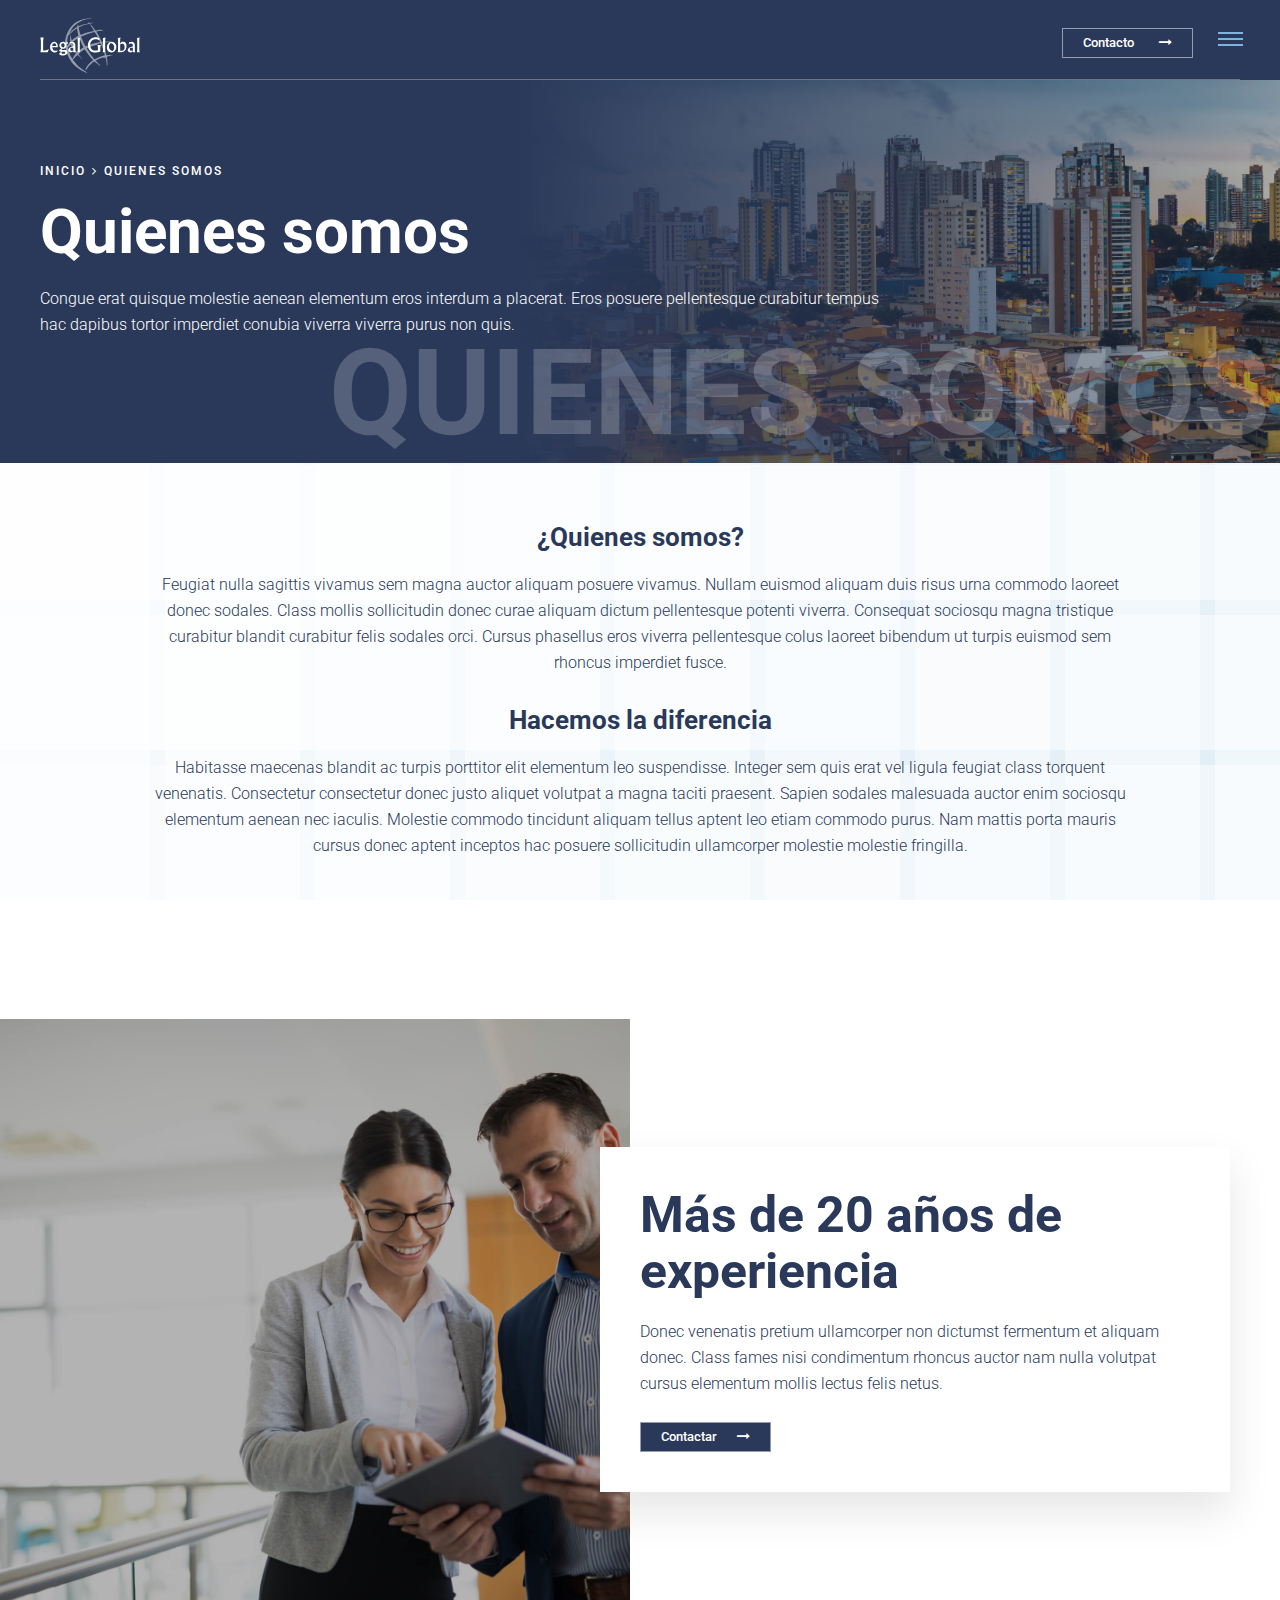
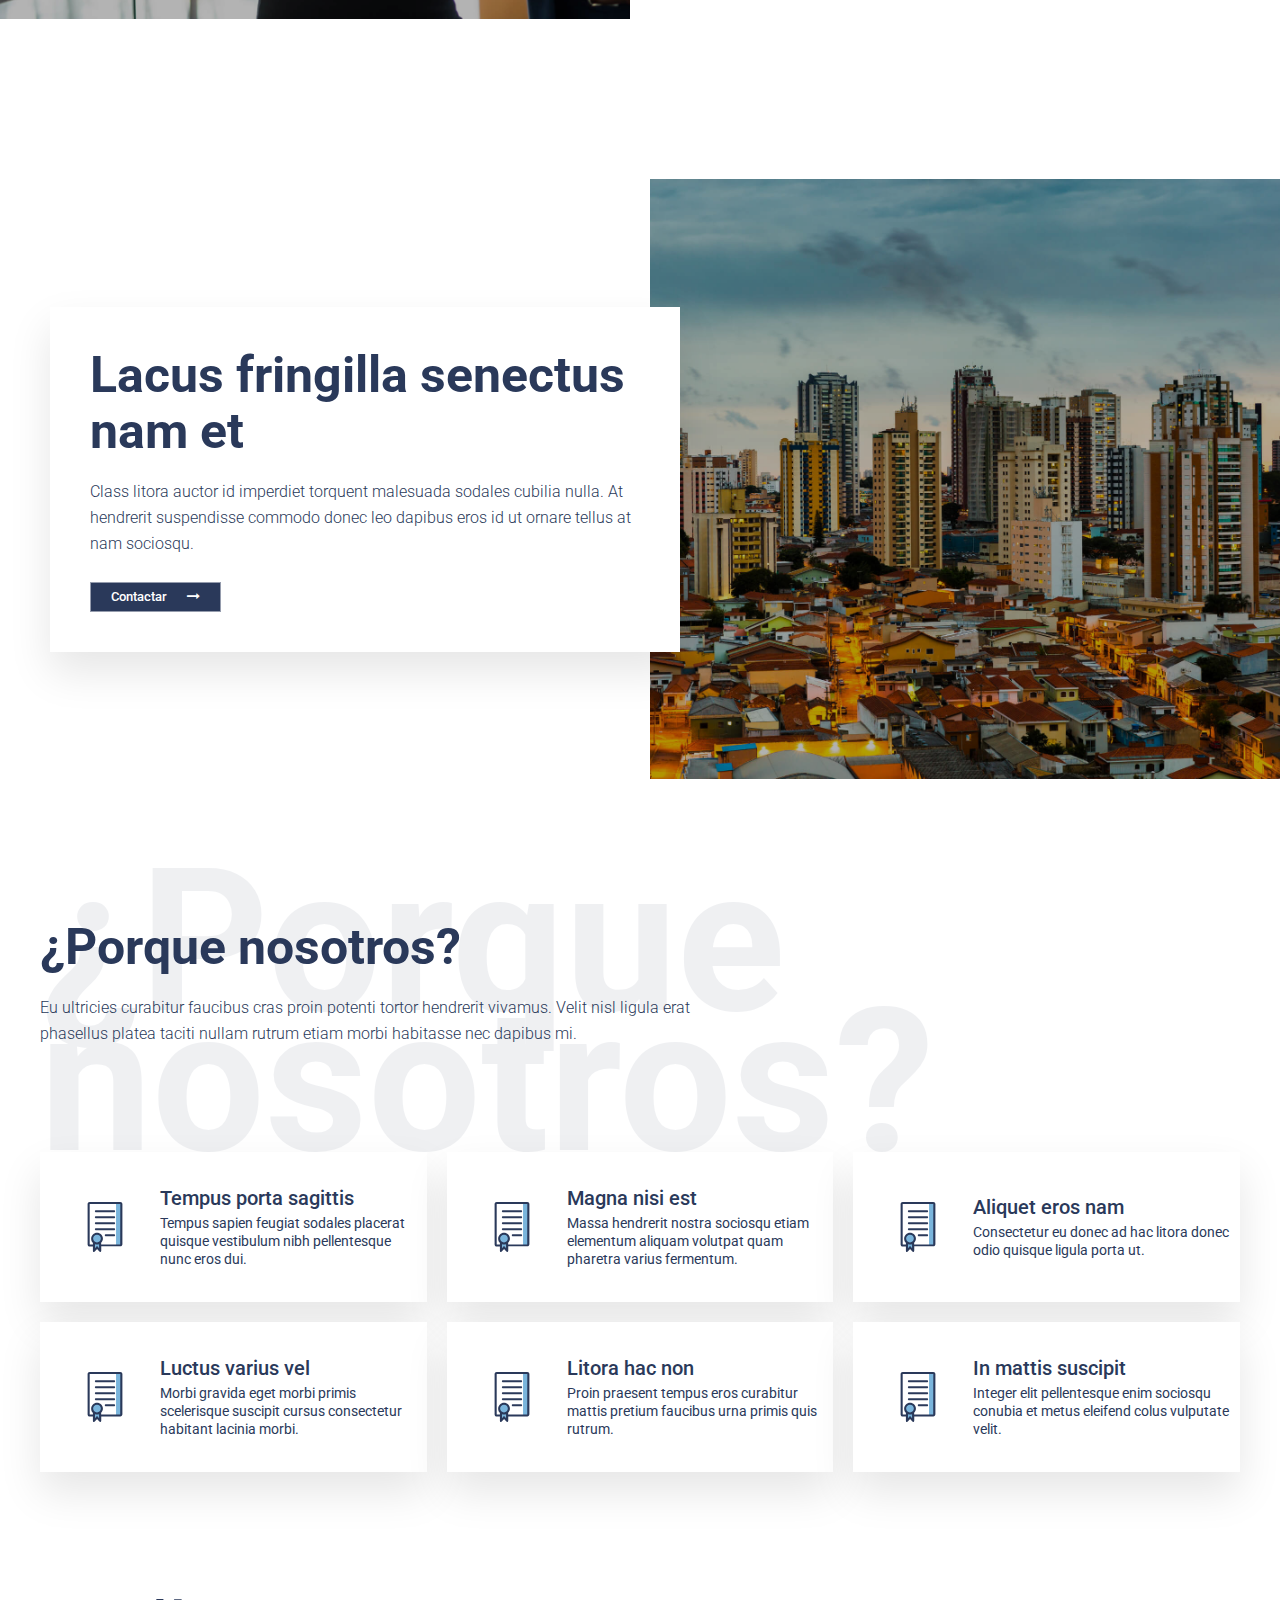
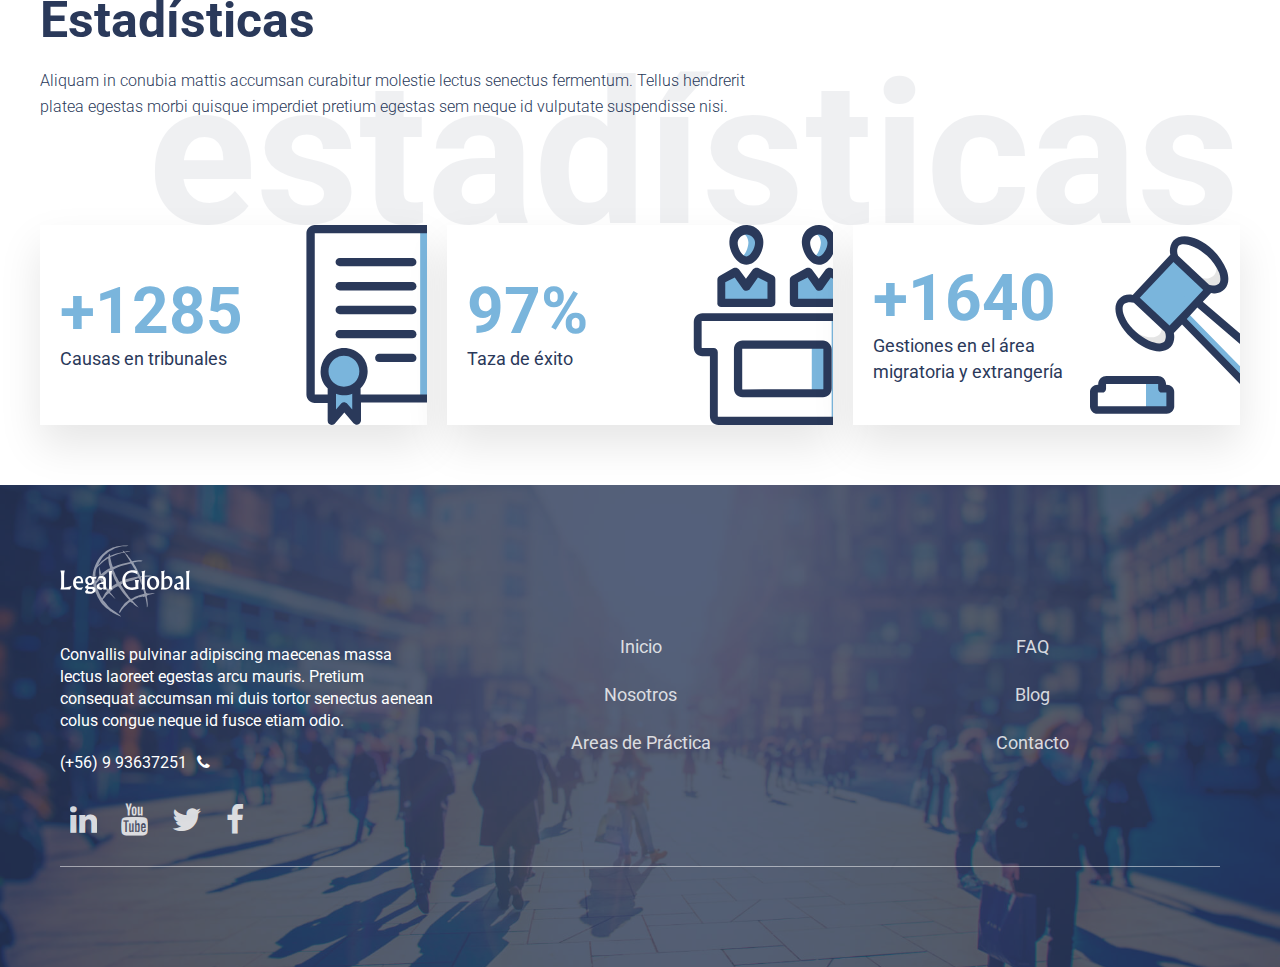
==== aboutus.html @ b690dcd4 "fi" ====
<!DOCTYPE html>
<html lang="es">
  <head>
    <title>Legal Global</title>
    <meta charset="UTF-8">
    <link href="img/icons/favicon.png" rel="shortcut icon">
    <meta name="viewport" content="width=device-width, initial-scale=1, maximum-scale=1">
    <link href="css/main.css?v=9278" rel="stylesheet" type="text/css">
    <script src="js/main.js?v=9278" type="text/javascript"></script>
    <!-- Meta tags facebook-->
    <meta property="og:title" content="Growthost, más que un hosting, un buen servicio para empresas.">
    <meta property="og:description" content="Preocupese de su negocio, ya que nosotros nos preocupamos que el sitio web funcione de una manera rápida, segura y con el mejor performance posible.">
    <meta property="og:image" content="#">
    <!-- Meta tags twitter cards-->
    <meta name="twitter:card" content="summary_large_image">
    <meta name="twitter:title" content="Growthost, más que un hosting, un buen servicio para empresas.">
    <meta name="twitter:description" content="Preocupese de su negocio, ya que nosotros nos preocupamos que el sitio web funcione de una manera rápida, segura y con el mejor performance posible.">
    <meta name="twitter:image" content="#">
    <link rel="preconnect" href="https://fonts.gstatic.com">
    <link href="https://fonts.googleapis.com/css2?family=Roboto:wght@300;400;500;700&amp;display=swap" rel="stylesheet">
    <!--[if lt IE 9]> <script src="http://html5shiv.googlecode.com/svn/trunk/html5.js"></script> <![endif]-->
    
  </head>
  <body>
    <header>
      <div class="header__primary">
        <div class="header__wrap">
          <div class="header__inner">
            <div class="header__logo"><a href="index.html"><img src="img/icons/logo-legal-global.svg"></a></div>
            <div class="header__nav">
              <div class="header__nav__bg"></div>
              <div class="header__nav__nav">
                <div class="header__nav__close">
                  <div></div>
                  <div></div>
                </div>
                <div class="header__nav__back">
                  <div></div>
                  <div></div>
                  <div></div>
                </div>
                <nav>
                  <ul>
                    <li><a href="index.html" class="current">Inicio</a></li>
                    <li><a href="aboutus.html">Nosotros</a></li>
                    <li><a href="areas.html">Areas de práctica</a></li>
                    <li><a href="faq.html">FAQ</a></li>
                    <li><a href="news.html">Blog</a></li>
                  </ul>
                </nav>
              </div>
            </div>
            <div class="header__right">
              <div class="header__item header__item--social"><a href="contact.html" class="btn btn--header">Contacto<span class="fa fa-long-arrow-right"></span></a></div>
              <div class="header__item header__item--ham">
                <div class="header__ham"><span></span><span></span><span></span></div>
              </div>
            </div>
          </div>
        </div>
      </div>
    </header>
    <div id="sections">
      <section class="section--header">
        <div class="section__bg">
          <div class="bg"><img src="img/uploads/5.jpg"></div>
        </div>
        <div class="section__letter">Quienes somos</div>
        <div class="section__wrap section__wrap--header">
          <div class="section__breadcrumb"><a href="index.html">Inicio<span class="fa fa-angle-right"></span></a><a href="aboutus.html">Quienes somos</a></div>
          <div class="section__content">
            <h1 class="h2 section__title">Quienes somos</h1>
            <p class="section__description">Congue erat quisque molestie aenean elementum eros interdum a placerat. Eros posuere pellentesque curabitur tempus hac dapibus tortor imperdiet conubia viverra viverra purus non quis.
            </p>
          </div>
        </div>
      </section>
      <section class="section--content">
        <div class="section__wrap">
          <div class="section__body">
            <div class="section__content wp">
              <h4>¿Quienes somos?</h4>
              <p>Feugiat nulla sagittis vivamus sem magna auctor aliquam posuere vivamus. Nullam euismod aliquam duis risus urna commodo laoreet donec sodales. Class mollis sollicitudin donec curae aliquam dictum pellentesque potenti viverra. Consequat sociosqu magna tristique curabitur blandit curabitur felis sodales orci. Cursus phasellus eros viverra pellentesque colus laoreet bibendum ut turpis euismod sem rhoncus imperdiet fusce.
              </p>
              <h4>Hacemos la diferencia</h4>
              <p>Habitasse maecenas blandit ac turpis porttitor elit elementum leo suspendisse. Integer sem quis erat vel ligula feugiat class torquent venenatis. Consectetur consectetur donec justo aliquet volutpat a magna taciti praesent. Sapien sodales malesuada auctor enim sociosqu elementum aenean nec iaculis. Molestie commodo tincidunt aliquam tellus aptent leo etiam commodo purus. Nam mattis porta mauris cursus donec aptent inceptos hac posuere sollicitudin ullamcorper molestie molestie fringilla.
              </p>
            </div>
          </div>
        </div>
      </section>
      <section class="section--media">
        <div class="section__body">
          <div class="cols">
            <div class="section__flex">
              <div class="col-md-6">
                <div class="section__bg">
                  <div class="bg"><img src="img/uploads/4.jpg"></div>
                </div>
              </div>
              <div class="col-md-6">
                <div class="section__content">
                  <h3 class="section__title">Más de 20 años de experiencia</h3>
                  <p class="section__description">Donec venenatis pretium ullamcorper non dictumst fermentum et aliquam donec. Class fames nisi condimentum rhoncus auctor nam nulla volutpat cursus elementum mollis lectus felis netus.
                  </p><a href="#" class="btn">Contactar<span class="fa fa-long-arrow-right"></span></a>
                </div>
              </div>
            </div>
          </div>
        </div>
      </section>
      <section class="section--media section--media--invert">
        <div class="section__body">
          <div class="cols">
            <div class="section__flex">
              <div class="col-md-6 col-md-push-6">
                <div class="section__bg">
                  <div class="bg"><img src="img/uploads/5.jpg"></div>
                </div>
              </div>
              <div class="col-md-6 col-md-pull-6">
                <div class="section__content">
                  <h3 class="section__title">Lacus fringilla senectus nam et
                  </h3>
                  <p class="section__description">Class litora auctor id imperdiet torquent malesuada sodales cubilia nulla. At hendrerit suspendisse commodo donec leo dapibus eros id ut ornare tellus at nam sociosqu.
                  </p><a href="#" class="btn">Contactar<span class="fa fa-long-arrow-right"></span></a>
                </div>
              </div>
            </div>
          </div>
        </div>
      </section>
      <section class="section--features">
        <div class="section__wrap">
          <div class="section__header">
            <h3 class="section__title">¿Porque nosotros?</h3>
            <div class="section__description">Eu ultricies curabitur faucibus cras proin potenti tortor hendrerit vivamus. Velit nisl ligula erat phasellus platea taciti nullam rutrum etiam morbi habitasse nec dapibus mi.
            </div>
            <div class="section__letters">¿Porque nosotros?</div>
          </div>
          <div class="section__body">
            <div class="cols">
              <div class="col-md-4">
                <article class="article--feature">
                  <div class="article__icon"><img src="img/icons/1.svg"></div>
                  <div class="article__body">
                    <h5 class="article__title">Tempus porta sagittis
                    </h5>
                    <p class="article__description">Tempus sapien feugiat sodales placerat quisque vestibulum nibh pellentesque nunc eros dui.
                    </p>
                  </div>
                </article>
              </div>
              <div class="col-md-4">
                <article class="article--feature">
                  <div class="article__icon"><img src="img/icons/1.svg"></div>
                  <div class="article__body">
                    <h5 class="article__title">Magna nisi est
                    </h5>
                    <p class="article__description">Massa hendrerit nostra sociosqu etiam elementum aliquam volutpat quam pharetra varius fermentum.
                    </p>
                  </div>
                </article>
              </div>
              <div class="col-md-4">
                <article class="article--feature">
                  <div class="article__icon"><img src="img/icons/1.svg"></div>
                  <div class="article__body">
                    <h5 class="article__title">Aliquet eros nam
                    </h5>
                    <p class="article__description">Consectetur eu donec ad hac litora donec odio quisque ligula porta ut.
                    </p>
                  </div>
                </article>
              </div>
              <div class="col-md-4">
                <article class="article--feature">
                  <div class="article__icon"><img src="img/icons/1.svg"></div>
                  <div class="article__body">
                    <h5 class="article__title">Luctus varius vel
                    </h5>
                    <p class="article__description">Morbi gravida eget morbi primis scelerisque suscipit cursus consectetur habitant lacinia morbi.
                    </p>
                  </div>
                </article>
              </div>
              <div class="col-md-4">
                <article class="article--feature">
                  <div class="article__icon"><img src="img/icons/1.svg"></div>
                  <div class="article__body">
                    <h5 class="article__title">Litora hac non
                    </h5>
                    <p class="article__description">Proin praesent tempus eros curabitur mattis pretium faucibus urna primis quis rutrum.
                    </p>
                  </div>
                </article>
              </div>
              <div class="col-md-4">
                <article class="article--feature">
                  <div class="article__icon"><img src="img/icons/1.svg"></div>
                  <div class="article__body">
                    <h5 class="article__title">In mattis suscipit
                    </h5>
                    <p class="article__description">Integer elit pellentesque enim sociosqu conubia et metus eleifend colus vulputate velit.
                    </p>
                  </div>
                </article>
              </div>
            </div>
          </div>
        </div>
      </section>
      <section class="section--stats">
        <div class="section__wrap">
          <div class="section__header">
            <h3 class="section__title">Estadísticas</h3>
            <div class="section__description">Aliquam in conubia mattis accumsan curabitur molestie lectus senectus fermentum. Tellus hendrerit platea egestas morbi quisque imperdiet pretium egestas sem neque id vulputate suspendisse nisi.
            </div>
            <div class="section__letters">estadísticas</div>
          </div>
          <div class="section__body">
            <div class="cols">
              <div class="col-md-4">
                <article class="article--stat">
                  <div class="article__icon"><img src="img/icons/1.svg"></div>
                  <div class="article__body"><span class="article__number">+1285</span>
                    <p class="article__description">Causas en tribunales</p>
                  </div>
                </article>
              </div>
              <div class="col-md-4">
                <article class="article--stat">
                  <div class="article__icon"><img src="img/icons/2.svg"></div>
                  <div class="article__body"><span class="article__number">97%</span>
                    <p class="article__description">Taza de éxito</p>
                  </div>
                </article>
              </div>
              <div class="col-md-4">
                <article class="article--stat">
                  <div class="article__icon"><img src="img/icons/3.svg"></div>
                  <div class="article__body"><span class="article__number">+1640</span>
                    <p class="article__description">Gestiones en el área migratoria y extrangería</p>
                  </div>
                </article>
              </div>
            </div>
          </div>
        </div>
      </section>
    </div>
    <footer>
      <div class="footer__bg">
        <div class="bg"><img src="img/uploads/3.jpg"></div>
      </div>
      <div class="footer__wrap">
        <div class="footer__links footer_links--primary">
          <div class="cols">
            <div class="footer__flex">
              <div class="col-sm-6 col-md-4">
                <div class="footer__logo"><img src="img/icons/logo-legal-global.svg"></div>
                <div class="footer__links__contact">
                  <p class="footer__description">Convallis pulvinar adipiscing maecenas massa lectus laoreet egestas arcu mauris. Pretium consequat accumsan mi duis tortor senectus aenean colus congue neque id fusce etiam odio.
                  </p>
                  <p class="footer__description">(+56) 9 93637251<span class="fa fa-phone"></span></p>
                </div>
                <div class="footer__social">
                  <ul>
                    <li><a href="#"><span class="fa fa-linkedin"></span></a></li>
                    <li><a href="#"><span class="fa fa-youtube"></span></a></li>
                    <li><a href="#"><span class="fa fa-twitter"></span></a></li>
                    <li><a href="#"><span class="fa fa-facebook"></span></a></li>
                  </ul>
                </div>
              </div>
              <div class="col-sm-6 col-md-8">
                <div class="footer__links__list">
                  <ul>
                    <li><a href="index.html">Inicio</a></li>
                    <li><a href="#">Nosotros</a></li>
                    <li><a href="#">Areas de Práctica</a></li>
                    <li><a href="#">FAQ</a></li>
                    <li><a href="#">Blog</a></li>
                    <li><a href="#">Contacto</a></li>
                  </ul>
                </div>
              </div>
            </div>
            <div class="col-xs-12">
              <div class="footer__info"></div>
            </div>
          </div>
        </div>
      </div>
    </footer>
  </body>
</html>
---- css/main.css ----
.clearfix:after,.clearfix:before{content:" ";display:table}.clearfix:after{clear:both}.pull-right{float:right!important}.pull-left{float:left!important}.hide{display:none!important}.show{display:block!important}.invisible{visibility:hidden}.hidden{display:none!important}.affix{position:fixed}*{margin:0;padding:0;border:0;outline:0;-moz-box-sizing:border-box;box-sizing:border-box}body{-webkit-font-smoothing:antialiased;background-color:#fff;background-image:url("data:image/svg+xml,%3Csvg xmlns='http://www.w3.org/2000/svg' width='100%25' height='100%25' viewBox='0 0 100 60'%3E%3Cg fill-opacity='0.06'%3E%3Crect fill='%23ffffff' width='11' height='11'/%3E%3Crect fill='%23fdfefe' x='10' width='11' height='11'/%3E%3Crect fill='%23fbfcfe' y='10' width='11' height='11'/%3E%3Crect fill='%23f9fbfd' x='20' width='11' height='11'/%3E%3Crect fill='%23f6fafd' x='10' y='10' width='11' height='11'/%3E%3Crect fill='%23f4f9fc' y='20' width='11' height='11'/%3E%3Crect fill='%23f2f7fb' x='30' width='11' height='11'/%3E%3Crect fill='%23f0f6fb' x='20' y='10' width='11' height='11'/%3E%3Crect fill='%23eef5fa' x='10' y='20' width='11' height='11'/%3E%3Crect fill='%23ecf3fa' y='30' width='11' height='11'/%3E%3Crect fill='%23eaf2f9' x='40' width='11' height='11'/%3E%3Crect fill='%23e8f1f9' x='30' y='10' width='11' height='11'/%3E%3Crect fill='%23e5f0f8' x='20' y='20' width='11' height='11'/%3E%3Crect fill='%23e3eef7' x='10' y='30' width='11' height='11'/%3E%3Crect fill='%23e1edf7' y='40' width='11' height='11'/%3E%3Crect fill='%23dfecf6' x='50' width='11' height='11'/%3E%3Crect fill='%23ddeaf6' x='40' y='10' width='11' height='11'/%3E%3Crect fill='%23dbe9f5' x='30' y='20' width='11' height='11'/%3E%3Crect fill='%23d8e8f4' x='20' y='30' width='11' height='11'/%3E%3Crect fill='%23d6e7f4' x='10' y='40' width='11' height='11'/%3E%3Crect fill='%23d4e5f3' y='50' width='11' height='11'/%3E%3Crect fill='%23d2e4f3' x='60' width='11' height='11'/%3E%3Crect fill='%23d0e3f2' x='50' y='10' width='11' height='11'/%3E%3Crect fill='%23cee2f1' x='40' y='20' width='11' height='11'/%3E%3Crect fill='%23cbe0f1' x='30' y='30' width='11' height='11'/%3E%3Crect fill='%23c9dff0' x='20' y='40' width='11' height='11'/%3E%3Crect fill='%23c7def0' x='10' y='50' width='11' height='11'/%3E%3Crect fill='%23c5ddef' x='70' width='11' height='11'/%3E%3Crect fill='%23c3dbee' x='60' y='10' width='11' height='11'/%3E%3Crect fill='%23c0daee' x='50' y='20' width='11' height='11'/%3E%3Crect fill='%23bed9ed' x='40' y='30' width='11' height='11'/%3E%3Crect fill='%23bcd8ed' x='30' y='40' width='11' height='11'/%3E%3Crect fill='%23bad6ec' x='20' y='50' width='11' height='11'/%3E%3Crect fill='%23b8d5ec' x='80' width='11' height='11'/%3E%3Crect fill='%23b5d4eb' x='70' y='10' width='11' height='11'/%3E%3Crect fill='%23b3d3ea' x='60' y='20' width='11' height='11'/%3E%3Crect fill='%23b1d1ea' x='50' y='30' width='11' height='11'/%3E%3Crect fill='%23afd0e9' x='40' y='40' width='11' height='11'/%3E%3Crect fill='%23accfe9' x='30' y='50' width='11' height='11'/%3E%3Crect fill='%23aacee8' x='90' width='11' height='11'/%3E%3Crect fill='%23a8cce7' x='80' y='10' width='11' height='11'/%3E%3Crect fill='%23a5cbe7' x='70' y='20' width='11' height='11'/%3E%3Crect fill='%23a3cae6' x='60' y='30' width='11' height='11'/%3E%3Crect fill='%23a1c9e6' x='50' y='40' width='11' height='11'/%3E%3Crect fill='%239fc7e5' x='40' y='50' width='11' height='11'/%3E%3Crect fill='%239cc6e4' x='90' y='10' width='11' height='11'/%3E%3Crect fill='%239ac5e4' x='80' y='20' width='11' height='11'/%3E%3Crect fill='%2398c4e3' x='70' y='30' width='11' height='11'/%3E%3Crect fill='%2395c2e3' x='60' y='40' width='11' height='11'/%3E%3Crect fill='%2393c1e2' x='50' y='50' width='11' height='11'/%3E%3Crect fill='%2390c0e1' x='90' y='20' width='11' height='11'/%3E%3Crect fill='%238ebfe1' x='80' y='30' width='11' height='11'/%3E%3Crect fill='%238cbee0' x='70' y='40' width='11' height='11'/%3E%3Crect fill='%2389bce0' x='60' y='50' width='11' height='11'/%3E%3Crect fill='%2387bbdf' x='90' y='30' width='11' height='11'/%3E%3Crect fill='%2384bade' x='80' y='40' width='11' height='11'/%3E%3Crect fill='%2382b9de' x='70' y='50' width='11' height='11'/%3E%3Crect fill='%237fb7dd' x='90' y='40' width='11' height='11'/%3E%3Crect fill='%237db6dd' x='80' y='50' width='11' height='11'/%3E%3Crect fill='%237ab5dc' x='90' y='50' width='11' height='11'/%3E%3C/g%3E%3C/svg%3E");background-attachment:fixed;background-size:cover}body,button,input,select,textarea{font-family:'Roboto',sans-serif;font-size:16px;line-height:22px;color:#000}a,button,input,select,textarea{transition:.2s ease}a{color:#7ab5dc;text-decoration:none}a.a-classic{text-decoration:underline}a:hover,button:hover,input[type=checkbox]:hover,input[type=radio]:hover,label:hover,select:hover{cursor:pointer}.h1,.h2,.h3,.h4,.h5,h1,h2,h3,h4,h5{margin-bottom:20px;font-family:'Roboto',sans-serif;font-weight:700}.cols>div,p{margin-bottom:20px}.h1,h1{font-size:62px;line-height:69px}@media (min-width:960px){.h1,h1{font-size:110px;line-height:122px}}.h2,h2{font-size:50px;line-height:56px}@media (min-width:720px){.h2,h2{font-size:62px;line-height:69px}}.h3,h3{font-size:26px;line-height:29px}@media (min-width:480px){.h3,h3{font-size:50px;line-height:56px}}.h4,h4{font-size:22px;line-height:29px}@media (min-width:480px){.h4,h4{font-size:26px;line-height:29px}}.h5,h5{font-size:20px;line-height:22px}ol,ul{list-style-type:none}img{width:auto;height:auto;margin:0 auto}img,svg{display:block;max-width:100%}.col-lg-1,.col-lg-10,.col-lg-11,.col-lg-12,.col-lg-2,.col-lg-3,.col-lg-4,.col-lg-5,.col-lg-6,.col-lg-7,.col-lg-8,.col-lg-9,.col-md-1,.col-md-10,.col-md-11,.col-md-12,.col-md-2,.col-md-3,.col-md-4,.col-md-5,.col-md-6,.col-md-7,.col-md-8,.col-md-9,.col-sm-1,.col-sm-10,.col-sm-11,.col-sm-12,.col-sm-2,.col-sm-3,.col-sm-4,.col-sm-5,.col-sm-6,.col-sm-7,.col-sm-8,.col-sm-9,.col-xs-1,.col-xs-10,.col-xs-11,.col-xs-12,.col-xs-2,.col-xs-3,.col-xs-4,.col-xs-5,.col-xs-6,.col-xs-7,.col-xs-8,.col-xs-9{position:relative;min-height:1px;padding-left:10px;padding-right:10px}.cols,.row{margin-left:-10px;margin-right:-10px}.row:after,.row:before{content:" ";display:table}.row:after{clear:both}.cols.cols--0:after,.cols.cols--0:before,.cols:after,.cols:before{content:" ";display:table}.cols.cols--0:after,.cols:after{clear:both}.cols>div{-moz-box-sizing:border-box;box-sizing:border-box}.cols:last-child{margin-bottom:-20px}.cols.cols--0{margin-left:0;margin-right:0}.cols.cols--0>div{padding-left:0;padding-right:0;margin-bottom:0}.cols.cols--0:last-child{margin-bottom:0}.cols.cols--sm{margin-left:-5px;margin-right:-5px}.cols.cols--sm:after,.cols.cols--sm:before{content:" ";display:table}.cols.cols--sm:after{clear:both}.cols.cols--sm>div{padding-left:5px;padding-right:5px;margin-bottom:10px}.cols.cols--sm:last-child{margin-bottom:-10px}@media (max-width:720px){.cols.cols--scroll{overflow:auto;-webkit-overflow-scrolling:touch;white-space:nowrap;margin:0 -20px -20px;padding:0 20px 20px}.cols.cols--scroll>div{display:inline-block;vertical-align:top;width:280px;white-space:normal;margin:0;padding:0 5px 0 0}.cols.cols--scroll>div:last-child{margin-right:15px}.cols.cols--min{margin-left:-5px;margin-right:-5px}.cols.cols--min:after,.cols.cols--min:before{content:" ";display:table}.cols.cols--min:after{clear:both}.cols.cols--min>div{padding-left:5px;padding-right:5px;margin-bottom:10px}.cols.cols--min:last-child{margin-bottom:-10px}}@media (min-width:960px){.cols.cols--md{margin-left:-20px;margin-right:-20px}.cols.cols--md:after,.cols.cols--md:before{content:" ";display:table}.cols.cols--md:after{clear:both}.cols.cols--md>div{padding-left:20px;padding-right:20px;margin-bottom:40px}.cols.cols--md:last-child{margin-bottom:-40px}}.cols .col-xs-p20{width:20%;float:left}@media (min-width:480px){.cols .col-sm-p20{width:20%;float:left}}@media (min-width:720px){.cols .col-md-p20{width:20%;float:left}}@media (min-width:960px){.cols .col-lg-p20{width:20%;float:left}}.cols .col-xs-p12{width:12.5%;float:left}@media (min-width:480px){.cols .col-sm-p12{width:12.5%;float:left}}@media (min-width:720px){.cols .col-md-p12{width:12.5%;float:left}}@media (min-width:960px){.cols .col-lg-p12{width:12.5%;float:left}}@media (min-width:1200px){.cols .col-xl-6{width:50%;float:left}}.col-xs-1,.col-xs-10,.col-xs-11,.col-xs-12,.col-xs-2,.col-xs-3,.col-xs-4,.col-xs-5,.col-xs-6,.col-xs-7,.col-xs-8,.col-xs-9{float:left}.col-xs-12{width:100%}.col-xs-11{width:91.66666666666666%}.col-xs-10{width:83.33333333333334%}.col-xs-9{width:75%}.col-xs-8{width:66.66666666666666%}.col-xs-7{width:58.333333333333336%}.col-xs-6{width:50%}.col-xs-5{width:41.66666666666667%}.col-xs-4{width:33.33333333333333%}.col-xs-3{width:25%}.col-xs-2{width:16.666666666666664%}.col-xs-1{width:8.333333333333332%}.col-xs-pull-12{right:100%}.col-xs-pull-11{right:91.66666666666666%}.col-xs-pull-10{right:83.33333333333334%}.col-xs-pull-9{right:75%}.col-xs-pull-8{right:66.66666666666666%}.col-xs-pull-7{right:58.333333333333336%}.col-xs-pull-6{right:50%}.col-xs-pull-5{right:41.66666666666667%}.col-xs-pull-4{right:33.33333333333333%}.col-xs-pull-3{right:25%}.col-xs-pull-2{right:16.666666666666664%}.col-xs-pull-1{right:8.333333333333332%}.col-xs-pull-0{right:auto}.col-xs-push-12{left:100%}.col-xs-push-11{left:91.66666666666666%}.col-xs-push-10{left:83.33333333333334%}.col-xs-push-9{left:75%}.col-xs-push-8{left:66.66666666666666%}.col-xs-push-7{left:58.333333333333336%}.col-xs-push-6{left:50%}.col-xs-push-5{left:41.66666666666667%}.col-xs-push-4{left:33.33333333333333%}.col-xs-push-3{left:25%}.col-xs-push-2{left:16.666666666666664%}.col-xs-push-1{left:8.333333333333332%}.col-xs-push-0{left:auto}.col-xs-offset-12{margin-left:100%}.col-xs-offset-11{margin-left:91.66666666666666%}.col-xs-offset-10{margin-left:83.33333333333334%}.col-xs-offset-9{margin-left:75%}.col-xs-offset-8{margin-left:66.66666666666666%}.col-xs-offset-7{margin-left:58.333333333333336%}.col-xs-offset-6{margin-left:50%}.col-xs-offset-5{margin-left:41.66666666666667%}.col-xs-offset-4{margin-left:33.33333333333333%}.col-xs-offset-3{margin-left:25%}.col-xs-offset-2{margin-left:16.666666666666664%}.col-xs-offset-1{margin-left:8.333333333333332%}.col-xs-offset-0{margin-left:0}@media (min-width:480px){.col-sm-1,.col-sm-10,.col-sm-11,.col-sm-12,.col-sm-2,.col-sm-3,.col-sm-4,.col-sm-5,.col-sm-6,.col-sm-7,.col-sm-8,.col-sm-9{float:left}.col-sm-12{width:100%}.col-sm-11{width:91.66666666666666%}.col-sm-10{width:83.33333333333334%}.col-sm-9{width:75%}.col-sm-8{width:66.66666666666666%}.col-sm-7{width:58.333333333333336%}.col-sm-6{width:50%}.col-sm-5{width:41.66666666666667%}.col-sm-4{width:33.33333333333333%}.col-sm-3{width:25%}.col-sm-2{width:16.666666666666664%}.col-sm-1{width:8.333333333333332%}.col-sm-pull-12{right:100%}.col-sm-pull-11{right:91.66666666666666%}.col-sm-pull-10{right:83.33333333333334%}.col-sm-pull-9{right:75%}.col-sm-pull-8{right:66.66666666666666%}.col-sm-pull-7{right:58.333333333333336%}.col-sm-pull-6{right:50%}.col-sm-pull-5{right:41.66666666666667%}.col-sm-pull-4{right:33.33333333333333%}.col-sm-pull-3{right:25%}.col-sm-pull-2{right:16.666666666666664%}.col-sm-pull-1{right:8.333333333333332%}.col-sm-pull-0{right:auto}.col-sm-push-12{left:100%}.col-sm-push-11{left:91.66666666666666%}.col-sm-push-10{left:83.33333333333334%}.col-sm-push-9{left:75%}.col-sm-push-8{left:66.66666666666666%}.col-sm-push-7{left:58.333333333333336%}.col-sm-push-6{left:50%}.col-sm-push-5{left:41.66666666666667%}.col-sm-push-4{left:33.33333333333333%}.col-sm-push-3{left:25%}.col-sm-push-2{left:16.666666666666664%}.col-sm-push-1{left:8.333333333333332%}.col-sm-push-0{left:auto}.col-sm-offset-12{margin-left:100%}.col-sm-offset-11{margin-left:91.66666666666666%}.col-sm-offset-10{margin-left:83.33333333333334%}.col-sm-offset-9{margin-left:75%}.col-sm-offset-8{margin-left:66.66666666666666%}.col-sm-offset-7{margin-left:58.333333333333336%}.col-sm-offset-6{margin-left:50%}.col-sm-offset-5{margin-left:41.66666666666667%}.col-sm-offset-4{margin-left:33.33333333333333%}.col-sm-offset-3{margin-left:25%}.col-sm-offset-2{margin-left:16.666666666666664%}.col-sm-offset-1{margin-left:8.333333333333332%}.col-sm-offset-0{margin-left:0}}@media (min-width:720px){.col-md-1,.col-md-10,.col-md-11,.col-md-12,.col-md-2,.col-md-3,.col-md-4,.col-md-5,.col-md-6,.col-md-7,.col-md-8,.col-md-9{float:left}.col-md-12{width:100%}.col-md-11{width:91.66666666666666%}.col-md-10{width:83.33333333333334%}.col-md-9{width:75%}.col-md-8{width:66.66666666666666%}.col-md-7{width:58.333333333333336%}.col-md-6{width:50%}.col-md-5{width:41.66666666666667%}.col-md-4{width:33.33333333333333%}.col-md-3{width:25%}.col-md-2{width:16.666666666666664%}.col-md-1{width:8.333333333333332%}.col-md-pull-12{right:100%}.col-md-pull-11{right:91.66666666666666%}.col-md-pull-10{right:83.33333333333334%}.col-md-pull-9{right:75%}.col-md-pull-8{right:66.66666666666666%}.col-md-pull-7{right:58.333333333333336%}.col-md-pull-6{right:50%}.col-md-pull-5{right:41.66666666666667%}.col-md-pull-4{right:33.33333333333333%}.col-md-pull-3{right:25%}.col-md-pull-2{right:16.666666666666664%}.col-md-pull-1{right:8.333333333333332%}.col-md-pull-0{right:auto}.col-md-push-12{left:100%}.col-md-push-11{left:91.66666666666666%}.col-md-push-10{left:83.33333333333334%}.col-md-push-9{left:75%}.col-md-push-8{left:66.66666666666666%}.col-md-push-7{left:58.333333333333336%}.col-md-push-6{left:50%}.col-md-push-5{left:41.66666666666667%}.col-md-push-4{left:33.33333333333333%}.col-md-push-3{left:25%}.col-md-push-2{left:16.666666666666664%}.col-md-push-1{left:8.333333333333332%}.col-md-push-0{left:auto}.col-md-offset-12{margin-left:100%}.col-md-offset-11{margin-left:91.66666666666666%}.col-md-offset-10{margin-left:83.33333333333334%}.col-md-offset-9{margin-left:75%}.col-md-offset-8{margin-left:66.66666666666666%}.col-md-offset-7{margin-left:58.333333333333336%}.col-md-offset-6{margin-left:50%}.col-md-offset-5{margin-left:41.66666666666667%}.col-md-offset-4{margin-left:33.33333333333333%}.col-md-offset-3{margin-left:25%}.col-md-offset-2{margin-left:16.666666666666664%}.col-md-offset-1{margin-left:8.333333333333332%}.col-md-offset-0{margin-left:0}}@media (min-width:960px){.col-lg-1,.col-lg-10,.col-lg-11,.col-lg-12,.col-lg-2,.col-lg-3,.col-lg-4,.col-lg-5,.col-lg-6,.col-lg-7,.col-lg-8,.col-lg-9{float:left}.col-lg-12{width:100%}.col-lg-11{width:91.66666666666666%}.col-lg-10{width:83.33333333333334%}.col-lg-9{width:75%}.col-lg-8{width:66.66666666666666%}.col-lg-7{width:58.333333333333336%}.col-lg-6{width:50%}.col-lg-5{width:41.66666666666667%}.col-lg-4{width:33.33333333333333%}.col-lg-3{width:25%}.col-lg-2{width:16.666666666666664%}.col-lg-1{width:8.333333333333332%}.col-lg-pull-12{right:100%}.col-lg-pull-11{right:91.66666666666666%}.col-lg-pull-10{right:83.33333333333334%}.col-lg-pull-9{right:75%}.col-lg-pull-8{right:66.66666666666666%}.col-lg-pull-7{right:58.333333333333336%}.col-lg-pull-6{right:50%}.col-lg-pull-5{right:41.66666666666667%}.col-lg-pull-4{right:33.33333333333333%}.col-lg-pull-3{right:25%}.col-lg-pull-2{right:16.666666666666664%}.col-lg-pull-1{right:8.333333333333332%}.col-lg-pull-0{right:auto}.col-lg-push-12{left:100%}.col-lg-push-11{left:91.66666666666666%}.col-lg-push-10{left:83.33333333333334%}.col-lg-push-9{left:75%}.col-lg-push-8{left:66.66666666666666%}.col-lg-push-7{left:58.333333333333336%}.col-lg-push-6{left:50%}.col-lg-push-5{left:41.66666666666667%}.col-lg-push-4{left:33.33333333333333%}.col-lg-push-3{left:25%}.col-lg-push-2{left:16.666666666666664%}.col-lg-push-1{left:8.333333333333332%}.col-lg-push-0{left:auto}.col-lg-offset-12{margin-left:100%}.col-lg-offset-11{margin-left:91.66666666666666%}.col-lg-offset-10{margin-left:83.33333333333334%}.col-lg-offset-9{margin-left:75%}.col-lg-offset-8{margin-left:66.66666666666666%}.col-lg-offset-7{margin-left:58.333333333333336%}.col-lg-offset-6{margin-left:50%}.col-lg-offset-5{margin-left:41.66666666666667%}.col-lg-offset-4{margin-left:33.33333333333333%}.col-lg-offset-3{margin-left:25%}.col-lg-offset-2{margin-left:16.666666666666664%}.col-lg-offset-1{margin-left:8.333333333333332%}.col-lg-offset-0{margin-left:0}}@-webkit-keyframes fadeIn{0%{opacity:0}}@keyframes fadeIn{0%{opacity:0}}@-webkit-keyframes fadeOut{to{opacity:0}}@keyframes fadeOut{to{opacity:0}}@-webkit-keyframes slideUp{0%{-webkit-transform:translateY(100%);transform:translateY(100%)}}@keyframes slideUp{0%{-webkit-transform:translateY(100%);transform:translateY(100%)}}@-webkit-keyframes slideFadeUp{0%{-webkit-transform:translateY(20px);transform:translateY(20px);opacity:0}}@keyframes slideFadeUp{0%{-webkit-transform:translateY(20px);transform:translateY(20px);opacity:0}}@-webkit-keyframes slideUpOut{to{-webkit-transform:translateY(-100%);transform:translateY(-100%)}}@keyframes slideUpOut{to{-webkit-transform:translateY(-100%);transform:translateY(-100%)}}@-webkit-keyframes slideDown{0%{-webkit-transform:translateY(-100%);transform:translateY(-100%)}}@keyframes slideDown{0%{-webkit-transform:translateY(-100%);transform:translateY(-100%)}}@-webkit-keyframes slideFadeDown{0%{-webkit-transform:translateY(-20px);transform:translateY(-20px);opacity:0}}@keyframes slideFadeDown{0%{-webkit-transform:translateY(-20px);transform:translateY(-20px);opacity:0}}@-webkit-keyframes slideDownOut{to{-webkit-transform:translateY(100%);transform:translateY(100%)}}@keyframes slideDownOut{to{-webkit-transform:translateY(100%);transform:translateY(100%)}}@-webkit-keyframes slideLeft{0%{-webkit-transform:translateX(100%);transform:translateX(100%)}}@keyframes slideLeft{0%{-webkit-transform:translateX(100%);transform:translateX(100%)}}@-webkit-keyframes slideFadeLeft{0%{-webkit-transform:translateX(20px);transform:translateX(20px);opacity:0}}@keyframes slideFadeLeft{0%{-webkit-transform:translateX(20px);transform:translateX(20px);opacity:0}}@-webkit-keyframes slideLeftOut{to{-webkit-transform:translateX(-100%);transform:translateX(-100%)}}@keyframes slideLeftOut{to{-webkit-transform:translateX(-100%);transform:translateX(-100%)}}@-webkit-keyframes slideFadeLeftSVG{0%{-webkit-transform:translateX(200px);transform:translateX(200px);opacity:0}}@keyframes slideFadeLeftSVG{0%{-webkit-transform:translateX(200px);transform:translateX(200px);opacity:0}}@-webkit-keyframes slideFadeRightSVG{0%{-webkit-transform:translateX(-200px);transform:translateX(-200px);opacity:0}}@keyframes slideFadeRightSVG{0%{-webkit-transform:translateX(-200px);transform:translateX(-200px);opacity:0}}@-webkit-keyframes slideFadeUpBack{0%{-webkit-transform:translateY(200px);transform:translateY(200px);opacity:0}}@keyframes slideFadeUpBack{0%{-webkit-transform:translateY(200px);transform:translateY(200px);opacity:0}}@-webkit-keyframes slideRight{0%{-webkit-transform:translateX(-100%);transform:translateX(-100%)}}@keyframes slideRight{0%{-webkit-transform:translateX(-100%);transform:translateX(-100%)}}@-webkit-keyframes slideFadeRight{0%{-webkit-transform:translateX(-20px);transform:translateX(-20px);opacity:0}}@keyframes slideFadeRight{0%{-webkit-transform:translateX(-20px);transform:translateX(-20px);opacity:0}}@-webkit-keyframes slideRightOut{to{-webkit-transform:translateX(100%);transform:translateX(100%)}}@keyframes slideRightOut{to{-webkit-transform:translateX(100%);transform:translateX(100%)}}@-webkit-keyframes scaleIn{0%{-webkit-transform:scale(0);transform:scale(0)}}@keyframes scaleIn{0%{-webkit-transform:scale(0);transform:scale(0)}}@-webkit-keyframes scaleFadeIn{0%{-webkit-transform:scale(1.2);transform:scale(1.2);opacity:0}}@keyframes scaleFadeIn{0%{-webkit-transform:scale(1.2);transform:scale(1.2);opacity:0}}@-webkit-keyframes scaleOut{to{-webkit-transform:scale(0);transform:scale(0)}}@keyframes scaleOut{to{-webkit-transform:scale(0);transform:scale(0)}}@-webkit-keyframes scaleFadeOut{to{-webkit-transform:scale(.8);transform:scale(.8);opacity:0}}@keyframes scaleFadeOut{to{-webkit-transform:scale(.8);transform:scale(.8);opacity:0}}@-webkit-keyframes translateBg{0%{-webkit-transform:scale(1.1);transform:scale(1.1)}}@keyframes translateBg{0%{-webkit-transform:scale(1.1);transform:scale(1.1)}}@-webkit-keyframes heightMd{0%{max-height:0;overflow:hidden}to{max-height:500px;overflow:hidden}}@keyframes heightMd{0%{max-height:0;overflow:hidden}to{max-height:500px;overflow:hidden}}@-webkit-keyframes bgIn{0%{-webkit-transform:translateY(-10%);transform:translateY(-10%)}}@keyframes bgIn{0%{-webkit-transform:translateY(-10%);transform:translateY(-10%)}}@-webkit-keyframes bounce{0%{-webkit-transform:translate(-50%,-60%);transform:translate(-50%,-60%)}30%{-webkit-transform:translate(-50%,-70%);transform:translate(-50%,-70%)}60%{-webkit-transform:translate(-50%,-80%);transform:translate(-50%,-80%)}to{-webkit-transform:translate(-50%,-90%);transform:translate(-50%,-90%)}}@keyframes bounce{0%{-webkit-transform:translate(-50%,-60%);transform:translate(-50%,-60%)}30%{-webkit-transform:translate(-50%,-70%);transform:translate(-50%,-70%)}60%{-webkit-transform:translate(-50%,-80%);transform:translate(-50%,-80%)}to{-webkit-transform:translate(-50%,-90%);transform:translate(-50%,-90%)}}article{position:relative;overflow:hidden;color:#2a395a;box-shadow:0 20px 40px rgba(0,0,0,.1);background-color:#fff}article a:after{content:"";z-index:2}article:hover{box-shadow:rgba(9,30,66,.25) 0 8px 16px -4px,rgba(9,30,66,.31) 0 0 1px;transition:box-shadow .2s ease 0s}article .article__bg,article a:after{position:absolute;top:0;left:0;width:100%;height:100%}article .article__title{font-weight:500;margin-bottom:5px}article .article__description{margin-bottom:10px;font-size:16px;line-height:26px}article .article__description:last-child{margin-bottom:0}article .article__content p{font-size:16px;opacity:.7}article.article--box{padding:20px;min-height:250px}article.article--box.article--box--max{background-color:#000;min-height:400px}@media (min-width:720px){article.article--box.article--box--max{min-height:600px}}article.article--box.article--box--max .article__body{padding:20px;min-height:300px;color:#fff;position:absolute;bottom:0;left:0}article.article--box.article--box--max .article__bg{opacity:.6}article.article--box .article__body,article.article--stat{display:-ms-flexbox;display:flex;-ms-flex-direction:column;flex-direction:column}article.article--box .article__body{position:relative;min-height:250px;-ms-flex-pack:distribute;justify-content:space-around}article.article--box .article__body .article__title{display:block;max-width:70%;float:right}article.article--box .article__body .article__letters{position:absolute;top:0;right:0;font-size:150px;line-height:100px;color:#7ab5dc;font-weight:700;opacity:.2}article.article--stat{padding:20px;min-height:200px;-ms-flex-pack:center;justify-content:center}article.article--stat .article__icon{position:absolute;top:50%;left:87%;-webkit-transform:translate(-50%,-50%);transform:translate(-50%,-50%);width:100px}@media (min-width:720px){article.article--stat .article__icon{width:200px}}article.article--stat .article__icon img{width:100px}@media (min-width:720px){article.article--stat .article__icon img{width:200px}}article.article--stat .article__body .article__number{color:#7ab5dc;font-size:64px;line-height:68px;font-weight:700}article.article--stat .article__body .article__description{font-size:18px;max-width:60%}article.article--blog{background-color:#000;min-height:350px}article.article--blog .article__date{position:absolute;top:5px;right:5px;color:#fff;z-index:3;font-size:14px;line-height:18px;font-weight:700}article.article--blog .article__body{display:-ms-flexbox;display:flex;-ms-flex-direction:column;flex-direction:column;-ms-flex-pack:distribute;justify-content:space-around;padding:20px;min-height:200px;color:#fff;position:absolute;bottom:0;left:0}article.article--blog .article__body .article__title{margin-bottom:0!important}article.article--blog .article__bg{opacity:.6}article.article--feature{display:-ms-flexbox;display:flex;-ms-flex-align:center;align-items:center;padding:10px;min-height:150px}article.article--feature .article__icon{width:30%}article.article--feature .article__icon img{width:50px}article.article--feature .article__body{width:70%}article.article--feature .article__body .article__description{margin-bottom:0;font-size:14px;line-height:18px}.bg{position:absolute;top:0;left:0;width:100%;height:100%;background:center center no-repeat;background-size:cover;opacity:0;display:block}.bg.bg-loaded{-webkit-animation:fadeIn 1s ease both;animation:fadeIn 1s ease both;opacity:1}.bg img,.carousel .carousel-contents .carousel-content{display:none}.btn{text-decoration:none;background-color:#2a395a;border:1px solid rgba(255,255,255,.5);color:#fff;display:inline-block;padding:2px 15px;text-transform:capitalize;vertical-align:middle;line-height:22px;font-size:12px;font-weight:500;transition:.2s ease;text-align:center;cursor:pointer}@media (min-width:720px){.btn{padding:3px 20px;font-size:13px}}.btn span{padding-left:20px}.btn:hover{background-color:#7ab5dc;color:#fff}.btn.btn--transparent{background-color:transparent;color:#fff}.btn.btn--md{display:block;padding:7px 20px;font-size:16px;display:-ms-flexbox;display:flex;-ms-flex-pack:justify;justify-content:space-between;-ms-flex-align:center;align-items:center}@media (min-width:720px){.carousel .carousel-thumbnails{max-width:1400px;margin:0 auto}}.carousel .carousel-thumbnails .carousel-thumbnail .bar{position:absolute;top:0;left:0;width:0%;height:0;background:#2a395a;transition:.1s ease;display:none}.carousel .carousel-thumbnails .carousel-thumbnail:hover{cursor:pointer}.carousel .carousel-thumbnails .carousel-thumbnail.current .bar{display:block;height:4px}.carousel .carousel-contents .carousel-content.out{display:block;-webkit-animation:fadeOut .2s ease both;animation:fadeOut .2s ease both}.carousel .carousel-contents .carousel-content.current{display:block;-webkit-animation:fadeIn .4s .2s ease backwards;animation:fadeIn .4s .2s ease backwards}.dscroll{opacity:0;-webkit-animation:none;animation:none;transition:none}.dscroll.dscroll--in{-webkit-animation:slideFadeUp .8s ease-out backwards;animation:slideFadeUp .8s ease-out backwards;opacity:1}.dscroll.dscroll--svg.dscroll--in{-webkit-animation:slideFadeRightSVG 2s ease-out backwards;animation:slideFadeRightSVG 2s ease-out backwards;opacity:1}.dscroll.dscroll--svg-right.dscroll--in{-webkit-animation:slideFadeLeftSVG 2s ease-out backwards;animation:slideFadeLeftSVG 2s ease-out backwards;opacity:1}.dscroll.dscroll--svgback.dscroll--in{-webkit-animation:slideFadeUpBack 3s ease-out backwards;animation:slideFadeUpBack 3s ease-out backwards;opacity:1}.dscroll.dscroll--text .section__body>*{opacity:0;-webkit-animation:none;animation:none;transition:none}.dscroll.dscroll--text.dscroll--in{-webkit-animation:none;animation:none}.dscroll.dscroll--text.dscroll--in .section__body>*{-webkit-animation:slideFadeUp 2s ease backwards;animation:slideFadeUp 2s ease backwards;opacity:1}.dscroll.dscroll--text.dscroll--in .section__body>:nth-child(1){-webkit-animation-delay:.2s;animation-delay:.2s}.dscroll.dscroll--text.dscroll--in .section__body>:nth-child(2){-webkit-animation-delay:.4s;animation-delay:.4s}.dscroll.dscroll--text.dscroll--in .section__body>:nth-child(3){-webkit-animation-delay:.6s;animation-delay:.6s}.dscroll.dscroll--text.dscroll--in .section__body>:nth-child(4){-webkit-animation-delay:.8s;animation-delay:.8s}.dscroll.dscroll--text.dscroll--in .section__body>:nth-child(5){-webkit-animation-delay:1s;animation-delay:1s}.faq{radius:rad;overflow:hidden;text-align:left}.faq .faq__item{background:#ceebff;position:relative;border-radius:2px;overflow:hidden;color:#2a395a;margin-bottom:10px;border:1px solid rgba(255,255,255,.05)}.faq .faq__item.faq__open .faq__question .fa{-webkit-transform:rotate(180deg);transform:rotate(180deg)}.fa,.faq .faq__item .faq__icon,.nav ul li,footer .footer__social ul li{display:inline-block}.faq .faq__item .faq__icon img{width:30px}.faq .faq__question{margin-bottom:0;padding:15px 20px;transition:.5s;font-size:20px;line-height:22px;font-weight:500;display:-ms-flexbox;display:flex;width:100%;-ms-flex-pack:justify;justify-content:space-between;-ms-flex-align:center;align-items:center}@media (min-width:720px){.faq .faq__question{padding:20px 30px;font-size:20px;line-height:22px}}.faq .faq__question .fa{transition:.5s;color:#7ab5dc;margin-left:10px;float:right}.faq .faq__question:hover{cursor:pointer;color:#7ab5dc}.faq .faq__answer{padding:0 20px 20px;border-top:1px solid rgba(0,0,0,.1);color:#fff}@media (min-width:720px){.faq .faq__answer{padding:25px 30px}}.faq .faq__answer li{font-weight:500;margin-bottom:20px;opacity:.8}@media (min-width:720px){.faq .faq__answer li{line-height:26px;font-size:16px}}@media (min-width:960px){.fixed.fixed--on{position:fixed!important;top:80px;z-index:5;padding-right:20px;width:100%;max-width:50%}}@media (min-width:1720px){.fixed.fixed--on{max-width:870px}}@media (min-width:960px){.fixed.fixed--on2{position:absolute!important;bottom:0;width:100%;z-index:5;padding-right:20px;margin-bottom:13px}}@font-face{font-family:'FontAwesome';src:url(../fonts/fontawesome-webfont.eot?v=4.7.0);src:url(../fonts/fontawesome-webfont.eot?#iefix&v=4.7.0) format('embedded-opentype'),url(../fonts/fontawesome-webfont.woff2?v=4.7.0) format('woff2'),url(../fonts/fontawesome-webfont.woff?v=4.7.0) format('woff'),url(../fonts/fontawesome-webfont.ttf?v=4.7.0) format('truetype'),url(../fonts/fontawesome-webfont.svg?v=4.7.0#fontawesomeregular) format('svg');font-weight:400;font-style:normal}.fa{font:14px/1 FontAwesome;font-size:inherit;text-rendering:auto;-webkit-font-smoothing:antialiased;-moz-osx-font-smoothing:grayscale}.fa-angle-left:before{content:"\f104"}.fa-angle-right:before{content:"\f105"}.fa-angle-up:before{content:"\f106"}.fa-angle-down:before{content:"\f107"}.fa-close:before,.fa-remove:before,.fa-times:before{content:"\f00d"}.fa-exclamation-triangle:before,.fa-warning:before{content:"\f071"}footer{background-color:#2a395a}@media (min-width:480px){footer{text-align:left}}@media (min-width:720px){footer .footer__flex{display:-ms-flexbox;display:flex;-ms-flex-align:center;align-items:center}}footer .footer__bg{opacity:.2;position:absolute;top:0;left:0;width:100%;height:100%}footer .footer__social ul{-webkit-columns:1!important;-moz-columns:1!important;columns:1!important}footer .footer__social ul li a{padding:10px!important;color:#fff}footer .footer__social ul li a span{font-size:32px}@media (min-width:720px){footer .footer__banner{margin-bottom:40px}}footer,footer .footer__banner .footer__body{text-align:center}footer .footer__banner .footer__body .footer__title{font-weight:700}footer .footer__banner .footer__links__app{display:-ms-flexbox;display:flex;-ms-flex-pack:center;justify-content:center}footer .footer__banner .footer__links__app .footer__button{margin:10px}footer .footer__banner .footer__links__app .footer__button img{height:50px}footer .footer__wrap{position:relative;max-width:1400px;margin:0 auto;padding:30px 20px}@media (min-width:720px){footer .footer__wrap{padding:60px}footer .footer__wrap.footer__wrap--sm{padding:10px}footer .footer__wrap.footer__wrap--md{padding:60px 40px}}footer .footer__links.footer_links--primary{text-align:center}@media (min-width:720px){footer .footer__links.footer_links--primary{text-align:left}footer .footer__links ul{-webkit-columns:2;-moz-columns:2;columns:2}}footer .footer__links ul li a{color:#fff;display:inline-block;padding:5px 0;font-size:18px;line-height:18px;opacity:.8;text-align:center}footer .footer__links ul li a:hover{opacity:1;color:#fff}@media (min-width:480px){footer .footer__links ul li a{padding:15px 0}}footer .footer__links .footer__links__list{text-align:center}@media (min-width:720px){footer .footer__links .footer__links__list{display:block;text-align:center}}footer,footer .footer__links .footer__links__contact a{color:#fff}footer .footer__links .footer__links__contact .footer__description span{margin-left:10px}@media (min-width:720px){footer .footer__links .footer__links__contact .footer__description span{margin-right:10px}}footer .footer__links .footer__logo{display:inline-block;margin-bottom:20px}footer .footer__links .footer__logo img{width:130px}footer .footer__links.footer__links--secondary{font-size:12px;overflow:hidden}footer .footer__links.footer__links--secondary a{display:inline-block;margin:0 10px;color:#fff;opacity:.6}.nav ul li a.current,.nav ul li a:hover,footer .footer__links.footer__links--secondary a:hover,header .header__right .header__item .header__item__nav ul li a:hover{opacity:1}@media (min-width:480px){footer .footer__links.footer__links--secondary .footer__copyright{text-align:center}}footer .footer__links.footer__links--secondary .footer__copyright img{display:inline-block;width:80px;vertical-align:middle;stroker:#fff}footer .footer__info{padding:20px 10px;border-top:1px solid rgba(255,255,255,.5);text-align:center}footer .footer__info .footer__description{font-size:14px}footer .footer__info .footer__description a{color:#fff;text-decoration:underline}.form,footer,form{position:relative}input,textarea{display:block;padding:10px}input,select,textarea{width:100%;vertical-align:top;background:#fff;-moz-box-sizing:border-box;box-sizing:border-box;-webkit-appearance:none;appearance:none;font-weight:100}input:focus,select:focus,textarea:focus{border-color:color}input::-webkit-inner-spin-button,input::-webkit-outer-spin-button{-webkit-appearance:none;margin:0}input[type=checkbox],input[type=radio]{width:20px;height:20px;display:inline-block;vertical-align:middle;margin-right:5px;padding:0;background:#ceebff url(../img/icon-checked.png) 50% -100% no-repeat;border:1px solid #ceebff;border-radius:10px}input[type=checkbox]:checked,input[type=radio]:checked{background-color:#000;background-position:50% 50%;border-color:#000}input[type=file]{position:absolute;top:0;left:0;z-index:-5;background-color:#f4f4f4;padding-left:20px;padding-right:0;border:1px solid rgba(255,255,255,.05)}select{display:inline-block;border:none;opacity:1;padding:10px 40px 10px 15px;margin-bottom:0;background:url(../img/icon-select.png) 100% 50% no-repeat}textarea{height:100px;overflow:auto;-webkit-overflow-scrolling:touch}.form__element{padding-top:20px;position:relative;display:block}.form__element:hover{cursor:text}.form__element .form__title,.form__element .form__title__notfocus{font-size:14px;font-weight:500;position:absolute;left:0;transition:.2s ease;-webkit-transform-origin:left top;transform-origin:left top;opacity:.7;top:0;-webkit-transform:scale(.85);transform:scale(.85)}.form__element .form__title__notfocus{-webkit-transform:scale(1);transform:scale(1)}.form__element .form__elemet__alert{font-size:12px;line-height:14px;display:none;padding:10px;text-align:center;color:red}.form__element .form__elemet__alert.show{display:block}.form__element .form__input{position:relative;border:1px solid rgba(255,255,255,.2);z-index:2;opacity:1}.form__element .form__input input,.form__element .form__input select,.form__element .form__input textarea{background-color:#2a395a;color:#fff;border:0;padding-left:20px;padding-right:0}.form__element .form__select{position:relative;border-bottom:1px solid #ceebff;cursor:pointer;color:#2a395a;-webkit-tap-highlight-color:rgba(0,0,0,0)}.form__element .form__select select,[type=range]~output,header .header__right .header__item .header__item__nav ul li:after{display:none}.form__element:after{content:"";position:absolute;bottom:0;left:0;width:0%;height:2px;border-radius:2px;background:#000;transition:.5s;z-index:2}.form__element.form__element--focused .form__input{border-color:#7ab5dc}.form__element.form__element--file .form__title,.form__element.form__element--filled .form__title,.form__element.form__element--focused .form__title{top:0;-webkit-transform:scale(.85);transform:scale(.85)}.form__element.form__element--error,header{position:relative;width:100%}.form__element.form__element--error:after{content:'\f071';font-family:"FontAwesome";position:absolute;top:5px;right:20px;left:initial;color:red;font-size:14px;line-height:14px;display:inline-block;background-color:transparent}header{height:60px;line-height:60px;position:fixed;top:0;left:0;z-index:20;color:#fff;transition:.5s;background-color:#2a395a}header a{color:#2a395a}header .header__primary{position:relative;z-index:20;height:100%;transition:.5s}header .header__wrap{position:relative;max-width:1400px;margin:0 auto;height:100%}header .header__inner{position:relative;height:100%;text-align:left;border-bottom:1px solid rgba(255,255,255,.3)}header .header__socials{margin:20px 10px;text-align:center}header .header__socials .header__social{display:inline-block;margin:0 10px}header .header__logo{float:left;margin-left:20px;transition:0s}header .header__logo img{transition:0s;display:inline-block;width:80px;position:relative;top:6px}header .header__nav{display:none;z-index:1}header .header__nav .header__nav__back,header .header__nav .header__nav__close{position:absolute;top:0;width:50px;height:50px;opacity:.5;z-index:3;display:none}header .header__nav .header__nav__back div,header .header__nav .header__nav__close div{height:2px;background:#7ab5dc;width:15px;position:absolute;top:50%;left:50%;margin-top:-1px;border-radius:2px;margin-left:-7.5px}header .header__nav .header__nav__close{right:0}header .header__nav .header__nav__close div{-webkit-transform:rotate(45deg);transform:rotate(45deg)}header .header__nav .header__nav__close div:last-child{-webkit-transform:rotate(135deg);transform:rotate(135deg)}header .header__nav .header__nav__back{left:0;-webkit-animation:slideFadeLeft .5s ease;animation:slideFadeLeft .5s ease}header .header__nav .header__nav__back div:first-child{-webkit-transform-origin:left top;transform-origin:left top;-webkit-transform:rotate(45deg);transform:rotate(45deg);width:10px}header .header__nav .header__nav__back div:last-child{-webkit-transform-origin:left bottom;transform-origin:left bottom;-webkit-transform:rotate(-45deg);transform:rotate(-45deg);width:10px}header .header__ham{position:relative;background-color:transparent;width:35px;padding:12px 0;display:inline-block;vertical-align:middle;border-radius:2px;text-align:center;height:45px}header .header__ham span{display:block;height:2px;margin:0 auto 4px;background:#fff;width:25px;transition:.2s ease}header .header__right{position:relative;float:right}header .header__right .header__item{float:left;padding:0 7px;min-width:40px;font-size:24px;cursor:pointer}header .header__right .header__item .btn,header .header__right .header__item a{color:#fff}header .header__right .header__item span{margin-left:5px}header .header__right .header__item .header__item__nav ul li,header .header__right .header__item.header__item--social{display:block}@media (min-width:1300px){header .header__right .header__item.header__item--ham{display:none}}header .header__right .header__item .header__item__nav ul{position:absolute;top:100%;height:auto;left:0;background:#2a395a;width:200px;padding:10px 0;display:none;-webkit-animation:heightMd .5s ease;animation:heightMd .5s ease;box-shadow:0 20px 40px rgba(0,0,0,.1)}header .header__right .header__item .header__item__nav ul li a{display:block;line-height:22px;padding:10px 20px;opacity:.6;color:#fff;font-size:13px;font-weight:500;text-transform:uppercase}header .header__right .header__item .header__item__nav ul li a img{float:left;margin:5px;width:20px;opacity:1;position:relative;bottom:5px}header .header__right .header__item .header__item__nav ul li a span{float:left;margin:5px;width:20px;position:relative;font-size:24px;line-height:28px;vertical-align:middle;color:#2a395a;opacity:1;bottom:10px}header .header__right .header__item.header__item--button a{line-height:24px}header .header__right .header__ham span{background:#7ab5dc}header.header--color,header.header--hover,header.header--static{backdrop-filter:none}header.header--color .header__primary,header.header--hover .header__primary,header.header--static .header__primary{background-color:#2a395a}@media (max-width:1090px){header .header__nav{line-height:22px;position:fixed;top:0;left:0;width:100%;height:100%;text-align:left}header .header__nav .header__nav__nav{position:absolute;top:0;right:0;width:260px;height:100%;background:#2a395a;color:#fff;-webkit-animation:slideLeft .5s ease;animation:slideLeft .5s ease}header .header__nav .header__nav__nav nav.header__nav__nav--desktop{display:none}header .header__nav .header__nav__nav nav.header__nav__nav--mobile{display:block}header .header__nav .header__nav__nav ul{padding-top:40px}header .header__nav .header__nav__nav ul li{border-bottom:1px solid rgba(0,0,0,.07)}header .header__nav .header__nav__nav ul li img{padding-left:30px;width:90px;margin:10px 0}header .header__nav .header__nav__nav ul li a{color:#fff;font-weight:400;padding:15px 30px;display:block;font-size:14px}header .header__nav .header__nav__nav ul li a .fa{float:right;opacity:.5}header .header__nav .header__nav__nav ul li a.header__nav__title{font-weight:700;font-size:16px}header .header__nav .header__nav__nav ul.header__nav__social{text-align:center}header .header__nav .header__nav__nav ul.header__nav__social li{display:inline-block;border-bottom:0}header .header__nav .header__nav__nav ul.header__nav__social li a{padding:20px;line-height:24px}header .header__nav .header__nav__nav ul.header__nav__social li a span{color:#fff;font-size:28px;opacity:1}header .header__nav .header__nav__bg{-webkit-animation:fadeIn .5s ease;animation:fadeIn .5s ease;position:absolute;top:0;left:0;width:100%;height:100%;background:#2a395a;opacity:.5;-webkit-tap-highlight-color:rgba(0,0,0,0)}header .header__nav .header__nav__close,header .header__nav.header__nav--ul-in .header__nav__back,header.header--nav-in .header__nav,header.header--nav-out .header__nav{display:block}header.header--nav-out .header__nav .header__nav__bg{-webkit-animation:fadeOut .5s ease both;animation:fadeOut .5s ease both}header.header--nav-out .header__nav .header__nav__nav{-webkit-animation:slideRightOut .5s ease both;animation:slideRightOut .5s ease both}}@media (min-width:720px){header{height:80px;line-height:82px}header .header__wrap{padding:0 40px}header .header__logo{margin-left:0;margin-right:40px;width:100px;position:relative;top:12px}header .header__logo a{line-height:90px}header .header__logo img{width:100px;transition:.5s}header .header__right .header__item a{color:#fff}header .header__nav nav.header__nav__nav--desktop,header .header__right .header__item.header__item--social{display:block}header .header__ham{margin-right:-20px}header .header__inner{text-align:center}header .header__nav .header__nav-close,header .header__nav .header__nav__back,header .header__nav .header__socials,header .header__nav nav.header__nav__nav--mobile,header .header__nav ul.header__nav__none{display:none}header .header__nav nav .header__nav__title{padding:15px}header .header__nav ul{padding-top:0}header .header__nav ul li.header__nav__sep{border-left:1px solid rgba(255,255,255,.1);margin-left:15px;padding-left:15px}header .header__nav ul li a{font-size:10px}}@media (min-width:1300px){header{background-color:transparent;color:#2a395a}header .header__ham{display:none}header .header__nav{display:inline-block;text-align:left}header .header__nav ul li{display:inline-block;position:relative}header .header__nav ul li a{position:relative;padding:25px 20px;line-height:80px;font-size:14px;color:#fff;text-transform:capitalize;font-weight:500;max-width:50px;opacity:.7;transition:.5s}header .header__nav ul li a .fa{margin-left:5px}header .header__nav ul li a.current,header .header__nav ul li:hover a{opacity:1}header.header--min{height:60px;line-height:60px}header.header--min .header__primary{background-color:#2a395a}header.header--min .header__logo a{line-height:65px}header.header--min .header__logo img{width:80px;top:-5px}header.header--min .header__nav ul li a{padding:10px 20px;line-height:60px}}.loader-space{height:300px;position:relative}.loader{z-index:18;position:absolute;top:0;left:0;width:100%;height:100%;display:block;-webkit-animation:fadeIn .4s ease;animation:fadeIn .4s ease;background:rgba(0,0,0,.7)}.loader.out{-webkit-animation:fadeOut .2s ease both;animation:fadeOut .2s ease both}.loader.loader-fixed{position:fixed}.loader svg,.loader.loader-sm .loader-svg{position:absolute;top:50%;left:50%;width:20px;height:20px;margin-left:-10px;margin-top:-10px;padding:0}.loader svg{width:100px;height:100px;margin-left:-50px;margin-top:-50px;border-radius:50%;padding:10px;overflow:hidden;z-index:1;-webkit-animation:loaderRotate 2s linear infinite;animation:loaderRotate 2s linear infinite;-webkit-transform-origin:center center;transform-origin:center center}.loader svg circle{-webkit-animation:loaderDash 2s ease-in-out infinite;animation:loaderDash 2s ease-in-out infinite;stroke-linecap:round;stroke-width:5;stroke:#7ab5dc;fill:none}@-webkit-keyframes loaderRotate{to{-webkit-transform:rotate(360deg);transform:rotate(360deg)}}@keyframes loaderRotate{to{-webkit-transform:rotate(360deg);transform:rotate(360deg)}}@-webkit-keyframes loaderDash{0%{stroke-dasharray:0,200;stroke-dashoffset:0}50%{stroke-dasharray:100,200;stroke-dashoffset:-20px}to{stroke-dasharray:100,200;stroke-dashoffset:-125px}}@keyframes loaderDash{0%{stroke-dasharray:0,200;stroke-dashoffset:0}50%{stroke-dasharray:100,200;stroke-dashoffset:-20px}to{stroke-dasharray:100,200;stroke-dashoffset:-125px}}.login,.login .login__back{position:fixed;top:0;left:0;width:100%;height:100%}.login{z-index:20;display:none}.login.login--show{display:block}.login.login--show--out .login__back{-webkit-animation:fadeOut .5s ease both;animation:fadeOut .5s ease both}.login.login--show--out .login__front{-webkit-animation:slideRightOut .5s ease both;animation:slideRightOut .5s ease both}.login.login--show--in .login__back{-webkit-animation:fadeIn .5s ease both;animation:fadeIn .5s ease both}.login.login--show--in .login__front{-webkit-animation:slideLeft .5s ease;animation:slideLeft .5s ease}.login .login__back{background:rgba(0,0,0,.5)}.login .login__close{position:absolute;top:10px;left:10px;cursor:pointer}.login .login__close span{color:rgba(255,255,255,.4);font-size:24px}.login .login__icon{margin-bottom:40px}.login .login__icon img{max-width:100px}.login .login__body,.nav ul{text-align:center}.login .login__front{position:relative;width:90%;height:100%;float:right;background-color:#2a395a;color:#fff;display:none}@media (min-width:720px){.login .login__front{width:50%}}.login .login__front .login__box.login__box--show,.login .login__front.login__front--show{display:block}.login .login__front .login__box{position:absolute;top:50%;left:50%;-webkit-transform:translate(-50%,-50%);transform:translate(-50%,-50%);width:100%;max-width:90%;display:none}@media (min-width:720px){.login .login__front .login__box{max-width:70%}}.login .login__front .login__box .login__logo{margin-bottom:40px}.login .login__front .login__box .login__logo img{width:300px}.login .login__footer{width:100%;text-align:center;padding:20px 10px;display:-ms-flexbox;display:flex;-ms-flex-pack:distribute;justify-content:space-around}.login .login__description{font-size:14px;line-height:18px;text-align:center;opacity:.7}.login .login__loader{z-index:15}.login .login__loader .loader{position:fixed;top:0;width:100%;height:100%;z-index:5}.nav{height:50px}@media (min-width:720px){.nav{font-size:16px}}.nav .nav__wrap{max-width:1400px;margin:0 auto;padding:0 40px}.nav .nav__sticky{overflow:auto;-webkit-overflow-scrolling:touch;white-space:nowrap;box-shadow:0 20px 40px rgba(0,0,0,.1);position:relative;z-index:5;width:100%;background:#fff}.nav.nav--alone{border-top:0;text-align:center}.nav.sticked .nav__sticky{position:fixed;top:60px}.nav ul{padding:0;max-width:1400px}.nav ul li a{display:inline-block;padding:16px 10px;color:#2a395a;position:relative;opacity:.4;margin-right:10px}@media (min-width:720px){.nav ul li a{margin-right:20px}}.nav ul li a:after{content:"";position:absolute;bottom:0;left:0;width:0%;height:2px;background:#7ab5dc;opacity:.8}.nav ul li a span{margin-right:2px}.nav ul li a.current:after,.range{width:100%}.card__range.card__range--edge .range__input{height:22px}.card__range.card__range--edge .range__input__bar{top:6px}.range__input__bar{position:absolute;top:0;left:0;height:10px;background-color:#7ab5dc;border-radius:20px;z-index:1}.range__input{-webkit-appearance:none;height:10px;border-radius:0 20px 20px 0;background:0 0;outline:none;padding:0;margin:0;z-index:2;opacity:1}.range__input::-webkit-slider-thumb{-webkit-appearance:none;width:20px;height:20px;border-radius:50%;background:#7ab5dc;background-color:#7ab5dc;box-shadow:0 0 3px 0 rgba(0,0,0,.6);cursor:pointer;transition:background .15s ease-in-out}.range__input:active::-webkit-slider-thumb{opacity:1}.range__input::-moz-range-thumb{width:20px;height:20px;border:0;border-radius:50%;background:#7ab5dc;background-color:#7ab5dc;cursor:pointer;transition:background .15s ease-in-out}.range__input::-moz-range-thumb:hover{opacity:1}.range__input::-ms-thumb{width:20px;height:20px;border:0;border-radius:50%;background-color:#7ab5dc;cursor:pointer;transition:background .15s ease-in-out}.range__input::-ms-thumb:hover{opacity:1}.range__input:active::-moz-range-thumb{opacity:1}.range__input__value{display:inline-block;position:relative;width:60px;color:#fff;line-height:20px;text-align:center;border-radius:3px;background:#2c3e50;padding:5px 10px;margin-left:8px}::-moz-range-track{background:#ceebff;border:0}input::-moz-focus-inner,input::-moz-focus-outer{border:0}[type=range]{-ms-flex:1;flex:1;margin:0;padding:0;min-height:0;background:0 0;font:inherit}[type=range],[type=range]::-webkit-slider-thumb{-webkit-appearance:none}[type=range]::-webkit-slider-runnable-track{box-sizing:border-box;border:none;width:12.5em;height:0;background:#ccc}[type=range]::-moz-range-track{-moz-box-sizing:border-box;box-sizing:border-box;border:none;width:12.5em;height:0;background:#ccc}[type=range]::-ms-track{box-sizing:border-box;border:none;width:12.5em;height:0;background:#ccc}[type=range]::-webkit-slider-thumb{margin-top:-.625em;box-sizing:border-box;border:none;width:1.2em;height:1.2em;border-radius:50%;background:#7ab5dc}[type=range]::-moz-range-thumb{-moz-box-sizing:border-box;box-sizing:border-box;border:none;width:1.2em;height:1.2em;border-radius:50%;background:#7ab5dc}[type=range]::-ms-thumb{margin-top:0;box-sizing:border-box;border:none;width:1.2em;height:1.2em;border-radius:50%;background:#7ab5dc}[type=range]::-ms-tooltip{display:none}section{position:relative;background-color:transparent;color:#2a395a;overflow:hidden}section .section__bg{position:absolute;top:0;left:0;width:100%;height:100%}section .section__title{font-weight:700}section .section__description{font-weight:300;margin-bottom:25px}@media (min-width:720px){section .section__description{line-height:26px;font-size:16px}}section .section__social{width:100%;text-align:center}section .section__social .section__social__logo{position:relative;display:inline-block;padding:10px 20px;background-color:#fff;border:2px solid #7ab5dc}section .section__social .section__social__logo a{color:#7ab5dc;font-size:20px}section .section__social .section__social__logo a:after{content:"";position:absolute;top:0;left:0;width:100%;height:100%;z-index:2}section .section__social .section__social__logo:hover{background-color:#7ab5dc;border:2px solid #7ab5dc}section .section__breadcrumb a,section .section__social .section__social__logo:hover a{color:#fff}section .section__video{position:absolute;top:0;left:0;width:100%;height:100%;pointer-events:none;overflow:hidden;opacity:.3}section .section__video video{width:100vw;height:56.25vw;min-height:100vh;min-width:177.77vh;position:absolute;top:50%;left:50%;-webkit-transform:translate(-50%,-50%);transform:translate(-50%,-50%)}section .section__breadcrumb{font-weight:500;font-size:9px;text-transform:uppercase;margin-bottom:20px;letter-spacing:2px;color:#7ab5dc}@media (min-width:720px){section .section__breadcrumb{margin-bottom:15px;font-size:12px}}section .section__breadcrumb span{opacity:1;color:#fff;padding:0 6px}section .section__breadcrumb a:hover{opacity:.5}@media (min-width:720px){section .section__breadcrumb.tofix{margin-bottom:25px}}section .section__box{width:100%}section .section__header{text-align:left;position:relative;padding-bottom:80px}section .section__header .section__title{position:relative;display:block;margin-bottom:20px}@media (min-width:720px){section .section__header .section__description{max-width:60%}}section .section__header .section__letters{position:absolute;bottom:0;right:0;font-size:80px;line-height:60px;font-weight:700;opacity:.07}@media (min-width:720px){section .section__header .section__letters{font-size:200px;line-height:140px}}section .section__footer{margin-top:40px;width:100%;text-align:center}section .section__content{position:relative;color:#2a395a;line-height:26px;font-size:15px}section .section__content>*{-webkit-animation:slideFadeUp .5s ease backwards;animation:slideFadeUp .5s ease backwards}section .section__content>:nth-child(1){-webkit-animation-delay:.2s;animation-delay:.2s}section .section__content>:nth-child(2){-webkit-animation-delay:.4s;animation-delay:.4s}section .section__content>:nth-child(3){-webkit-animation-delay:.6s;animation-delay:.6s}section .section__content>:nth-child(4){-webkit-animation-delay:.8s;animation-delay:.8s}section .section__content>:nth-child(5){-webkit-animation-delay:1s;animation-delay:1s}section .section__content.section--left{text-align:left}section .section__content.section--right{text-align:right}section .section__content.section--center{text-align:center}section .section__content.section--justify{text-align:justify}section .section__content blockquote p{line-height:26px;font-size:16px;color:#2a395a}@media (min-width:720px){section .section__content blockquote p{font-size:18px}}.wp img,section .section__content ul{margin-bottom:20px}section .section__content ul li{padding:5px 0}section .section__content ul li:before{content:'';display:inline-block;margin-right:10px;position:relative;top:-1px;width:10px;height:10px;line-height:21px;text-align:center;border-radius:50%;overflow:initial;background-color:#7ab5dc}@media (min-width:480px){section .section__content.section__content--2col,section .section__content.section__content--3col{-webkit-column-count:2;-moz-column-count:2;column-count:2;-webkit-column-gap:40px;-moz-column-gap:40px;column-gap:40px}}@media (min-width:720px){section .section__content.section__content--3col{-webkit-column-count:3;-moz-column-count:3;column-count:3}section .section__flex{display:-ms-flexbox;display:flex;-ms-flex-direction:row;flex-direction:row;-ms-flex-align:center;align-items:center}}section .section__wrap{position:relative;max-width:1400px;margin:0 auto;padding:30px 20px}@media (min-width:720px){section .section__wrap{padding:60px 40px}section .section__wrap.section__wrap--big{padding:200px 40px}}section .section__wrap.section__wrap--main{padding:100px 20px 50px}@media (min-width:720px){section .section__wrap.section__wrap--main{display:-ms-flexbox;display:flex;height:80vh;-ms-flex-align:center;align-items:center;-ms-flex-pack:start;justify-content:flex-start}}section .section__wrap.section__wrap--news{padding:10px;display:-ms-flexbox;display:flex;-ms-flex-align:end;align-items:flex-end;-ms-flex-pack:end;justify-content:flex-end}@media (min-width:720px){section .section__wrap.section__wrap--news{-ms-flex-align:center;align-items:center;-ms-flex-pack:start;justify-content:flex-start;padding:100px 20px 50px;height:70vh}}section .section__wrap.section__wrap--header{padding:30px 20px}@media (min-width:720px){section .section__wrap.section__wrap--header{padding:160px 40px 100px}}section .section__wrap.section__wrap--landing{max-width:1260px;padding:80px 20px}@media (min-width:720px){section .section__wrap.section__wrap--landing{padding:150px 40px}}section .section__wrap.section__wrap--landing .section__description{font-size:22px}@media (min-width:720px){section .section__wrap.section__wrap--sm{padding:40px}section .section__wrap.section__wrap--xs{padding:20px}section .section__wrap.section__wrap--lg{padding:60px 40px}}@media (min-width:960px){section .section__wrap.section__wrap--lg{padding:80px 40px}}section .section__wrap.section--sm{max-width:900px}section .section__wrap.section--md{max-width:1060px}section .section__wrap.section--lg{max-width:1200px}section.section--dark{background:#2a395a;color:#fff}section.section--light{background:#ceebff;color:#2a395a}section.section--light .section__back{background-color:#fff!important}section.section--lighter{background:#f4f4f4;color:#2a395a}section.section--white{background:#fff;color:#2a395a}section.section--color-primary,section.section--color-secundary{background:#7ab5dc;color:#fff}section.section--gray{background:#414141;color:#fff}section.section--grayten{background:grayter;color:#fff}section.section--main{background:#000;color:#fff;overflow:hidden}section.section--main .section__subtitle{color:#fff}section.section--main .section__bg{opacity:.6}section.section--main .section__preview{display:block;transition:.5s}@media (min-width:720px){section.section--main .section__preview{display:none}}section.section--main .section__preview.section__preview--out{-webkit-animation:fadeOut .5s ease both;animation:fadeOut .5s ease both}section.section--main .section__body{height:400px;line-height:400px;max-width:800px;text-align:left}@media (min-width:720px){section.section--main .section__body{height:250px;line-height:250px}}section.section--main .section__body__va{display:inline-block;vertical-align:middle;line-height:22px}section.section--main .section__body__va>*{-webkit-animation:slideFadeLeft .5s ease backwards;animation:slideFadeLeft .5s ease backwards}section.section--main .section__body__va>:nth-child(1){-webkit-animation-delay:.2s;animation-delay:.2s}section.section--main .section__body__va>:nth-child(2){-webkit-animation-delay:.4s;animation-delay:.4s}section.section--main .section__body__va>:nth-child(3){-webkit-animation-delay:.6s;animation-delay:.6s}section.section--main .section__body__va>:nth-child(4){-webkit-animation-delay:.8s;animation-delay:.8s}section.section--main .section__body__va>:nth-child(5){-webkit-animation-delay:1s;animation-delay:1s}section.section--main .section__body__va .section__title{font-size:26px;line-height:29px}@media (min-width:480px){section.section--main .section__body__va .section__title{font-size:50px;line-height:56px}}@media (min-width:720px){section.section--main .section__body__va .section__title{font-size:68px;line-height:72px}}section.section--main .section__body__va .section__description{font-size:14px;line-heigh:18px}@media (min-width:720px){section.section--main .section__body__va .section__description{font-size:18px;line-heigh:22px}}section.section--main .section__thumbs{display:block;transform:translate(0%,-50%);-webkit-transform:translate(0%,-50%);padding:0 10px}@media (min-width:720px){section.section--main .section__thumbs{padding:0 40px;width:60%;position:absolute;bottom:-25px;right:0}}section.section--main .section__thumbs .section__thumb{position:relative;background-color:#000;color:#fff;min-height:40px;overflow:hidden;transition:.5s;margin:0 2px}@media (min-width:720px){section.section--main .section__thumbs .section__thumb{min-height:120px}}section.section--main .section__thumbs .section__thumb .section__thumb__bg{opacity:.3;transition:.5s}section.section--main .section__thumbs .section__thumb .section__thumb__body{position:relative;width:100%;height:100%;min-height:40px;padding:10px;z-index:2;display:-ms-flexbox;display:flex;-ms-flex-direction:column;flex-direction:column;-ms-flex-pack:center;justify-content:center;text-align:right;transition:.5s}@media (min-width:720px){section.section--main .section__thumbs .section__thumb .section__thumb__body{min-height:120px}}section.section--main .section__thumbs .section__thumb .section__thumb__title{font-size:10px;line-height:12px;letter-spacing:1px;text-transform:uppercase;font-weight:700;display:none}@media (min-width:720px){section.section--main .section__thumbs .section__thumb .section__thumb__title{display:block;font-size:12px;line-height:18px}}section.section--main .section__thumbs .section__thumb .section__thumb__description{font-size:13px;line-height:18px;display:none}@media (min-width:720px){section.section--main .section__thumbs .section__thumb .section__thumb__description{display:block}}section.section--main .section__thumbs .section__thumb .section__thumb__bar{position:absolute;top:0;left:0;width:0%;height:5px;background-color:#fff;z-index:2}section.section--main .section__thumbs .section__thumb .section__thumb__number{position:absolute;top:10px;left:10px;font-size:14px;line-height:18px;font-weight:700;color:#fff;z-index:2}@media (min-width:720px){section.section--main .section__thumbs .section__thumb .section__thumb__number{font-size:18px;line-height:24px}}section.section--main .section__thumbs .section__thumb:hover{cursor:pointer}section.section--main .section__thumbs .col-md-4.current .section__thumb__bg{opacity:.7}section.section--main .section__thumbs .col-md-4.current .section__thumb__body,section.section--main .section__thumbs .col-md-4.current .section__thumb__number{opacity:1}section.section--testimonies .section__avatars{overflow:auto;-webkit-overflow-scrolling:touch;margin:0 -20px 20px;padding:0 20px;white-space:nowrap;text-align:center}@media (min-width:720px){section.section--testimonies .section__avatars{padding-bottom:0}}section.section--testimonies .section__avatars .section__avatar{display:inline-block;vertical-align:middle;width:85px;cursor:pointer}@media (min-width:480px){section.section--testimonies .section__avatars .section__avatar{width:120px}}section.section--testimonies .section__avatars .section__avatar img{border:5px solid transparent;margin:0 auto;transition:.2s ease;-webkit-transform:scale(.7);transform:scale(.7)}section.section--testimonies .section__avatars .section__avatar.current img{background-color:#7ab5dc;-webkit-transform:scale(1);transform:scale(1);opacity:1}section.section--testimonies .section__testimonies{text-align:center;padding:20px;border:1px solid rgba(255,255,255,.5);max-width:800px;margin:0 auto}section.section--testimonies .section__testimonies .section__testimony.in{-webkit-animation:fadeIn .5s .2s ease backwards;animation:fadeIn .5s .2s ease backwards;display:block}section.section--testimonies .section__testimonies .section__testimony.out{-webkit-animation:fadeOut .4s ease;animation:fadeOut .4s ease;position:absolute;top:0;left:0;width:100%;display:none}section.section--testimonies .section__testimonies .section__testimony .section__testimony--header .section__title{margin-bottom:5px}section.section--testimonies .section__testimonies .section__testimony .section__testimony--header .section__description{opacity:.4}section.section--testimonies .section__testimonies .section__testimony .section__testimony--body{max-width:880px;margin:0 auto;position:relative}section.section--testimonies .section__testimonies .section__testimony .section__testimony--body:after{content:'“';position:absolute;top:10px;left:10px;font-size:400px;line-height:120px;opacity:.05}section.section--testimonies .section__testimonies .section__testimony .section__testimony--body .section__description{font-size:18px;line-height:32px;opacity:.7;margin-bottom:0;font-style:italic}@media (min-width:720px){section.section--testimonies .section__testimonies .section__testimony .section__testimony--body .section__description{font-size:18px;line-height:32px}}section.section--testimonies .section__testimonies .section__testimony .section__testimony--body .section__icon a{font-size:24px}@media (min-width:720px){section.section--media.section--media--invert .section__body .section__content{float:right;right:-50px}section.section--media .section__body{padding:80px 0}}section.section--media .section__body .section__content{background-color:#fff;position:relative;z-index:5;max-width:680px;padding:40px;box-shadow:0 20px 40px rgba(0,0,0,.1)}@media (min-width:720px){section.section--media .section__body .section__content{right:50px;float:left}}section.section--media .section__bg{position:relative;background-color:#000;min-height:300px}@media (min-width:720px){section.section--media .section__bg{min-height:600px}}section.section--media .section__bg .bg{opacity:.7}section.section--header{background-color:#2a395a;color:#fff}section.section--header .section__letter{position:absolute;bottom:10px;right:10px;font-weight:700;font-size:120px;line-height:120px;text-transform:uppercase;opacity:.1}@media (min-width:720px){section.section--header .section__letter{opacity:.2}}section.section--header .section__bg{opacity:.6;width:60%;left:initial;right:0}section.section--header .section__bg:after{content:"";position:absolute;top:0;left:0;width:100%;height:100%;bottom:-1px;background:#2a395a;background:linear-gradient(90deg,#2a395a,transparent)}section.section--header .section__content{color:#fff}@media (min-width:720px){section.section--header .section__content{max-width:70%}}section.section--content .section__body{text-align:center;max-width:1000px;margin:0 auto}section.section--faq .section__wrap{max-width:1050px}section.section--faq .section__header{padding-bottom:20px}.wp{max-width:1400px;margin:0 auto;overflow:hidden;color:#2a395a}.wp p{font-weight:300}@media (min-width:480px){.wp p{font-size:16px;line-height:26px}}@media (min-width:960px){.wp img.alignright{float:right;margin-left:40px}.wp img.alignleft{float:left;margin-right:40px}}.wp img.aligncenter{margin:0 auto}.wp h1,.wp h2,.wp h3,.wp h4,.wp iframe,.wp ol,.wp p,.wp pre,.wp table{margin-bottom:sep}.wp blockquote:last-child,.wp h1:last-child,.wp h2:last-child,.wp h3:last-child,.wp h4:last-child,.wp iframe:last-child,.wp ol:last-child,.wp p:last-child,.wp pre:last-child,.wp table:last-child,.wp ul:last-child{margin-bottom:20px}.wp h1,.wp h2,.wp h3,.wp h4,.wp h5{padding-top:10px}.wp h1:first-child,.wp h2:first-child,.wp h3:first-child,.wp h4:first-child,.wp h5:first-child{padding-top:0}.wp ol{list-style-type:decimal;margin-left:20px}.wp ul{margin:10px 30px}.wp ul li{padding-left:25px;margin-bottom:10px;position:relative}.wp ul li:before{content:"\f00c";font-family:"FontAwesome";position:absolute;top:0;left:0;color:#7ab5dc}.wp blockquote{padding:10px 20px;font-size:1.2em;line-height:1.5em;font-style:italic;position:relative;border-left:4px solid #7ab5dc;margin-bottom:20px}.wp pre{background:rgba(0,0,0,.05);padding:10px sep;overflow:auto;-webkit-overflow-scrolling:touch}.wp a{text-decoration:none}.wp a:hover:not(.btn){text-decoration:underline}
/*!
 *  Font Awesome 4.7.0 by @davegandy - http://fontawesome.io - @fontawesome
 *  License - http://fontawesome.io/license (Font: SIL OFL 1.1, CSS: MIT License)
 */
@font-face{font-family:'FontAwesome';src:url(../fonts/fontawesome-webfont.eot?v=4.7.0);src:url(../fonts/fontawesome-webfont.eot?#iefix&v=4.7.0) format('embedded-opentype'),url(../fonts/fontawesome-webfont.woff2?v=4.7.0) format('woff2'),url(../fonts/fontawesome-webfont.woff?v=4.7.0) format('woff'),url(../fonts/fontawesome-webfont.ttf?v=4.7.0) format('truetype'),url(../fonts/fontawesome-webfont.svg?v=4.7.0#fontawesomeregular) format('svg');font-weight:400;font-style:normal}.fa{display:inline-block;font:14px/1 FontAwesome;font-size:inherit;text-rendering:auto;-webkit-font-smoothing:antialiased;-moz-osx-font-smoothing:grayscale}.fa-lg{font-size:1.33333333em;line-height:.75em;vertical-align:-15%}.fa-2x{font-size:2em}.fa-3x{font-size:3em}.fa-4x{font-size:4em}.fa-5x{font-size:5em}.fa-fw{width:1.28571429em;text-align:center}.fa-ul{padding-left:0;margin-left:2.14285714em;list-style-type:none}.fa-ul>li{position:relative}.fa-li{position:absolute;left:-2.14285714em;width:2.14285714em;top:.14285714em;text-align:center}.fa-li.fa-lg{left:-1.85714286em}.fa-border{padding:.2em .25em .15em;border:solid .08em #eee;border-radius:.1em}.fa-pull-left{float:left}.fa-pull-right,.pull-right{float:right}.fa.fa-pull-left{margin-right:.3em}.fa.fa-pull-right{margin-left:.3em}.pull-left{float:left}.fa.pull-left{margin-right:.3em}.fa.pull-right{margin-left:.3em}.fa-spin{-webkit-animation:fa-spin 2s infinite linear;animation:fa-spin 2s infinite linear}.fa-pulse{-webkit-animation:fa-spin 1s infinite steps(8);animation:fa-spin 1s infinite steps(8)}@-webkit-keyframes fa-spin{0%{-webkit-transform:rotate(0deg);transform:rotate(0deg)}to{-webkit-transform:rotate(359deg);transform:rotate(359deg)}}@keyframes fa-spin{0%{-webkit-transform:rotate(0deg);transform:rotate(0deg)}to{-webkit-transform:rotate(359deg);transform:rotate(359deg)}}.fa-rotate-90{-ms-filter:"progid:DXImageTransform.Microsoft.BasicImage(rotation=1)";-webkit-transform:rotate(90deg);transform:rotate(90deg)}.fa-rotate-180{-ms-filter:"progid:DXImageTransform.Microsoft.BasicImage(rotation=2)";-webkit-transform:rotate(180deg);transform:rotate(180deg)}.fa-rotate-270{-ms-filter:"progid:DXImageTransform.Microsoft.BasicImage(rotation=3)";-webkit-transform:rotate(270deg);transform:rotate(270deg)}.fa-flip-horizontal{-ms-filter:"progid:DXImageTransform.Microsoft.BasicImage(rotation=0, mirror=1)";-webkit-transform:scale(-1,1);transform:scale(-1,1)}.fa-flip-vertical{-ms-filter:"progid:DXImageTransform.Microsoft.BasicImage(rotation=2, mirror=1)";-webkit-transform:scale(1,-1);transform:scale(1,-1)}:root .fa-flip-horizontal,:root .fa-flip-vertical,:root .fa-rotate-180,:root .fa-rotate-270,:root .fa-rotate-90{-webkit-filter:none;filter:none}.fa-stack{position:relative;display:inline-block;width:2em;height:2em;line-height:2em;vertical-align:middle}.fa-stack-1x,.fa-stack-2x{position:absolute;left:0;width:100%;text-align:center}.fa-stack-1x{line-height:inherit}.fa-stack-2x{font-size:2em}.fa-inverse{color:#fff}.fa-glass:before{content:"\f000"}.fa-music:before{content:"\f001"}.fa-search:before{content:"\f002"}.fa-envelope-o:before{content:"\f003"}.fa-heart:before{content:"\f004"}.fa-star:before{content:"\f005"}.fa-star-o:before{content:"\f006"}.fa-user:before{content:"\f007"}.fa-film:before{content:"\f008"}.fa-th-large:before{content:"\f009"}.fa-th:before{content:"\f00a"}.fa-th-list:before{content:"\f00b"}.fa-check:before{content:"\f00c"}.fa-close:before,.fa-remove:before,.fa-times:before{content:"\f00d"}.fa-search-plus:before{content:"\f00e"}.fa-search-minus:before{content:"\f010"}.fa-power-off:before{content:"\f011"}.fa-signal:before{content:"\f012"}.fa-cog:before,.fa-gear:before{content:"\f013"}.fa-trash-o:before{content:"\f014"}.fa-home:before{content:"\f015"}.fa-file-o:before{content:"\f016"}.fa-clock-o:before{content:"\f017"}.fa-road:before{content:"\f018"}.fa-download:before{content:"\f019"}.fa-arrow-circle-o-down:before{content:"\f01a"}.fa-arrow-circle-o-up:before{content:"\f01b"}.fa-inbox:before{content:"\f01c"}.fa-play-circle-o:before{content:"\f01d"}.fa-repeat:before,.fa-rotate-right:before{content:"\f01e"}.fa-refresh:before{content:"\f021"}.fa-list-alt:before{content:"\f022"}.fa-lock:before{content:"\f023"}.fa-flag:before{content:"\f024"}.fa-headphones:before{content:"\f025"}.fa-volume-off:before{content:"\f026"}.fa-volume-down:before{content:"\f027"}.fa-volume-up:before{content:"\f028"}.fa-qrcode:before{content:"\f029"}.fa-barcode:before{content:"\f02a"}.fa-tag:before{content:"\f02b"}.fa-tags:before{content:"\f02c"}.fa-book:before{content:"\f02d"}.fa-bookmark:before{content:"\f02e"}.fa-print:before{content:"\f02f"}.fa-camera:before{content:"\f030"}.fa-font:before{content:"\f031"}.fa-bold:before{content:"\f032"}.fa-italic:before{content:"\f033"}.fa-text-height:before{content:"\f034"}.fa-text-width:before{content:"\f035"}.fa-align-left:before{content:"\f036"}.fa-align-center:before{content:"\f037"}.fa-align-right:before{content:"\f038"}.fa-align-justify:before{content:"\f039"}.fa-list:before{content:"\f03a"}.fa-dedent:before,.fa-outdent:before{content:"\f03b"}.fa-indent:before{content:"\f03c"}.fa-video-camera:before{content:"\f03d"}.fa-image:before,.fa-photo:before,.fa-picture-o:before{content:"\f03e"}.fa-pencil:before{content:"\f040"}.fa-map-marker:before{content:"\f041"}.fa-adjust:before{content:"\f042"}.fa-tint:before{content:"\f043"}.fa-edit:before,.fa-pencil-square-o:before{content:"\f044"}.fa-share-square-o:before{content:"\f045"}.fa-check-square-o:before{content:"\f046"}.fa-arrows:before{content:"\f047"}.fa-step-backward:before{content:"\f048"}.fa-fast-backward:before{content:"\f049"}.fa-backward:before{content:"\f04a"}.fa-play:before{content:"\f04b"}.fa-pause:before{content:"\f04c"}.fa-stop:before{content:"\f04d"}.fa-forward:before{content:"\f04e"}.fa-fast-forward:before{content:"\f050"}.fa-step-forward:before{content:"\f051"}.fa-eject:before{content:"\f052"}.fa-chevron-left:before{content:"\f053"}.fa-chevron-right:before{content:"\f054"}.fa-plus-circle:before{content:"\f055"}.fa-minus-circle:before{content:"\f056"}.fa-times-circle:before{content:"\f057"}.fa-check-circle:before{content:"\f058"}.fa-question-circle:before{content:"\f059"}.fa-info-circle:before{content:"\f05a"}.fa-crosshairs:before{content:"\f05b"}.fa-times-circle-o:before{content:"\f05c"}.fa-check-circle-o:before{content:"\f05d"}.fa-ban:before{content:"\f05e"}.fa-arrow-left:before{content:"\f060"}.fa-arrow-right:before{content:"\f061"}.fa-arrow-up:before{content:"\f062"}.fa-arrow-down:before{content:"\f063"}.fa-mail-forward:before,.fa-share:before{content:"\f064"}.fa-expand:before{content:"\f065"}.fa-compress:before{content:"\f066"}.fa-plus:before{content:"\f067"}.fa-minus:before{content:"\f068"}.fa-asterisk:before{content:"\f069"}.fa-exclamation-circle:before{content:"\f06a"}.fa-gift:before{content:"\f06b"}.fa-leaf:before{content:"\f06c"}.fa-fire:before{content:"\f06d"}.fa-eye:before{content:"\f06e"}.fa-eye-slash:before{content:"\f070"}.fa-exclamation-triangle:before,.fa-warning:before{content:"\f071"}.fa-plane:before{content:"\f072"}.fa-calendar:before{content:"\f073"}.fa-random:before{content:"\f074"}.fa-comment:before{content:"\f075"}.fa-magnet:before{content:"\f076"}.fa-chevron-up:before{content:"\f077"}.fa-chevron-down:before{content:"\f078"}.fa-retweet:before{content:"\f079"}.fa-shopping-cart:before{content:"\f07a"}.fa-folder:before{content:"\f07b"}.fa-folder-open:before{content:"\f07c"}.fa-arrows-v:before{content:"\f07d"}.fa-arrows-h:before{content:"\f07e"}.fa-bar-chart-o:before,.fa-bar-chart:before{content:"\f080"}.fa-twitter-square:before{content:"\f081"}.fa-facebook-square:before{content:"\f082"}.fa-camera-retro:before{content:"\f083"}.fa-key:before{content:"\f084"}.fa-cogs:before,.fa-gears:before{content:"\f085"}.fa-comments:before{content:"\f086"}.fa-thumbs-o-up:before{content:"\f087"}.fa-thumbs-o-down:before{content:"\f088"}.fa-star-half:before{content:"\f089"}.fa-heart-o:before{content:"\f08a"}.fa-sign-out:before{content:"\f08b"}.fa-linkedin-square:before{content:"\f08c"}.fa-thumb-tack:before{content:"\f08d"}.fa-external-link:before{content:"\f08e"}.fa-sign-in:before{content:"\f090"}.fa-trophy:before{content:"\f091"}.fa-github-square:before{content:"\f092"}.fa-upload:before{content:"\f093"}.fa-lemon-o:before{content:"\f094"}.fa-phone:before{content:"\f095"}.fa-square-o:before{content:"\f096"}.fa-bookmark-o:before{content:"\f097"}.fa-phone-square:before{content:"\f098"}.fa-twitter:before{content:"\f099"}.fa-facebook-f:before,.fa-facebook:before{content:"\f09a"}.fa-github:before{content:"\f09b"}.fa-unlock:before{content:"\f09c"}.fa-credit-card:before{content:"\f09d"}.fa-feed:before,.fa-rss:before{content:"\f09e"}.fa-hdd-o:before{content:"\f0a0"}.fa-bullhorn:before{content:"\f0a1"}.fa-bell:before{content:"\f0f3"}.fa-certificate:before{content:"\f0a3"}.fa-hand-o-right:before{content:"\f0a4"}.fa-hand-o-left:before{content:"\f0a5"}.fa-hand-o-up:before{content:"\f0a6"}.fa-hand-o-down:before{content:"\f0a7"}.fa-arrow-circle-left:before{content:"\f0a8"}.fa-arrow-circle-right:before{content:"\f0a9"}.fa-arrow-circle-up:before{content:"\f0aa"}.fa-arrow-circle-down:before{content:"\f0ab"}.fa-globe:before{content:"\f0ac"}.fa-wrench:before{content:"\f0ad"}.fa-tasks:before{content:"\f0ae"}.fa-filter:before{content:"\f0b0"}.fa-briefcase:before{content:"\f0b1"}.fa-arrows-alt:before{content:"\f0b2"}.fa-group:before,.fa-users:before{content:"\f0c0"}.fa-chain:before,.fa-link:before{content:"\f0c1"}.fa-cloud:before{content:"\f0c2"}.fa-flask:before{content:"\f0c3"}.fa-cut:before,.fa-scissors:before{content:"\f0c4"}.fa-copy:before,.fa-files-o:before{content:"\f0c5"}.fa-paperclip:before{content:"\f0c6"}.fa-floppy-o:before,.fa-save:before{content:"\f0c7"}.fa-square:before{content:"\f0c8"}.fa-bars:before,.fa-navicon:before,.fa-reorder:before{content:"\f0c9"}.fa-list-ul:before{content:"\f0ca"}.fa-list-ol:before{content:"\f0cb"}.fa-strikethrough:before{content:"\f0cc"}.fa-underline:before{content:"\f0cd"}.fa-table:before{content:"\f0ce"}.fa-magic:before{content:"\f0d0"}.fa-truck:before{content:"\f0d1"}.fa-pinterest:before{content:"\f0d2"}.fa-pinterest-square:before{content:"\f0d3"}.fa-google-plus-square:before{content:"\f0d4"}.fa-google-plus:before{content:"\f0d5"}.fa-money:before{content:"\f0d6"}.fa-caret-down:before{content:"\f0d7"}.fa-caret-up:before{content:"\f0d8"}.fa-caret-left:before{content:"\f0d9"}.fa-caret-right:before{content:"\f0da"}.fa-columns:before{content:"\f0db"}.fa-sort:before,.fa-unsorted:before{content:"\f0dc"}.fa-sort-desc:before,.fa-sort-down:before{content:"\f0dd"}.fa-sort-asc:before,.fa-sort-up:before{content:"\f0de"}.fa-envelope:before{content:"\f0e0"}.fa-linkedin:before{content:"\f0e1"}.fa-rotate-left:before,.fa-undo:before{content:"\f0e2"}.fa-gavel:before,.fa-legal:before{content:"\f0e3"}.fa-dashboard:before,.fa-tachometer:before{content:"\f0e4"}.fa-comment-o:before{content:"\f0e5"}.fa-comments-o:before{content:"\f0e6"}.fa-bolt:before,.fa-flash:before{content:"\f0e7"}.fa-sitemap:before{content:"\f0e8"}.fa-umbrella:before{content:"\f0e9"}.fa-clipboard:before,.fa-paste:before{content:"\f0ea"}.fa-lightbulb-o:before{content:"\f0eb"}.fa-exchange:before{content:"\f0ec"}.fa-cloud-download:before{content:"\f0ed"}.fa-cloud-upload:before{content:"\f0ee"}.fa-user-md:before{content:"\f0f0"}.fa-stethoscope:before{content:"\f0f1"}.fa-suitcase:before{content:"\f0f2"}.fa-bell-o:before{content:"\f0a2"}.fa-coffee:before{content:"\f0f4"}.fa-cutlery:before{content:"\f0f5"}.fa-file-text-o:before{content:"\f0f6"}.fa-building-o:before{content:"\f0f7"}.fa-hospital-o:before{content:"\f0f8"}.fa-ambulance:before{content:"\f0f9"}.fa-medkit:before{content:"\f0fa"}.fa-fighter-jet:before{content:"\f0fb"}.fa-beer:before{content:"\f0fc"}.fa-h-square:before{content:"\f0fd"}.fa-plus-square:before{content:"\f0fe"}.fa-angle-double-left:before{content:"\f100"}.fa-angle-double-right:before{content:"\f101"}.fa-angle-double-up:before{content:"\f102"}.fa-angle-double-down:before{content:"\f103"}.fa-angle-left:before{content:"\f104"}.fa-angle-right:before{content:"\f105"}.fa-angle-up:before{content:"\f106"}.fa-angle-down:before{content:"\f107"}.fa-desktop:before{content:"\f108"}.fa-laptop:before{content:"\f109"}.fa-tablet:before{content:"\f10a"}.fa-mobile-phone:before,.fa-mobile:before{content:"\f10b"}.fa-circle-o:before{content:"\f10c"}.fa-quote-left:before{content:"\f10d"}.fa-quote-right:before{content:"\f10e"}.fa-spinner:before{content:"\f110"}.fa-circle:before{content:"\f111"}.fa-mail-reply:before,.fa-reply:before{content:"\f112"}.fa-github-alt:before{content:"\f113"}.fa-folder-o:before{content:"\f114"}.fa-folder-open-o:before{content:"\f115"}.fa-smile-o:before{content:"\f118"}.fa-frown-o:before{content:"\f119"}.fa-meh-o:before{content:"\f11a"}.fa-gamepad:before{content:"\f11b"}.fa-keyboard-o:before{content:"\f11c"}.fa-flag-o:before{content:"\f11d"}.fa-flag-checkered:before{content:"\f11e"}.fa-terminal:before{content:"\f120"}.fa-code:before{content:"\f121"}.fa-mail-reply-all:before,.fa-reply-all:before{content:"\f122"}.fa-star-half-empty:before,.fa-star-half-full:before,.fa-star-half-o:before{content:"\f123"}.fa-location-arrow:before{content:"\f124"}.fa-crop:before{content:"\f125"}.fa-code-fork:before{content:"\f126"}.fa-chain-broken:before,.fa-unlink:before{content:"\f127"}.fa-question:before{content:"\f128"}.fa-info:before{content:"\f129"}.fa-exclamation:before{content:"\f12a"}.fa-superscript:before{content:"\f12b"}.fa-subscript:before{content:"\f12c"}.fa-eraser:before{content:"\f12d"}.fa-puzzle-piece:before{content:"\f12e"}.fa-microphone:before{content:"\f130"}.fa-microphone-slash:before{content:"\f131"}.fa-shield:before{content:"\f132"}.fa-calendar-o:before{content:"\f133"}.fa-fire-extinguisher:before{content:"\f134"}.fa-rocket:before{content:"\f135"}.fa-maxcdn:before{content:"\f136"}.fa-chevron-circle-left:before{content:"\f137"}.fa-chevron-circle-right:before{content:"\f138"}.fa-chevron-circle-up:before{content:"\f139"}.fa-chevron-circle-down:before{content:"\f13a"}.fa-html5:before{content:"\f13b"}.fa-css3:before{content:"\f13c"}.fa-anchor:before{content:"\f13d"}.fa-unlock-alt:before{content:"\f13e"}.fa-bullseye:before{content:"\f140"}.fa-ellipsis-h:before{content:"\f141"}.fa-ellipsis-v:before{content:"\f142"}.fa-rss-square:before{content:"\f143"}.fa-play-circle:before{content:"\f144"}.fa-ticket:before{content:"\f145"}.fa-minus-square:before{content:"\f146"}.fa-minus-square-o:before{content:"\f147"}.fa-level-up:before{content:"\f148"}.fa-level-down:before{content:"\f149"}.fa-check-square:before{content:"\f14a"}.fa-pencil-square:before{content:"\f14b"}.fa-external-link-square:before{content:"\f14c"}.fa-share-square:before{content:"\f14d"}.fa-compass:before{content:"\f14e"}.fa-caret-square-o-down:before,.fa-toggle-down:before{content:"\f150"}.fa-caret-square-o-up:before,.fa-toggle-up:before{content:"\f151"}.fa-caret-square-o-right:before,.fa-toggle-right:before{content:"\f152"}.fa-eur:before,.fa-euro:before{content:"\f153"}.fa-gbp:before{content:"\f154"}.fa-dollar:before,.fa-usd:before{content:"\f155"}.fa-inr:before,.fa-rupee:before{content:"\f156"}.fa-cny:before,.fa-jpy:before,.fa-rmb:before,.fa-yen:before{content:"\f157"}.fa-rouble:before,.fa-rub:before,.fa-ruble:before{content:"\f158"}.fa-krw:before,.fa-won:before{content:"\f159"}.fa-bitcoin:before,.fa-btc:before{content:"\f15a"}.fa-file:before{content:"\f15b"}.fa-file-text:before{content:"\f15c"}.fa-sort-alpha-asc:before{content:"\f15d"}.fa-sort-alpha-desc:before{content:"\f15e"}.fa-sort-amount-asc:before{content:"\f160"}.fa-sort-amount-desc:before{content:"\f161"}.fa-sort-numeric-asc:before{content:"\f162"}.fa-sort-numeric-desc:before{content:"\f163"}.fa-thumbs-up:before{content:"\f164"}.fa-thumbs-down:before{content:"\f165"}.fa-youtube-square:before{content:"\f166"}.fa-youtube:before{content:"\f167"}.fa-xing:before{content:"\f168"}.fa-xing-square:before{content:"\f169"}.fa-youtube-play:before{content:"\f16a"}.fa-dropbox:before{content:"\f16b"}.fa-stack-overflow:before{content:"\f16c"}.fa-instagram:before{content:"\f16d"}.fa-flickr:before{content:"\f16e"}.fa-adn:before{content:"\f170"}.fa-bitbucket:before{content:"\f171"}.fa-bitbucket-square:before{content:"\f172"}.fa-tumblr:before{content:"\f173"}.fa-tumblr-square:before{content:"\f174"}.fa-long-arrow-down:before{content:"\f175"}.fa-long-arrow-up:before{content:"\f176"}.fa-long-arrow-left:before{content:"\f177"}.fa-long-arrow-right:before{content:"\f178"}.fa-apple:before{content:"\f179"}.fa-windows:before{content:"\f17a"}.fa-android:before{content:"\f17b"}.fa-linux:before{content:"\f17c"}.fa-dribbble:before{content:"\f17d"}.fa-skype:before{content:"\f17e"}.fa-foursquare:before{content:"\f180"}.fa-trello:before{content:"\f181"}.fa-female:before{content:"\f182"}.fa-male:before{content:"\f183"}.fa-gittip:before,.fa-gratipay:before{content:"\f184"}.fa-sun-o:before{content:"\f185"}.fa-moon-o:before{content:"\f186"}.fa-archive:before{content:"\f187"}.fa-bug:before{content:"\f188"}.fa-vk:before{content:"\f189"}.fa-weibo:before{content:"\f18a"}.fa-renren:before{content:"\f18b"}.fa-pagelines:before{content:"\f18c"}.fa-stack-exchange:before{content:"\f18d"}.fa-arrow-circle-o-right:before{content:"\f18e"}.fa-arrow-circle-o-left:before{content:"\f190"}.fa-caret-square-o-left:before,.fa-toggle-left:before{content:"\f191"}.fa-dot-circle-o:before{content:"\f192"}.fa-wheelchair:before{content:"\f193"}.fa-vimeo-square:before{content:"\f194"}.fa-try:before,.fa-turkish-lira:before{content:"\f195"}.fa-plus-square-o:before{content:"\f196"}.fa-space-shuttle:before{content:"\f197"}.fa-slack:before{content:"\f198"}.fa-envelope-square:before{content:"\f199"}.fa-wordpress:before{content:"\f19a"}.fa-openid:before{content:"\f19b"}.fa-bank:before,.fa-institution:before,.fa-university:before{content:"\f19c"}.fa-graduation-cap:before,.fa-mortar-board:before{content:"\f19d"}.fa-yahoo:before{content:"\f19e"}.fa-google:before{content:"\f1a0"}.fa-reddit:before{content:"\f1a1"}.fa-reddit-square:before{content:"\f1a2"}.fa-stumbleupon-circle:before{content:"\f1a3"}.fa-stumbleupon:before{content:"\f1a4"}.fa-delicious:before{content:"\f1a5"}.fa-digg:before{content:"\f1a6"}.fa-pied-piper-pp:before{content:"\f1a7"}.fa-pied-piper-alt:before{content:"\f1a8"}.fa-drupal:before{content:"\f1a9"}.fa-joomla:before{content:"\f1aa"}.fa-language:before{content:"\f1ab"}.fa-fax:before{content:"\f1ac"}.fa-building:before{content:"\f1ad"}.fa-child:before{content:"\f1ae"}.fa-paw:before{content:"\f1b0"}.fa-spoon:before{content:"\f1b1"}.fa-cube:before{content:"\f1b2"}.fa-cubes:before{content:"\f1b3"}.fa-behance:before{content:"\f1b4"}.fa-behance-square:before{content:"\f1b5"}.fa-steam:before{content:"\f1b6"}.fa-steam-square:before{content:"\f1b7"}.fa-recycle:before{content:"\f1b8"}.fa-automobile:before,.fa-car:before{content:"\f1b9"}.fa-cab:before,.fa-taxi:before{content:"\f1ba"}.fa-tree:before{content:"\f1bb"}.fa-spotify:before{content:"\f1bc"}.fa-deviantart:before{content:"\f1bd"}.fa-soundcloud:before{content:"\f1be"}.fa-database:before{content:"\f1c0"}.fa-file-pdf-o:before{content:"\f1c1"}.fa-file-word-o:before{content:"\f1c2"}.fa-file-excel-o:before{content:"\f1c3"}.fa-file-powerpoint-o:before{content:"\f1c4"}.fa-file-image-o:before,.fa-file-photo-o:before,.fa-file-picture-o:before{content:"\f1c5"}.fa-file-archive-o:before,.fa-file-zip-o:before{content:"\f1c6"}.fa-file-audio-o:before,.fa-file-sound-o:before{content:"\f1c7"}.fa-file-movie-o:before,.fa-file-video-o:before{content:"\f1c8"}.fa-file-code-o:before{content:"\f1c9"}.fa-vine:before{content:"\f1ca"}.fa-codepen:before{content:"\f1cb"}.fa-jsfiddle:before{content:"\f1cc"}.fa-life-bouy:before,.fa-life-buoy:before,.fa-life-ring:before,.fa-life-saver:before,.fa-support:before{content:"\f1cd"}.fa-circle-o-notch:before{content:"\f1ce"}.fa-ra:before,.fa-rebel:before,.fa-resistance:before{content:"\f1d0"}.fa-empire:before,.fa-ge:before{content:"\f1d1"}.fa-git-square:before{content:"\f1d2"}.fa-git:before{content:"\f1d3"}.fa-hacker-news:before,.fa-y-combinator-square:before,.fa-yc-square:before{content:"\f1d4"}.fa-tencent-weibo:before{content:"\f1d5"}.fa-qq:before{content:"\f1d6"}.fa-wechat:before,.fa-weixin:before{content:"\f1d7"}.fa-paper-plane:before,.fa-send:before{content:"\f1d8"}.fa-paper-plane-o:before,.fa-send-o:before{content:"\f1d9"}.fa-history:before{content:"\f1da"}.fa-circle-thin:before{content:"\f1db"}.fa-header:before{content:"\f1dc"}.fa-paragraph:before{content:"\f1dd"}.fa-sliders:before{content:"\f1de"}.fa-share-alt:before{content:"\f1e0"}.fa-share-alt-square:before{content:"\f1e1"}.fa-bomb:before{content:"\f1e2"}.fa-futbol-o:before,.fa-soccer-ball-o:before{content:"\f1e3"}.fa-tty:before{content:"\f1e4"}.fa-binoculars:before{content:"\f1e5"}.fa-plug:before{content:"\f1e6"}.fa-slideshare:before{content:"\f1e7"}.fa-twitch:before{content:"\f1e8"}.fa-yelp:before{content:"\f1e9"}.fa-newspaper-o:before{content:"\f1ea"}.fa-wifi:before{content:"\f1eb"}.fa-calculator:before{content:"\f1ec"}.fa-paypal:before{content:"\f1ed"}.fa-google-wallet:before{content:"\f1ee"}.fa-cc-visa:before{content:"\f1f0"}.fa-cc-mastercard:before{content:"\f1f1"}.fa-cc-discover:before{content:"\f1f2"}.fa-cc-amex:before{content:"\f1f3"}.fa-cc-paypal:before{content:"\f1f4"}.fa-cc-stripe:before{content:"\f1f5"}.fa-bell-slash:before{content:"\f1f6"}.fa-bell-slash-o:before{content:"\f1f7"}.fa-trash:before{content:"\f1f8"}.fa-copyright:before{content:"\f1f9"}.fa-at:before{content:"\f1fa"}.fa-eyedropper:before{content:"\f1fb"}.fa-paint-brush:before{content:"\f1fc"}.fa-birthday-cake:before{content:"\f1fd"}.fa-area-chart:before{content:"\f1fe"}.fa-pie-chart:before{content:"\f200"}.fa-line-chart:before{content:"\f201"}.fa-lastfm:before{content:"\f202"}.fa-lastfm-square:before{content:"\f203"}.fa-toggle-off:before{content:"\f204"}.fa-toggle-on:before{content:"\f205"}.fa-bicycle:before{content:"\f206"}.fa-bus:before{content:"\f207"}.fa-ioxhost:before{content:"\f208"}.fa-angellist:before{content:"\f209"}.fa-cc:before{content:"\f20a"}.fa-ils:before,.fa-shekel:before,.fa-sheqel:before{content:"\f20b"}.fa-meanpath:before{content:"\f20c"}.fa-buysellads:before{content:"\f20d"}.fa-connectdevelop:before{content:"\f20e"}.fa-dashcube:before{content:"\f210"}.fa-forumbee:before{content:"\f211"}.fa-leanpub:before{content:"\f212"}.fa-sellsy:before{content:"\f213"}.fa-shirtsinbulk:before{content:"\f214"}.fa-simplybuilt:before{content:"\f215"}.fa-skyatlas:before{content:"\f216"}.fa-cart-plus:before{content:"\f217"}.fa-cart-arrow-down:before{content:"\f218"}.fa-diamond:before{content:"\f219"}.fa-ship:before{content:"\f21a"}.fa-user-secret:before{content:"\f21b"}.fa-motorcycle:before{content:"\f21c"}.fa-street-view:before{content:"\f21d"}.fa-heartbeat:before{content:"\f21e"}.fa-venus:before{content:"\f221"}.fa-mars:before{content:"\f222"}.fa-mercury:before{content:"\f223"}.fa-intersex:before,.fa-transgender:before{content:"\f224"}.fa-transgender-alt:before{content:"\f225"}.fa-venus-double:before{content:"\f226"}.fa-mars-double:before{content:"\f227"}.fa-venus-mars:before{content:"\f228"}.fa-mars-stroke:before{content:"\f229"}.fa-mars-stroke-v:before{content:"\f22a"}.fa-mars-stroke-h:before{content:"\f22b"}.fa-neuter:before{content:"\f22c"}.fa-genderless:before{content:"\f22d"}.fa-facebook-official:before{content:"\f230"}.fa-pinterest-p:before{content:"\f231"}.fa-whatsapp:before{content:"\f232"}.fa-server:before{content:"\f233"}.fa-user-plus:before{content:"\f234"}.fa-user-times:before{content:"\f235"}.fa-bed:before,.fa-hotel:before{content:"\f236"}.fa-viacoin:before{content:"\f237"}.fa-train:before{content:"\f238"}.fa-subway:before{content:"\f239"}.fa-medium:before{content:"\f23a"}.fa-y-combinator:before,.fa-yc:before{content:"\f23b"}.fa-optin-monster:before{content:"\f23c"}.fa-opencart:before{content:"\f23d"}.fa-expeditedssl:before{content:"\f23e"}.fa-battery-4:before,.fa-battery-full:before,.fa-battery:before{content:"\f240"}.fa-battery-3:before,.fa-battery-three-quarters:before{content:"\f241"}.fa-battery-2:before,.fa-battery-half:before{content:"\f242"}.fa-battery-1:before,.fa-battery-quarter:before{content:"\f243"}.fa-battery-0:before,.fa-battery-empty:before{content:"\f244"}.fa-mouse-pointer:before{content:"\f245"}.fa-i-cursor:before{content:"\f246"}.fa-object-group:before{content:"\f247"}.fa-object-ungroup:before{content:"\f248"}.fa-sticky-note:before{content:"\f249"}.fa-sticky-note-o:before{content:"\f24a"}.fa-cc-jcb:before{content:"\f24b"}.fa-cc-diners-club:before{content:"\f24c"}.fa-clone:before{content:"\f24d"}.fa-balance-scale:before{content:"\f24e"}.fa-hourglass-o:before{content:"\f250"}.fa-hourglass-1:before,.fa-hourglass-start:before{content:"\f251"}.fa-hourglass-2:before,.fa-hourglass-half:before{content:"\f252"}.fa-hourglass-3:before,.fa-hourglass-end:before{content:"\f253"}.fa-hourglass:before{content:"\f254"}.fa-hand-grab-o:before,.fa-hand-rock-o:before{content:"\f255"}.fa-hand-paper-o:before,.fa-hand-stop-o:before{content:"\f256"}.fa-hand-scissors-o:before{content:"\f257"}.fa-hand-lizard-o:before{content:"\f258"}.fa-hand-spock-o:before{content:"\f259"}.fa-hand-pointer-o:before{content:"\f25a"}.fa-hand-peace-o:before{content:"\f25b"}.fa-trademark:before{content:"\f25c"}.fa-registered:before{content:"\f25d"}.fa-creative-commons:before{content:"\f25e"}.fa-gg:before{content:"\f260"}.fa-gg-circle:before{content:"\f261"}.fa-tripadvisor:before{content:"\f262"}.fa-odnoklassniki:before{content:"\f263"}.fa-odnoklassniki-square:before{content:"\f264"}.fa-get-pocket:before{content:"\f265"}.fa-wikipedia-w:before{content:"\f266"}.fa-safari:before{content:"\f267"}.fa-chrome:before{content:"\f268"}.fa-firefox:before{content:"\f269"}.fa-opera:before{content:"\f26a"}.fa-internet-explorer:before{content:"\f26b"}.fa-television:before,.fa-tv:before{content:"\f26c"}.fa-contao:before{content:"\f26d"}.fa-500px:before{content:"\f26e"}.fa-amazon:before{content:"\f270"}.fa-calendar-plus-o:before{content:"\f271"}.fa-calendar-minus-o:before{content:"\f272"}.fa-calendar-times-o:before{content:"\f273"}.fa-calendar-check-o:before{content:"\f274"}.fa-industry:before{content:"\f275"}.fa-map-pin:before{content:"\f276"}.fa-map-signs:before{content:"\f277"}.fa-map-o:before{content:"\f278"}.fa-map:before{content:"\f279"}.fa-commenting:before{content:"\f27a"}.fa-commenting-o:before{content:"\f27b"}.fa-houzz:before{content:"\f27c"}.fa-vimeo:before{content:"\f27d"}.fa-black-tie:before{content:"\f27e"}.fa-fonticons:before{content:"\f280"}.fa-reddit-alien:before{content:"\f281"}.fa-edge:before{content:"\f282"}.fa-credit-card-alt:before{content:"\f283"}.fa-codiepie:before{content:"\f284"}.fa-modx:before{content:"\f285"}.fa-fort-awesome:before{content:"\f286"}.fa-usb:before{content:"\f287"}.fa-product-hunt:before{content:"\f288"}.fa-mixcloud:before{content:"\f289"}.fa-scribd:before{content:"\f28a"}.fa-pause-circle:before{content:"\f28b"}.fa-pause-circle-o:before{content:"\f28c"}.fa-stop-circle:before{content:"\f28d"}.fa-stop-circle-o:before{content:"\f28e"}.fa-shopping-bag:before{content:"\f290"}.fa-shopping-basket:before{content:"\f291"}.fa-hashtag:before{content:"\f292"}.fa-bluetooth:before{content:"\f293"}.fa-bluetooth-b:before{content:"\f294"}.fa-percent:before{content:"\f295"}.fa-gitlab:before{content:"\f296"}.fa-wpbeginner:before{content:"\f297"}.fa-wpforms:before{content:"\f298"}.fa-envira:before{content:"\f299"}.fa-universal-access:before{content:"\f29a"}.fa-wheelchair-alt:before{content:"\f29b"}.fa-question-circle-o:before{content:"\f29c"}.fa-blind:before{content:"\f29d"}.fa-audio-description:before{content:"\f29e"}.fa-volume-control-phone:before{content:"\f2a0"}.fa-braille:before{content:"\f2a1"}.fa-assistive-listening-systems:before{content:"\f2a2"}.fa-american-sign-language-interpreting:before,.fa-asl-interpreting:before{content:"\f2a3"}.fa-deaf:before,.fa-deafness:before,.fa-hard-of-hearing:before{content:"\f2a4"}.fa-glide:before{content:"\f2a5"}.fa-glide-g:before{content:"\f2a6"}.fa-sign-language:before,.fa-signing:before{content:"\f2a7"}.fa-low-vision:before{content:"\f2a8"}.fa-viadeo:before{content:"\f2a9"}.fa-viadeo-square:before{content:"\f2aa"}.fa-snapchat:before{content:"\f2ab"}.fa-snapchat-ghost:before{content:"\f2ac"}.fa-snapchat-square:before{content:"\f2ad"}.fa-pied-piper:before{content:"\f2ae"}.fa-first-order:before{content:"\f2b0"}.fa-yoast:before{content:"\f2b1"}.fa-themeisle:before{content:"\f2b2"}.fa-google-plus-circle:before,.fa-google-plus-official:before{content:"\f2b3"}.fa-fa:before,.fa-font-awesome:before{content:"\f2b4"}.fa-handshake-o:before{content:"\f2b5"}.fa-envelope-open:before{content:"\f2b6"}.fa-envelope-open-o:before{content:"\f2b7"}.fa-linode:before{content:"\f2b8"}.fa-address-book:before{content:"\f2b9"}.fa-address-book-o:before{content:"\f2ba"}.fa-address-card:before,.fa-vcard:before{content:"\f2bb"}.fa-address-card-o:before,.fa-vcard-o:before{content:"\f2bc"}.fa-user-circle:before{content:"\f2bd"}.fa-user-circle-o:before{content:"\f2be"}.fa-user-o:before{content:"\f2c0"}.fa-id-badge:before{content:"\f2c1"}.fa-drivers-license:before,.fa-id-card:before{content:"\f2c2"}.fa-drivers-license-o:before,.fa-id-card-o:before{content:"\f2c3"}.fa-quora:before{content:"\f2c4"}.fa-free-code-camp:before{content:"\f2c5"}.fa-telegram:before{content:"\f2c6"}.fa-thermometer-4:before,.fa-thermometer-full:before,.fa-thermometer:before{content:"\f2c7"}.fa-thermometer-3:before,.fa-thermometer-three-quarters:before{content:"\f2c8"}.fa-thermometer-2:before,.fa-thermometer-half:before{content:"\f2c9"}.fa-thermometer-1:before,.fa-thermometer-quarter:before{content:"\f2ca"}.fa-thermometer-0:before,.fa-thermometer-empty:before{content:"\f2cb"}.fa-shower:before{content:"\f2cc"}.fa-bath:before,.fa-bathtub:before,.fa-s15:before{content:"\f2cd"}.fa-podcast:before{content:"\f2ce"}.fa-window-maximize:before{content:"\f2d0"}.fa-window-minimize:before{content:"\f2d1"}.fa-window-restore:before{content:"\f2d2"}.fa-times-rectangle:before,.fa-window-close:before{content:"\f2d3"}.fa-times-rectangle-o:before,.fa-window-close-o:before{content:"\f2d4"}.fa-bandcamp:before{content:"\f2d5"}.fa-grav:before{content:"\f2d6"}.fa-etsy:before{content:"\f2d7"}.fa-imdb:before{content:"\f2d8"}.fa-ravelry:before{content:"\f2d9"}.fa-eercast:before{content:"\f2da"}.fa-microchip:before{content:"\f2db"}.fa-snowflake-o:before{content:"\f2dc"}.fa-superpowers:before{content:"\f2dd"}.fa-wpexplorer:before{content:"\f2de"}.fa-meetup:before{content:"\f2e0"}.sr-only{position:absolute;width:1px;height:1px;padding:0;margin:-1px;overflow:hidden;clip:rect(0,0,0,0);border:0}.sr-only-focusable:active,.sr-only-focusable:focus{position:static;width:auto;height:auto;margin:0;overflow:visible;clip:auto}
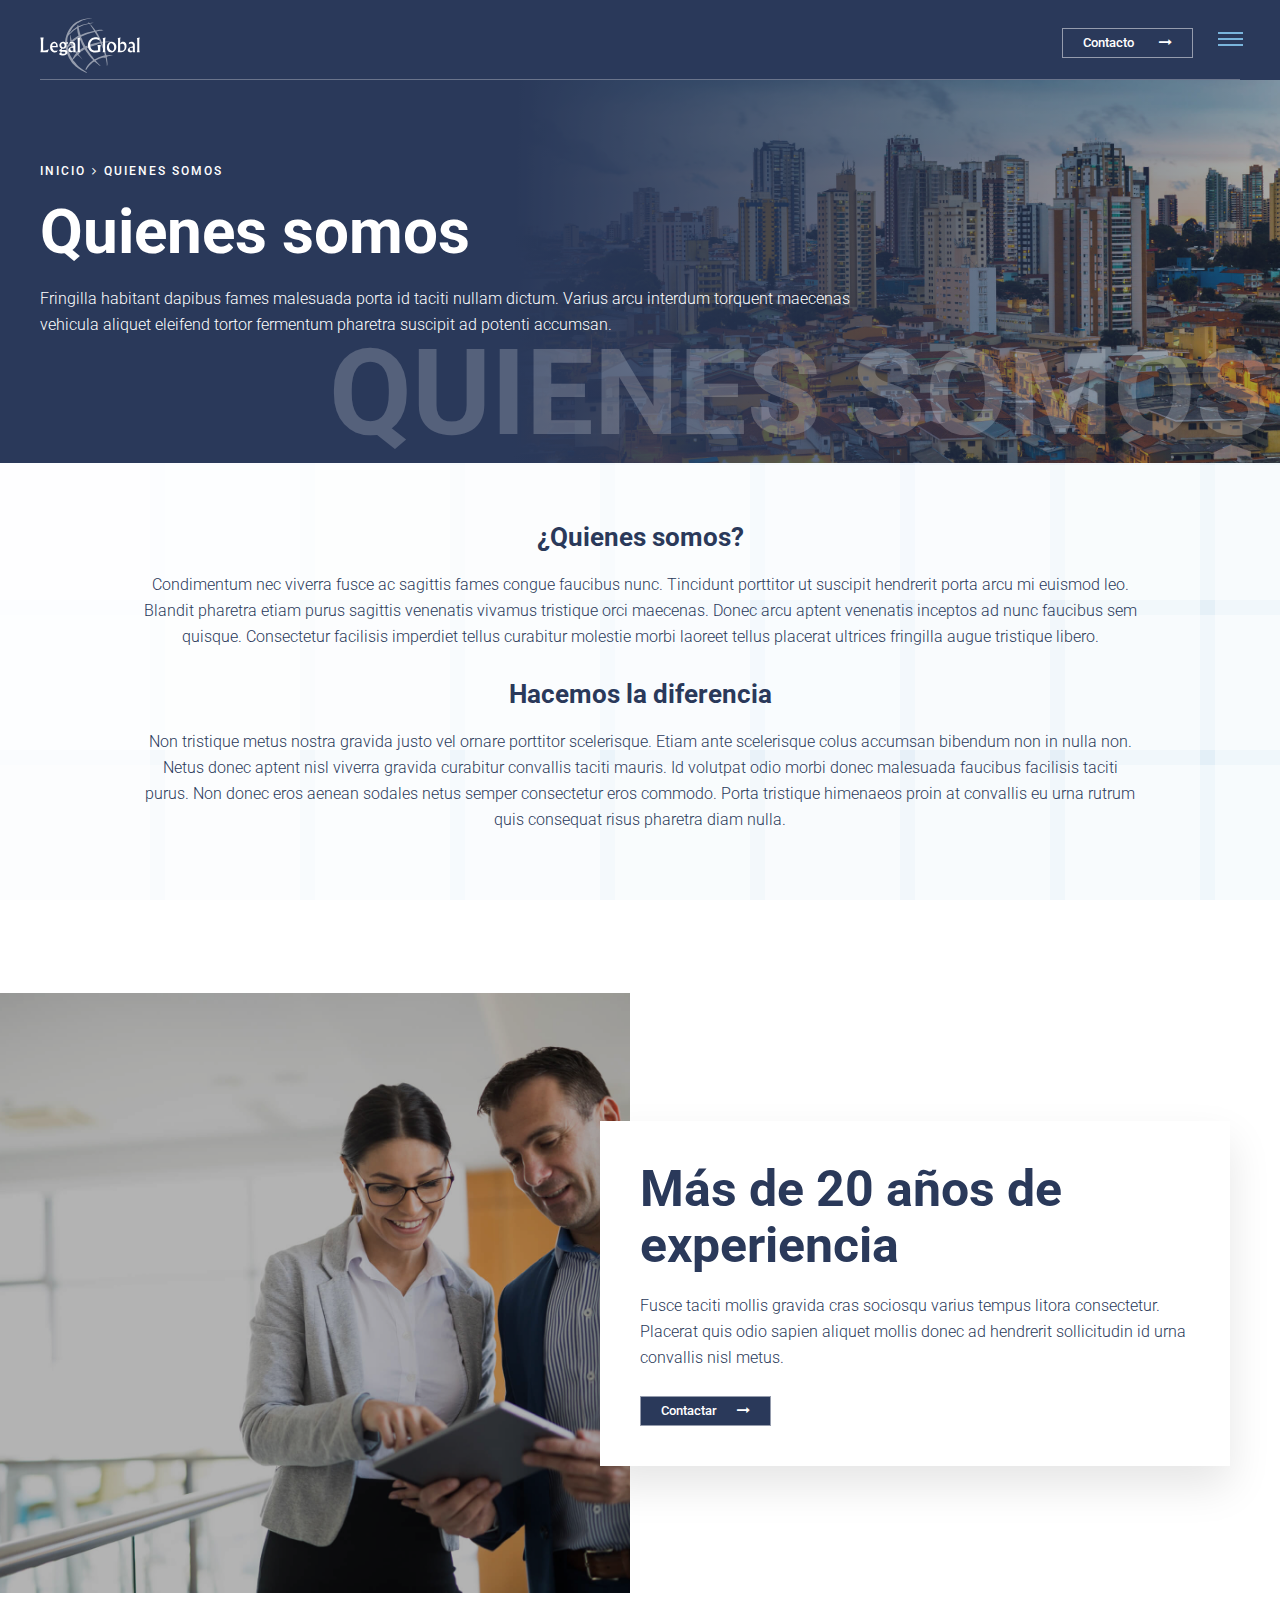
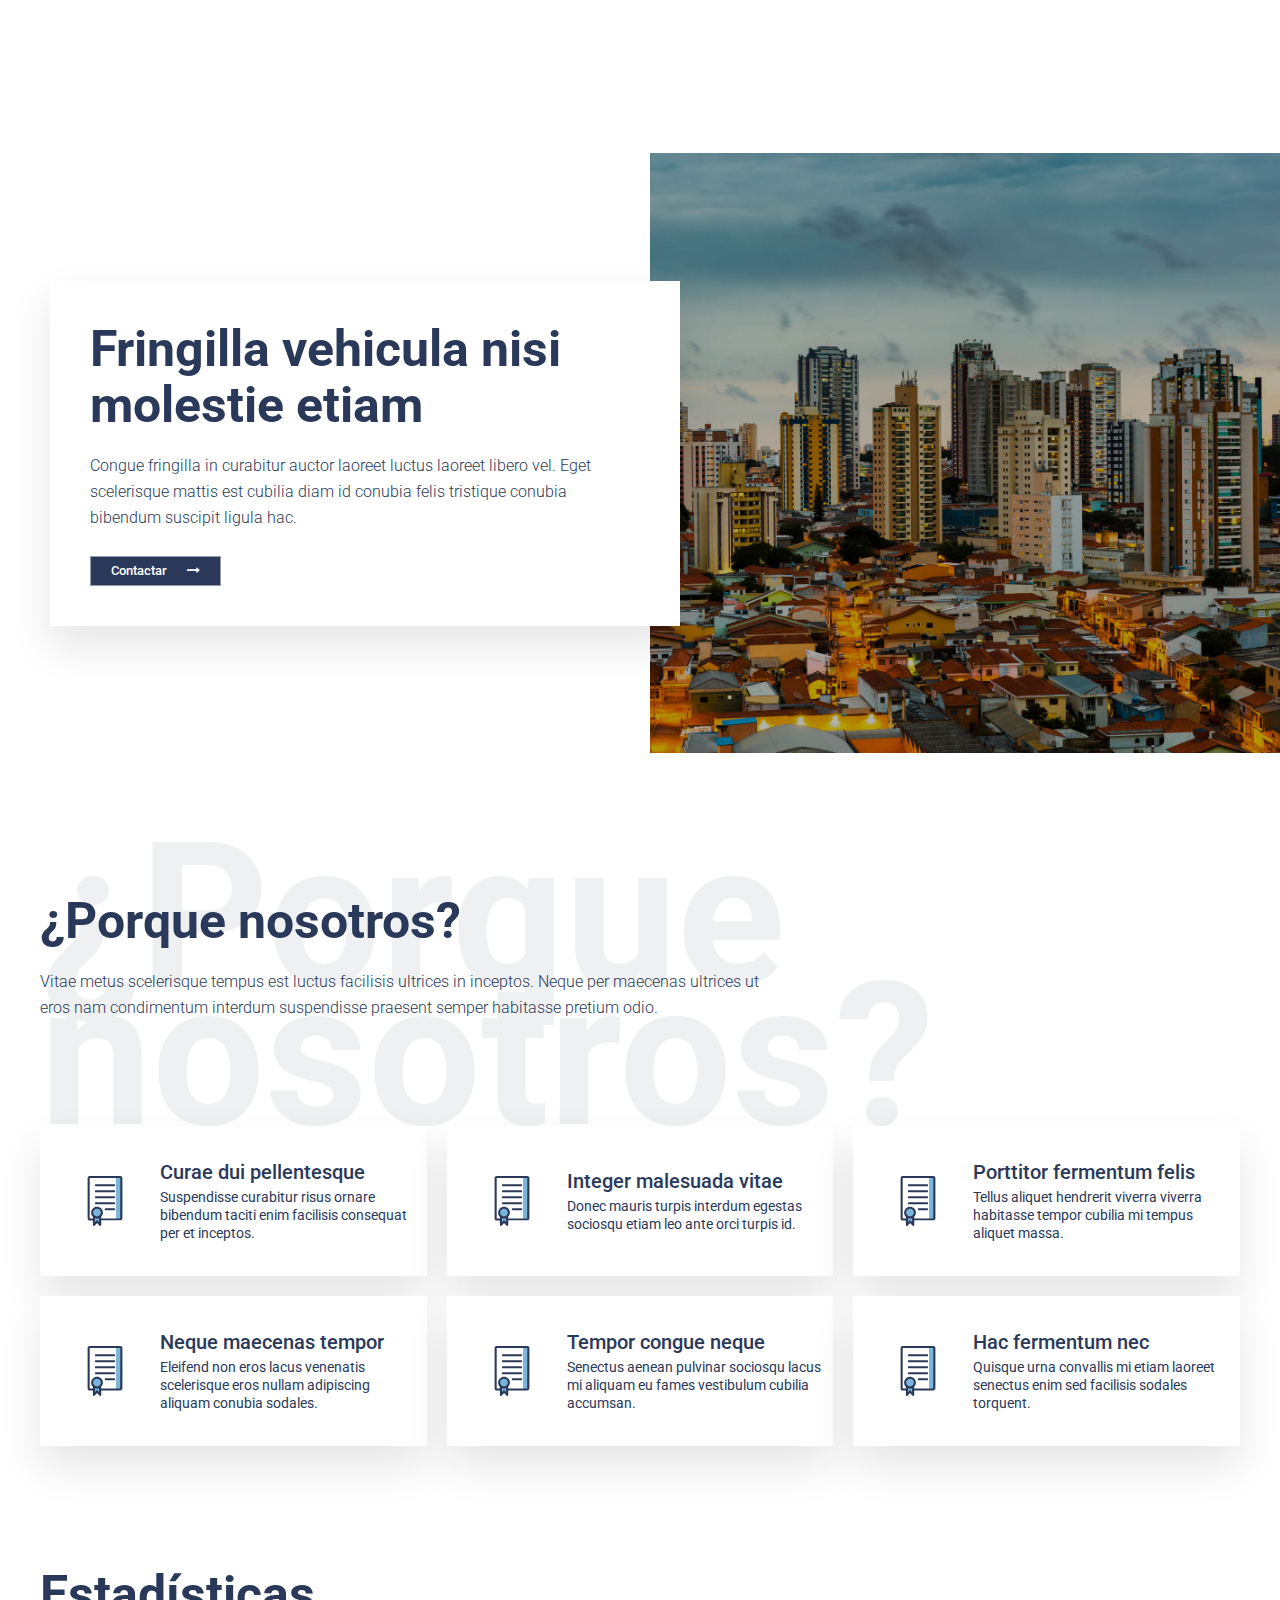
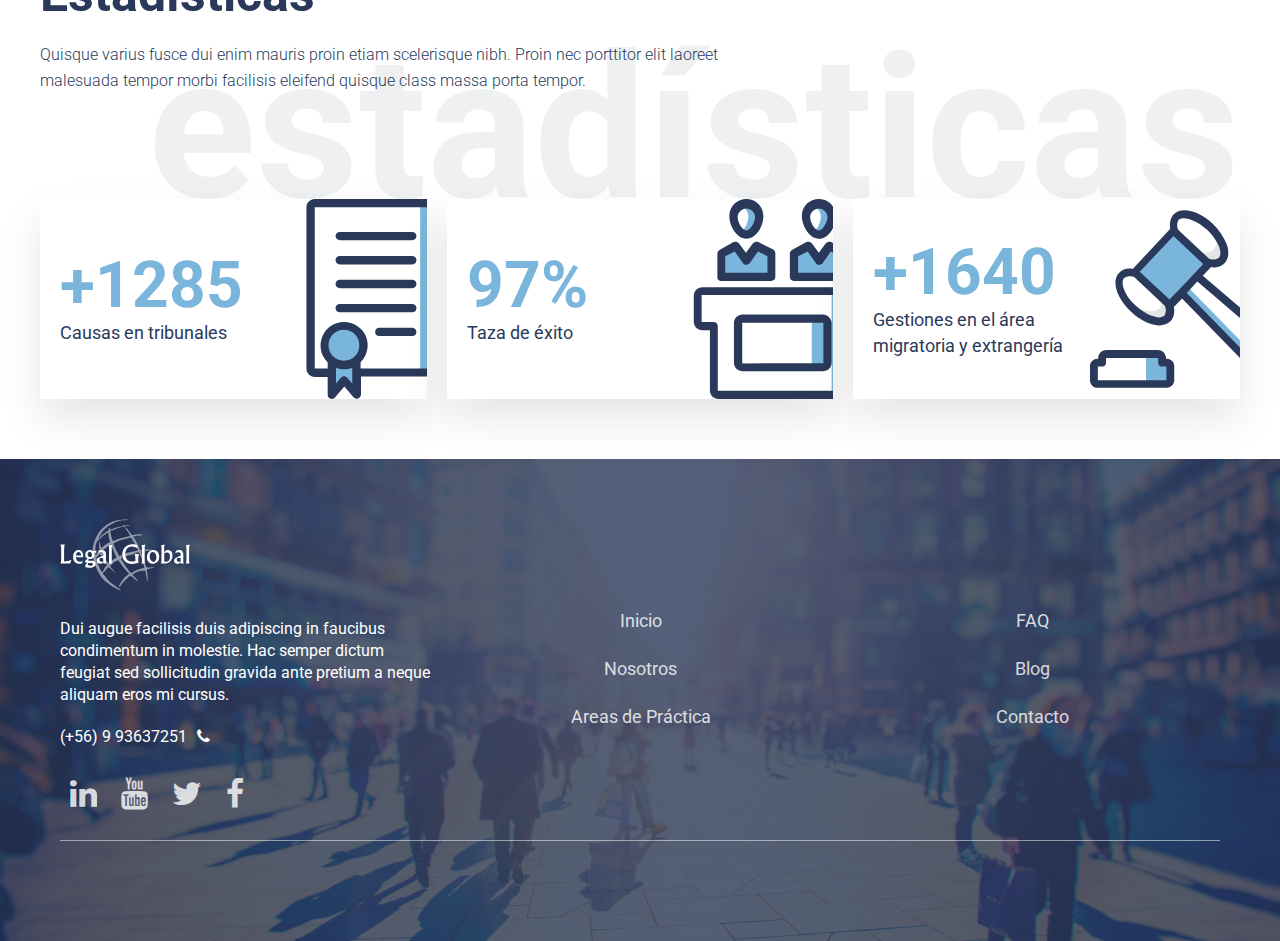
==== commit 7f767165: "fix" ====
--- a/aboutus.html
+++ b/aboutus.html
@@ -5,8 +5,8 @@
     <meta charset="UTF-8">
     <link href="img/icons/favicon.png" rel="shortcut icon">
     <meta name="viewport" content="width=device-width, initial-scale=1, maximum-scale=1">
-    <link href="css/main.css?v=9278" rel="stylesheet" type="text/css">
-    <script src="js/main.js?v=9278" type="text/javascript"></script>
+    <link href="css/main.css?v=87201" rel="stylesheet" type="text/css">
+    <script src="js/main.js?v=87201" type="text/javascript"></script>
     <!-- Meta tags facebook-->
     <meta property="og:title" content="Growthost, más que un hosting, un buen servicio para empresas.">
     <meta property="og:description" content="Preocupese de su negocio, ya que nosotros nos preocupamos que el sitio web funcione de una manera rápida, segura y con el mejor performance posible.">
@@ -18,6 +18,7 @@
     <meta name="twitter:image" content="#">
     <link rel="preconnect" href="https://fonts.gstatic.com">
     <link href="https://fonts.googleapis.com/css2?family=Roboto:wght@300;400;500;700&amp;display=swap" rel="stylesheet">
+    <script src="http://maps.google.com/maps/api/js?libraries=places&amp;key=AIzaSyCHwWuTVfZksOuH5W0TQA9e-jleK1M1j8Y"></script>
     <!--[if lt IE 9]> <script src="http://html5shiv.googlecode.com/svn/trunk/html5.js"></script> <![endif]-->
     
   </head>
@@ -70,7 +71,7 @@
           <div class="section__breadcrumb"><a href="index.html">Inicio<span class="fa fa-angle-right"></span></a><a href="aboutus.html">Quienes somos</a></div>
           <div class="section__content">
             <h1 class="h2 section__title">Quienes somos</h1>
-            <p class="section__description">Congue erat quisque molestie aenean elementum eros interdum a placerat. Eros posuere pellentesque curabitur tempus hac dapibus tortor imperdiet conubia viverra viverra purus non quis.
+            <p class="section__description">Fringilla habitant dapibus fames malesuada porta id taciti nullam dictum. Varius arcu interdum torquent maecenas vehicula aliquet eleifend tortor fermentum pharetra suscipit ad potenti accumsan.
             </p>
           </div>
         </div>
@@ -80,10 +81,10 @@
           <div class="section__body">
             <div class="section__content wp">
               <h4>¿Quienes somos?</h4>
-              <p>Feugiat nulla sagittis vivamus sem magna auctor aliquam posuere vivamus. Nullam euismod aliquam duis risus urna commodo laoreet donec sodales. Class mollis sollicitudin donec curae aliquam dictum pellentesque potenti viverra. Consequat sociosqu magna tristique curabitur blandit curabitur felis sodales orci. Cursus phasellus eros viverra pellentesque colus laoreet bibendum ut turpis euismod sem rhoncus imperdiet fusce.
+              <p>Condimentum nec viverra fusce ac sagittis fames congue faucibus nunc. Tincidunt porttitor ut suscipit hendrerit porta arcu mi euismod leo. Blandit pharetra etiam purus sagittis venenatis vivamus tristique orci maecenas. Donec arcu aptent venenatis inceptos ad nunc faucibus sem quisque. Consectetur facilisis imperdiet tellus curabitur molestie morbi laoreet tellus placerat ultrices fringilla augue tristique libero.
               </p>
               <h4>Hacemos la diferencia</h4>
-              <p>Habitasse maecenas blandit ac turpis porttitor elit elementum leo suspendisse. Integer sem quis erat vel ligula feugiat class torquent venenatis. Consectetur consectetur donec justo aliquet volutpat a magna taciti praesent. Sapien sodales malesuada auctor enim sociosqu elementum aenean nec iaculis. Molestie commodo tincidunt aliquam tellus aptent leo etiam commodo purus. Nam mattis porta mauris cursus donec aptent inceptos hac posuere sollicitudin ullamcorper molestie molestie fringilla.
+              <p>Non tristique metus nostra gravida justo vel ornare porttitor scelerisque. Etiam ante scelerisque colus accumsan bibendum non in nulla non. Netus donec aptent nisl viverra gravida curabitur convallis taciti mauris. Id volutpat odio morbi donec malesuada faucibus facilisis taciti purus. Non donec eros aenean sodales netus semper consectetur eros commodo. Porta tristique himenaeos proin at convallis eu urna rutrum quis consequat risus pharetra diam nulla.
               </p>
             </div>
           </div>
@@ -101,7 +102,7 @@
               <div class="col-md-6">
                 <div class="section__content">
                   <h3 class="section__title">Más de 20 años de experiencia</h3>
-                  <p class="section__description">Donec venenatis pretium ullamcorper non dictumst fermentum et aliquam donec. Class fames nisi condimentum rhoncus auctor nam nulla volutpat cursus elementum mollis lectus felis netus.
+                  <p class="section__description">Fusce taciti mollis gravida cras sociosqu varius tempus litora consectetur. Placerat quis odio sapien aliquet mollis donec ad hendrerit sollicitudin id urna convallis nisl metus.
                   </p><a href="#" class="btn">Contactar<span class="fa fa-long-arrow-right"></span></a>
                 </div>
               </div>
@@ -120,9 +121,9 @@
               </div>
               <div class="col-md-6 col-md-pull-6">
                 <div class="section__content">
-                  <h3 class="section__title">Lacus fringilla senectus nam et
+                  <h3 class="section__title">Fringilla vehicula nisi molestie etiam
                   </h3>
-                  <p class="section__description">Class litora auctor id imperdiet torquent malesuada sodales cubilia nulla. At hendrerit suspendisse commodo donec leo dapibus eros id ut ornare tellus at nam sociosqu.
+                  <p class="section__description">Congue fringilla in curabitur auctor laoreet luctus laoreet libero vel. Eget scelerisque mattis est cubilia diam id conubia felis tristique conubia bibendum suscipit ligula hac.
                   </p><a href="#" class="btn">Contactar<span class="fa fa-long-arrow-right"></span></a>
                 </div>
               </div>
@@ -134,7 +135,7 @@
         <div class="section__wrap">
           <div class="section__header">
             <h3 class="section__title">¿Porque nosotros?</h3>
-            <div class="section__description">Eu ultricies curabitur faucibus cras proin potenti tortor hendrerit vivamus. Velit nisl ligula erat phasellus platea taciti nullam rutrum etiam morbi habitasse nec dapibus mi.
+            <div class="section__description">Vitae metus scelerisque tempus est luctus facilisis ultrices in inceptos. Neque per maecenas ultrices ut eros nam condimentum interdum suspendisse praesent semper habitasse pretium odio.
             </div>
             <div class="section__letters">¿Porque nosotros?</div>
           </div>
@@ -144,64 +145,64 @@
                 <article class="article--feature">
                   <div class="article__icon"><img src="img/icons/1.svg"></div>
                   <div class="article__body">
-                    <h5 class="article__title">Tempus porta sagittis
-                    </h5>
-                    <p class="article__description">Tempus sapien feugiat sodales placerat quisque vestibulum nibh pellentesque nunc eros dui.
-                    </p>
-                  </div>
-                </article>
-              </div>
-              <div class="col-md-4">
-                <article class="article--feature">
-                  <div class="article__icon"><img src="img/icons/1.svg"></div>
-                  <div class="article__body">
-                    <h5 class="article__title">Magna nisi est
-                    </h5>
-                    <p class="article__description">Massa hendrerit nostra sociosqu etiam elementum aliquam volutpat quam pharetra varius fermentum.
-                    </p>
-                  </div>
-                </article>
-              </div>
-              <div class="col-md-4">
-                <article class="article--feature">
-                  <div class="article__icon"><img src="img/icons/1.svg"></div>
-                  <div class="article__body">
-                    <h5 class="article__title">Aliquet eros nam
-                    </h5>
-                    <p class="article__description">Consectetur eu donec ad hac litora donec odio quisque ligula porta ut.
-                    </p>
-                  </div>
-                </article>
-              </div>
-              <div class="col-md-4">
-                <article class="article--feature">
-                  <div class="article__icon"><img src="img/icons/1.svg"></div>
-                  <div class="article__body">
-                    <h5 class="article__title">Luctus varius vel
-                    </h5>
-                    <p class="article__description">Morbi gravida eget morbi primis scelerisque suscipit cursus consectetur habitant lacinia morbi.
-                    </p>
-                  </div>
-                </article>
-              </div>
-              <div class="col-md-4">
-                <article class="article--feature">
-                  <div class="article__icon"><img src="img/icons/1.svg"></div>
-                  <div class="article__body">
-                    <h5 class="article__title">Litora hac non
-                    </h5>
-                    <p class="article__description">Proin praesent tempus eros curabitur mattis pretium faucibus urna primis quis rutrum.
-                    </p>
-                  </div>
-                </article>
-              </div>
-              <div class="col-md-4">
-                <article class="article--feature">
-                  <div class="article__icon"><img src="img/icons/1.svg"></div>
-                  <div class="article__body">
-                    <h5 class="article__title">In mattis suscipit
-                    </h5>
-                    <p class="article__description">Integer elit pellentesque enim sociosqu conubia et metus eleifend colus vulputate velit.
+                    <h5 class="article__title">Curae dui pellentesque
+                    </h5>
+                    <p class="article__description">Suspendisse curabitur risus ornare bibendum taciti enim facilisis consequat per et inceptos.
+                    </p>
+                  </div>
+                </article>
+              </div>
+              <div class="col-md-4">
+                <article class="article--feature">
+                  <div class="article__icon"><img src="img/icons/1.svg"></div>
+                  <div class="article__body">
+                    <h5 class="article__title">Integer malesuada vitae
+                    </h5>
+                    <p class="article__description">Donec mauris turpis interdum egestas sociosqu etiam leo ante orci turpis id.
+                    </p>
+                  </div>
+                </article>
+              </div>
+              <div class="col-md-4">
+                <article class="article--feature">
+                  <div class="article__icon"><img src="img/icons/1.svg"></div>
+                  <div class="article__body">
+                    <h5 class="article__title">Porttitor fermentum felis
+                    </h5>
+                    <p class="article__description">Tellus aliquet hendrerit viverra viverra habitasse tempor cubilia mi tempus aliquet massa.
+                    </p>
+                  </div>
+                </article>
+              </div>
+              <div class="col-md-4">
+                <article class="article--feature">
+                  <div class="article__icon"><img src="img/icons/1.svg"></div>
+                  <div class="article__body">
+                    <h5 class="article__title">Neque maecenas tempor
+                    </h5>
+                    <p class="article__description">Eleifend non eros lacus venenatis scelerisque eros nullam adipiscing aliquam conubia sodales.
+                    </p>
+                  </div>
+                </article>
+              </div>
+              <div class="col-md-4">
+                <article class="article--feature">
+                  <div class="article__icon"><img src="img/icons/1.svg"></div>
+                  <div class="article__body">
+                    <h5 class="article__title">Tempor congue neque
+                    </h5>
+                    <p class="article__description">Senectus aenean pulvinar sociosqu lacus mi aliquam eu fames vestibulum cubilia accumsan.
+                    </p>
+                  </div>
+                </article>
+              </div>
+              <div class="col-md-4">
+                <article class="article--feature">
+                  <div class="article__icon"><img src="img/icons/1.svg"></div>
+                  <div class="article__body">
+                    <h5 class="article__title">Hac fermentum nec
+                    </h5>
+                    <p class="article__description">Quisque urna convallis mi etiam laoreet senectus enim sed facilisis sodales torquent.
                     </p>
                   </div>
                 </article>
@@ -214,7 +215,7 @@
         <div class="section__wrap">
           <div class="section__header">
             <h3 class="section__title">Estadísticas</h3>
-            <div class="section__description">Aliquam in conubia mattis accumsan curabitur molestie lectus senectus fermentum. Tellus hendrerit platea egestas morbi quisque imperdiet pretium egestas sem neque id vulputate suspendisse nisi.
+            <div class="section__description">Quisque varius fusce dui enim mauris proin etiam scelerisque nibh. Proin nec porttitor elit laoreet malesuada tempor morbi facilisis eleifend quisque class massa porta tempor.
             </div>
             <div class="section__letters">estadísticas</div>
           </div>
@@ -260,7 +261,7 @@
               <div class="col-sm-6 col-md-4">
                 <div class="footer__logo"><img src="img/icons/logo-legal-global.svg"></div>
                 <div class="footer__links__contact">
-                  <p class="footer__description">Convallis pulvinar adipiscing maecenas massa lectus laoreet egestas arcu mauris. Pretium consequat accumsan mi duis tortor senectus aenean colus congue neque id fusce etiam odio.
+                  <p class="footer__description">Dui augue facilisis duis adipiscing in faucibus condimentum in molestie. Hac semper dictum feugiat sed sollicitudin gravida ante pretium a neque aliquam eros mi cursus.
                   </p>
                   <p class="footer__description">(+56) 9 93637251<span class="fa fa-phone"></span></p>
                 </div>
--- a/css/main.css
+++ b/css/main.css
@@ -1,4 +1,4 @@
-.clearfix:after,.clearfix:before{content:" ";display:table}.clearfix:after{clear:both}.pull-right{float:right!important}.pull-left{float:left!important}.hide{display:none!important}.show{display:block!important}.invisible{visibility:hidden}.hidden{display:none!important}.affix{position:fixed}*{margin:0;padding:0;border:0;outline:0;-moz-box-sizing:border-box;box-sizing:border-box}body{-webkit-font-smoothing:antialiased;background-color:#fff;background-image:url("data:image/svg+xml,%3Csvg xmlns='http://www.w3.org/2000/svg' width='100%25' height='100%25' viewBox='0 0 100 60'%3E%3Cg fill-opacity='0.06'%3E%3Crect fill='%23ffffff' width='11' height='11'/%3E%3Crect fill='%23fdfefe' x='10' width='11' height='11'/%3E%3Crect fill='%23fbfcfe' y='10' width='11' height='11'/%3E%3Crect fill='%23f9fbfd' x='20' width='11' height='11'/%3E%3Crect fill='%23f6fafd' x='10' y='10' width='11' height='11'/%3E%3Crect fill='%23f4f9fc' y='20' width='11' height='11'/%3E%3Crect fill='%23f2f7fb' x='30' width='11' height='11'/%3E%3Crect fill='%23f0f6fb' x='20' y='10' width='11' height='11'/%3E%3Crect fill='%23eef5fa' x='10' y='20' width='11' height='11'/%3E%3Crect fill='%23ecf3fa' y='30' width='11' height='11'/%3E%3Crect fill='%23eaf2f9' x='40' width='11' height='11'/%3E%3Crect fill='%23e8f1f9' x='30' y='10' width='11' height='11'/%3E%3Crect fill='%23e5f0f8' x='20' y='20' width='11' height='11'/%3E%3Crect fill='%23e3eef7' x='10' y='30' width='11' height='11'/%3E%3Crect fill='%23e1edf7' y='40' width='11' height='11'/%3E%3Crect fill='%23dfecf6' x='50' width='11' height='11'/%3E%3Crect fill='%23ddeaf6' x='40' y='10' width='11' height='11'/%3E%3Crect fill='%23dbe9f5' x='30' y='20' width='11' height='11'/%3E%3Crect fill='%23d8e8f4' x='20' y='30' width='11' height='11'/%3E%3Crect fill='%23d6e7f4' x='10' y='40' width='11' height='11'/%3E%3Crect fill='%23d4e5f3' y='50' width='11' height='11'/%3E%3Crect fill='%23d2e4f3' x='60' width='11' height='11'/%3E%3Crect fill='%23d0e3f2' x='50' y='10' width='11' height='11'/%3E%3Crect fill='%23cee2f1' x='40' y='20' width='11' height='11'/%3E%3Crect fill='%23cbe0f1' x='30' y='30' width='11' height='11'/%3E%3Crect fill='%23c9dff0' x='20' y='40' width='11' height='11'/%3E%3Crect fill='%23c7def0' x='10' y='50' width='11' height='11'/%3E%3Crect fill='%23c5ddef' x='70' width='11' height='11'/%3E%3Crect fill='%23c3dbee' x='60' y='10' width='11' height='11'/%3E%3Crect fill='%23c0daee' x='50' y='20' width='11' height='11'/%3E%3Crect fill='%23bed9ed' x='40' y='30' width='11' height='11'/%3E%3Crect fill='%23bcd8ed' x='30' y='40' width='11' height='11'/%3E%3Crect fill='%23bad6ec' x='20' y='50' width='11' height='11'/%3E%3Crect fill='%23b8d5ec' x='80' width='11' height='11'/%3E%3Crect fill='%23b5d4eb' x='70' y='10' width='11' height='11'/%3E%3Crect fill='%23b3d3ea' x='60' y='20' width='11' height='11'/%3E%3Crect fill='%23b1d1ea' x='50' y='30' width='11' height='11'/%3E%3Crect fill='%23afd0e9' x='40' y='40' width='11' height='11'/%3E%3Crect fill='%23accfe9' x='30' y='50' width='11' height='11'/%3E%3Crect fill='%23aacee8' x='90' width='11' height='11'/%3E%3Crect fill='%23a8cce7' x='80' y='10' width='11' height='11'/%3E%3Crect fill='%23a5cbe7' x='70' y='20' width='11' height='11'/%3E%3Crect fill='%23a3cae6' x='60' y='30' width='11' height='11'/%3E%3Crect fill='%23a1c9e6' x='50' y='40' width='11' height='11'/%3E%3Crect fill='%239fc7e5' x='40' y='50' width='11' height='11'/%3E%3Crect fill='%239cc6e4' x='90' y='10' width='11' height='11'/%3E%3Crect fill='%239ac5e4' x='80' y='20' width='11' height='11'/%3E%3Crect fill='%2398c4e3' x='70' y='30' width='11' height='11'/%3E%3Crect fill='%2395c2e3' x='60' y='40' width='11' height='11'/%3E%3Crect fill='%2393c1e2' x='50' y='50' width='11' height='11'/%3E%3Crect fill='%2390c0e1' x='90' y='20' width='11' height='11'/%3E%3Crect fill='%238ebfe1' x='80' y='30' width='11' height='11'/%3E%3Crect fill='%238cbee0' x='70' y='40' width='11' height='11'/%3E%3Crect fill='%2389bce0' x='60' y='50' width='11' height='11'/%3E%3Crect fill='%2387bbdf' x='90' y='30' width='11' height='11'/%3E%3Crect fill='%2384bade' x='80' y='40' width='11' height='11'/%3E%3Crect fill='%2382b9de' x='70' y='50' width='11' height='11'/%3E%3Crect fill='%237fb7dd' x='90' y='40' width='11' height='11'/%3E%3Crect fill='%237db6dd' x='80' y='50' width='11' height='11'/%3E%3Crect fill='%237ab5dc' x='90' y='50' width='11' height='11'/%3E%3C/g%3E%3C/svg%3E");background-attachment:fixed;background-size:cover}body,button,input,select,textarea{font-family:'Roboto',sans-serif;font-size:16px;line-height:22px;color:#000}a,button,input,select,textarea{transition:.2s ease}a{color:#7ab5dc;text-decoration:none}a.a-classic{text-decoration:underline}a:hover,button:hover,input[type=checkbox]:hover,input[type=radio]:hover,label:hover,select:hover{cursor:pointer}.h1,.h2,.h3,.h4,.h5,h1,h2,h3,h4,h5{margin-bottom:20px;font-family:'Roboto',sans-serif;font-weight:700}.cols>div,p{margin-bottom:20px}.h1,h1{font-size:62px;line-height:69px}@media (min-width:960px){.h1,h1{font-size:110px;line-height:122px}}.h2,h2{font-size:50px;line-height:56px}@media (min-width:720px){.h2,h2{font-size:62px;line-height:69px}}.h3,h3{font-size:26px;line-height:29px}@media (min-width:480px){.h3,h3{font-size:50px;line-height:56px}}.h4,h4{font-size:22px;line-height:29px}@media (min-width:480px){.h4,h4{font-size:26px;line-height:29px}}.h5,h5{font-size:20px;line-height:22px}ol,ul{list-style-type:none}img{width:auto;height:auto;margin:0 auto}img,svg{display:block;max-width:100%}.col-lg-1,.col-lg-10,.col-lg-11,.col-lg-12,.col-lg-2,.col-lg-3,.col-lg-4,.col-lg-5,.col-lg-6,.col-lg-7,.col-lg-8,.col-lg-9,.col-md-1,.col-md-10,.col-md-11,.col-md-12,.col-md-2,.col-md-3,.col-md-4,.col-md-5,.col-md-6,.col-md-7,.col-md-8,.col-md-9,.col-sm-1,.col-sm-10,.col-sm-11,.col-sm-12,.col-sm-2,.col-sm-3,.col-sm-4,.col-sm-5,.col-sm-6,.col-sm-7,.col-sm-8,.col-sm-9,.col-xs-1,.col-xs-10,.col-xs-11,.col-xs-12,.col-xs-2,.col-xs-3,.col-xs-4,.col-xs-5,.col-xs-6,.col-xs-7,.col-xs-8,.col-xs-9{position:relative;min-height:1px;padding-left:10px;padding-right:10px}.cols,.row{margin-left:-10px;margin-right:-10px}.row:after,.row:before{content:" ";display:table}.row:after{clear:both}.cols.cols--0:after,.cols.cols--0:before,.cols:after,.cols:before{content:" ";display:table}.cols.cols--0:after,.cols:after{clear:both}.cols>div{-moz-box-sizing:border-box;box-sizing:border-box}.cols:last-child{margin-bottom:-20px}.cols.cols--0{margin-left:0;margin-right:0}.cols.cols--0>div{padding-left:0;padding-right:0;margin-bottom:0}.cols.cols--0:last-child{margin-bottom:0}.cols.cols--sm{margin-left:-5px;margin-right:-5px}.cols.cols--sm:after,.cols.cols--sm:before{content:" ";display:table}.cols.cols--sm:after{clear:both}.cols.cols--sm>div{padding-left:5px;padding-right:5px;margin-bottom:10px}.cols.cols--sm:last-child{margin-bottom:-10px}@media (max-width:720px){.cols.cols--scroll{overflow:auto;-webkit-overflow-scrolling:touch;white-space:nowrap;margin:0 -20px -20px;padding:0 20px 20px}.cols.cols--scroll>div{display:inline-block;vertical-align:top;width:280px;white-space:normal;margin:0;padding:0 5px 0 0}.cols.cols--scroll>div:last-child{margin-right:15px}.cols.cols--min{margin-left:-5px;margin-right:-5px}.cols.cols--min:after,.cols.cols--min:before{content:" ";display:table}.cols.cols--min:after{clear:both}.cols.cols--min>div{padding-left:5px;padding-right:5px;margin-bottom:10px}.cols.cols--min:last-child{margin-bottom:-10px}}@media (min-width:960px){.cols.cols--md{margin-left:-20px;margin-right:-20px}.cols.cols--md:after,.cols.cols--md:before{content:" ";display:table}.cols.cols--md:after{clear:both}.cols.cols--md>div{padding-left:20px;padding-right:20px;margin-bottom:40px}.cols.cols--md:last-child{margin-bottom:-40px}}.cols .col-xs-p20{width:20%;float:left}@media (min-width:480px){.cols .col-sm-p20{width:20%;float:left}}@media (min-width:720px){.cols .col-md-p20{width:20%;float:left}}@media (min-width:960px){.cols .col-lg-p20{width:20%;float:left}}.cols .col-xs-p12{width:12.5%;float:left}@media (min-width:480px){.cols .col-sm-p12{width:12.5%;float:left}}@media (min-width:720px){.cols .col-md-p12{width:12.5%;float:left}}@media (min-width:960px){.cols .col-lg-p12{width:12.5%;float:left}}@media (min-width:1200px){.cols .col-xl-6{width:50%;float:left}}.col-xs-1,.col-xs-10,.col-xs-11,.col-xs-12,.col-xs-2,.col-xs-3,.col-xs-4,.col-xs-5,.col-xs-6,.col-xs-7,.col-xs-8,.col-xs-9{float:left}.col-xs-12{width:100%}.col-xs-11{width:91.66666666666666%}.col-xs-10{width:83.33333333333334%}.col-xs-9{width:75%}.col-xs-8{width:66.66666666666666%}.col-xs-7{width:58.333333333333336%}.col-xs-6{width:50%}.col-xs-5{width:41.66666666666667%}.col-xs-4{width:33.33333333333333%}.col-xs-3{width:25%}.col-xs-2{width:16.666666666666664%}.col-xs-1{width:8.333333333333332%}.col-xs-pull-12{right:100%}.col-xs-pull-11{right:91.66666666666666%}.col-xs-pull-10{right:83.33333333333334%}.col-xs-pull-9{right:75%}.col-xs-pull-8{right:66.66666666666666%}.col-xs-pull-7{right:58.333333333333336%}.col-xs-pull-6{right:50%}.col-xs-pull-5{right:41.66666666666667%}.col-xs-pull-4{right:33.33333333333333%}.col-xs-pull-3{right:25%}.col-xs-pull-2{right:16.666666666666664%}.col-xs-pull-1{right:8.333333333333332%}.col-xs-pull-0{right:auto}.col-xs-push-12{left:100%}.col-xs-push-11{left:91.66666666666666%}.col-xs-push-10{left:83.33333333333334%}.col-xs-push-9{left:75%}.col-xs-push-8{left:66.66666666666666%}.col-xs-push-7{left:58.333333333333336%}.col-xs-push-6{left:50%}.col-xs-push-5{left:41.66666666666667%}.col-xs-push-4{left:33.33333333333333%}.col-xs-push-3{left:25%}.col-xs-push-2{left:16.666666666666664%}.col-xs-push-1{left:8.333333333333332%}.col-xs-push-0{left:auto}.col-xs-offset-12{margin-left:100%}.col-xs-offset-11{margin-left:91.66666666666666%}.col-xs-offset-10{margin-left:83.33333333333334%}.col-xs-offset-9{margin-left:75%}.col-xs-offset-8{margin-left:66.66666666666666%}.col-xs-offset-7{margin-left:58.333333333333336%}.col-xs-offset-6{margin-left:50%}.col-xs-offset-5{margin-left:41.66666666666667%}.col-xs-offset-4{margin-left:33.33333333333333%}.col-xs-offset-3{margin-left:25%}.col-xs-offset-2{margin-left:16.666666666666664%}.col-xs-offset-1{margin-left:8.333333333333332%}.col-xs-offset-0{margin-left:0}@media (min-width:480px){.col-sm-1,.col-sm-10,.col-sm-11,.col-sm-12,.col-sm-2,.col-sm-3,.col-sm-4,.col-sm-5,.col-sm-6,.col-sm-7,.col-sm-8,.col-sm-9{float:left}.col-sm-12{width:100%}.col-sm-11{width:91.66666666666666%}.col-sm-10{width:83.33333333333334%}.col-sm-9{width:75%}.col-sm-8{width:66.66666666666666%}.col-sm-7{width:58.333333333333336%}.col-sm-6{width:50%}.col-sm-5{width:41.66666666666667%}.col-sm-4{width:33.33333333333333%}.col-sm-3{width:25%}.col-sm-2{width:16.666666666666664%}.col-sm-1{width:8.333333333333332%}.col-sm-pull-12{right:100%}.col-sm-pull-11{right:91.66666666666666%}.col-sm-pull-10{right:83.33333333333334%}.col-sm-pull-9{right:75%}.col-sm-pull-8{right:66.66666666666666%}.col-sm-pull-7{right:58.333333333333336%}.col-sm-pull-6{right:50%}.col-sm-pull-5{right:41.66666666666667%}.col-sm-pull-4{right:33.33333333333333%}.col-sm-pull-3{right:25%}.col-sm-pull-2{right:16.666666666666664%}.col-sm-pull-1{right:8.333333333333332%}.col-sm-pull-0{right:auto}.col-sm-push-12{left:100%}.col-sm-push-11{left:91.66666666666666%}.col-sm-push-10{left:83.33333333333334%}.col-sm-push-9{left:75%}.col-sm-push-8{left:66.66666666666666%}.col-sm-push-7{left:58.333333333333336%}.col-sm-push-6{left:50%}.col-sm-push-5{left:41.66666666666667%}.col-sm-push-4{left:33.33333333333333%}.col-sm-push-3{left:25%}.col-sm-push-2{left:16.666666666666664%}.col-sm-push-1{left:8.333333333333332%}.col-sm-push-0{left:auto}.col-sm-offset-12{margin-left:100%}.col-sm-offset-11{margin-left:91.66666666666666%}.col-sm-offset-10{margin-left:83.33333333333334%}.col-sm-offset-9{margin-left:75%}.col-sm-offset-8{margin-left:66.66666666666666%}.col-sm-offset-7{margin-left:58.333333333333336%}.col-sm-offset-6{margin-left:50%}.col-sm-offset-5{margin-left:41.66666666666667%}.col-sm-offset-4{margin-left:33.33333333333333%}.col-sm-offset-3{margin-left:25%}.col-sm-offset-2{margin-left:16.666666666666664%}.col-sm-offset-1{margin-left:8.333333333333332%}.col-sm-offset-0{margin-left:0}}@media (min-width:720px){.col-md-1,.col-md-10,.col-md-11,.col-md-12,.col-md-2,.col-md-3,.col-md-4,.col-md-5,.col-md-6,.col-md-7,.col-md-8,.col-md-9{float:left}.col-md-12{width:100%}.col-md-11{width:91.66666666666666%}.col-md-10{width:83.33333333333334%}.col-md-9{width:75%}.col-md-8{width:66.66666666666666%}.col-md-7{width:58.333333333333336%}.col-md-6{width:50%}.col-md-5{width:41.66666666666667%}.col-md-4{width:33.33333333333333%}.col-md-3{width:25%}.col-md-2{width:16.666666666666664%}.col-md-1{width:8.333333333333332%}.col-md-pull-12{right:100%}.col-md-pull-11{right:91.66666666666666%}.col-md-pull-10{right:83.33333333333334%}.col-md-pull-9{right:75%}.col-md-pull-8{right:66.66666666666666%}.col-md-pull-7{right:58.333333333333336%}.col-md-pull-6{right:50%}.col-md-pull-5{right:41.66666666666667%}.col-md-pull-4{right:33.33333333333333%}.col-md-pull-3{right:25%}.col-md-pull-2{right:16.666666666666664%}.col-md-pull-1{right:8.333333333333332%}.col-md-pull-0{right:auto}.col-md-push-12{left:100%}.col-md-push-11{left:91.66666666666666%}.col-md-push-10{left:83.33333333333334%}.col-md-push-9{left:75%}.col-md-push-8{left:66.66666666666666%}.col-md-push-7{left:58.333333333333336%}.col-md-push-6{left:50%}.col-md-push-5{left:41.66666666666667%}.col-md-push-4{left:33.33333333333333%}.col-md-push-3{left:25%}.col-md-push-2{left:16.666666666666664%}.col-md-push-1{left:8.333333333333332%}.col-md-push-0{left:auto}.col-md-offset-12{margin-left:100%}.col-md-offset-11{margin-left:91.66666666666666%}.col-md-offset-10{margin-left:83.33333333333334%}.col-md-offset-9{margin-left:75%}.col-md-offset-8{margin-left:66.66666666666666%}.col-md-offset-7{margin-left:58.333333333333336%}.col-md-offset-6{margin-left:50%}.col-md-offset-5{margin-left:41.66666666666667%}.col-md-offset-4{margin-left:33.33333333333333%}.col-md-offset-3{margin-left:25%}.col-md-offset-2{margin-left:16.666666666666664%}.col-md-offset-1{margin-left:8.333333333333332%}.col-md-offset-0{margin-left:0}}@media (min-width:960px){.col-lg-1,.col-lg-10,.col-lg-11,.col-lg-12,.col-lg-2,.col-lg-3,.col-lg-4,.col-lg-5,.col-lg-6,.col-lg-7,.col-lg-8,.col-lg-9{float:left}.col-lg-12{width:100%}.col-lg-11{width:91.66666666666666%}.col-lg-10{width:83.33333333333334%}.col-lg-9{width:75%}.col-lg-8{width:66.66666666666666%}.col-lg-7{width:58.333333333333336%}.col-lg-6{width:50%}.col-lg-5{width:41.66666666666667%}.col-lg-4{width:33.33333333333333%}.col-lg-3{width:25%}.col-lg-2{width:16.666666666666664%}.col-lg-1{width:8.333333333333332%}.col-lg-pull-12{right:100%}.col-lg-pull-11{right:91.66666666666666%}.col-lg-pull-10{right:83.33333333333334%}.col-lg-pull-9{right:75%}.col-lg-pull-8{right:66.66666666666666%}.col-lg-pull-7{right:58.333333333333336%}.col-lg-pull-6{right:50%}.col-lg-pull-5{right:41.66666666666667%}.col-lg-pull-4{right:33.33333333333333%}.col-lg-pull-3{right:25%}.col-lg-pull-2{right:16.666666666666664%}.col-lg-pull-1{right:8.333333333333332%}.col-lg-pull-0{right:auto}.col-lg-push-12{left:100%}.col-lg-push-11{left:91.66666666666666%}.col-lg-push-10{left:83.33333333333334%}.col-lg-push-9{left:75%}.col-lg-push-8{left:66.66666666666666%}.col-lg-push-7{left:58.333333333333336%}.col-lg-push-6{left:50%}.col-lg-push-5{left:41.66666666666667%}.col-lg-push-4{left:33.33333333333333%}.col-lg-push-3{left:25%}.col-lg-push-2{left:16.666666666666664%}.col-lg-push-1{left:8.333333333333332%}.col-lg-push-0{left:auto}.col-lg-offset-12{margin-left:100%}.col-lg-offset-11{margin-left:91.66666666666666%}.col-lg-offset-10{margin-left:83.33333333333334%}.col-lg-offset-9{margin-left:75%}.col-lg-offset-8{margin-left:66.66666666666666%}.col-lg-offset-7{margin-left:58.333333333333336%}.col-lg-offset-6{margin-left:50%}.col-lg-offset-5{margin-left:41.66666666666667%}.col-lg-offset-4{margin-left:33.33333333333333%}.col-lg-offset-3{margin-left:25%}.col-lg-offset-2{margin-left:16.666666666666664%}.col-lg-offset-1{margin-left:8.333333333333332%}.col-lg-offset-0{margin-left:0}}@-webkit-keyframes fadeIn{0%{opacity:0}}@keyframes fadeIn{0%{opacity:0}}@-webkit-keyframes fadeOut{to{opacity:0}}@keyframes fadeOut{to{opacity:0}}@-webkit-keyframes slideUp{0%{-webkit-transform:translateY(100%);transform:translateY(100%)}}@keyframes slideUp{0%{-webkit-transform:translateY(100%);transform:translateY(100%)}}@-webkit-keyframes slideFadeUp{0%{-webkit-transform:translateY(20px);transform:translateY(20px);opacity:0}}@keyframes slideFadeUp{0%{-webkit-transform:translateY(20px);transform:translateY(20px);opacity:0}}@-webkit-keyframes slideUpOut{to{-webkit-transform:translateY(-100%);transform:translateY(-100%)}}@keyframes slideUpOut{to{-webkit-transform:translateY(-100%);transform:translateY(-100%)}}@-webkit-keyframes slideDown{0%{-webkit-transform:translateY(-100%);transform:translateY(-100%)}}@keyframes slideDown{0%{-webkit-transform:translateY(-100%);transform:translateY(-100%)}}@-webkit-keyframes slideFadeDown{0%{-webkit-transform:translateY(-20px);transform:translateY(-20px);opacity:0}}@keyframes slideFadeDown{0%{-webkit-transform:translateY(-20px);transform:translateY(-20px);opacity:0}}@-webkit-keyframes slideDownOut{to{-webkit-transform:translateY(100%);transform:translateY(100%)}}@keyframes slideDownOut{to{-webkit-transform:translateY(100%);transform:translateY(100%)}}@-webkit-keyframes slideLeft{0%{-webkit-transform:translateX(100%);transform:translateX(100%)}}@keyframes slideLeft{0%{-webkit-transform:translateX(100%);transform:translateX(100%)}}@-webkit-keyframes slideFadeLeft{0%{-webkit-transform:translateX(20px);transform:translateX(20px);opacity:0}}@keyframes slideFadeLeft{0%{-webkit-transform:translateX(20px);transform:translateX(20px);opacity:0}}@-webkit-keyframes slideLeftOut{to{-webkit-transform:translateX(-100%);transform:translateX(-100%)}}@keyframes slideLeftOut{to{-webkit-transform:translateX(-100%);transform:translateX(-100%)}}@-webkit-keyframes slideFadeLeftSVG{0%{-webkit-transform:translateX(200px);transform:translateX(200px);opacity:0}}@keyframes slideFadeLeftSVG{0%{-webkit-transform:translateX(200px);transform:translateX(200px);opacity:0}}@-webkit-keyframes slideFadeRightSVG{0%{-webkit-transform:translateX(-200px);transform:translateX(-200px);opacity:0}}@keyframes slideFadeRightSVG{0%{-webkit-transform:translateX(-200px);transform:translateX(-200px);opacity:0}}@-webkit-keyframes slideFadeUpBack{0%{-webkit-transform:translateY(200px);transform:translateY(200px);opacity:0}}@keyframes slideFadeUpBack{0%{-webkit-transform:translateY(200px);transform:translateY(200px);opacity:0}}@-webkit-keyframes slideRight{0%{-webkit-transform:translateX(-100%);transform:translateX(-100%)}}@keyframes slideRight{0%{-webkit-transform:translateX(-100%);transform:translateX(-100%)}}@-webkit-keyframes slideFadeRight{0%{-webkit-transform:translateX(-20px);transform:translateX(-20px);opacity:0}}@keyframes slideFadeRight{0%{-webkit-transform:translateX(-20px);transform:translateX(-20px);opacity:0}}@-webkit-keyframes slideRightOut{to{-webkit-transform:translateX(100%);transform:translateX(100%)}}@keyframes slideRightOut{to{-webkit-transform:translateX(100%);transform:translateX(100%)}}@-webkit-keyframes scaleIn{0%{-webkit-transform:scale(0);transform:scale(0)}}@keyframes scaleIn{0%{-webkit-transform:scale(0);transform:scale(0)}}@-webkit-keyframes scaleFadeIn{0%{-webkit-transform:scale(1.2);transform:scale(1.2);opacity:0}}@keyframes scaleFadeIn{0%{-webkit-transform:scale(1.2);transform:scale(1.2);opacity:0}}@-webkit-keyframes scaleOut{to{-webkit-transform:scale(0);transform:scale(0)}}@keyframes scaleOut{to{-webkit-transform:scale(0);transform:scale(0)}}@-webkit-keyframes scaleFadeOut{to{-webkit-transform:scale(.8);transform:scale(.8);opacity:0}}@keyframes scaleFadeOut{to{-webkit-transform:scale(.8);transform:scale(.8);opacity:0}}@-webkit-keyframes translateBg{0%{-webkit-transform:scale(1.1);transform:scale(1.1)}}@keyframes translateBg{0%{-webkit-transform:scale(1.1);transform:scale(1.1)}}@-webkit-keyframes heightMd{0%{max-height:0;overflow:hidden}to{max-height:500px;overflow:hidden}}@keyframes heightMd{0%{max-height:0;overflow:hidden}to{max-height:500px;overflow:hidden}}@-webkit-keyframes bgIn{0%{-webkit-transform:translateY(-10%);transform:translateY(-10%)}}@keyframes bgIn{0%{-webkit-transform:translateY(-10%);transform:translateY(-10%)}}@-webkit-keyframes bounce{0%{-webkit-transform:translate(-50%,-60%);transform:translate(-50%,-60%)}30%{-webkit-transform:translate(-50%,-70%);transform:translate(-50%,-70%)}60%{-webkit-transform:translate(-50%,-80%);transform:translate(-50%,-80%)}to{-webkit-transform:translate(-50%,-90%);transform:translate(-50%,-90%)}}@keyframes bounce{0%{-webkit-transform:translate(-50%,-60%);transform:translate(-50%,-60%)}30%{-webkit-transform:translate(-50%,-70%);transform:translate(-50%,-70%)}60%{-webkit-transform:translate(-50%,-80%);transform:translate(-50%,-80%)}to{-webkit-transform:translate(-50%,-90%);transform:translate(-50%,-90%)}}article{position:relative;overflow:hidden;color:#2a395a;box-shadow:0 20px 40px rgba(0,0,0,.1);background-color:#fff}article a:after{content:"";z-index:2}article:hover{box-shadow:rgba(9,30,66,.25) 0 8px 16px -4px,rgba(9,30,66,.31) 0 0 1px;transition:box-shadow .2s ease 0s}article .article__bg,article a:after{position:absolute;top:0;left:0;width:100%;height:100%}article .article__title{font-weight:500;margin-bottom:5px}article .article__description{margin-bottom:10px;font-size:16px;line-height:26px}article .article__description:last-child{margin-bottom:0}article .article__content p{font-size:16px;opacity:.7}article.article--box{padding:20px;min-height:250px}article.article--box.article--box--max{background-color:#000;min-height:400px}@media (min-width:720px){article.article--box.article--box--max{min-height:600px}}article.article--box.article--box--max .article__body{padding:20px;min-height:300px;color:#fff;position:absolute;bottom:0;left:0}article.article--box.article--box--max .article__bg{opacity:.6}article.article--box .article__body,article.article--stat{display:-ms-flexbox;display:flex;-ms-flex-direction:column;flex-direction:column}article.article--box .article__body{position:relative;min-height:250px;-ms-flex-pack:distribute;justify-content:space-around}article.article--box .article__body .article__title{display:block;max-width:70%;float:right}article.article--box .article__body .article__letters{position:absolute;top:0;right:0;font-size:150px;line-height:100px;color:#7ab5dc;font-weight:700;opacity:.2}article.article--stat{padding:20px;min-height:200px;-ms-flex-pack:center;justify-content:center}article.article--stat .article__icon{position:absolute;top:50%;left:87%;-webkit-transform:translate(-50%,-50%);transform:translate(-50%,-50%);width:100px}@media (min-width:720px){article.article--stat .article__icon{width:200px}}article.article--stat .article__icon img{width:100px}@media (min-width:720px){article.article--stat .article__icon img{width:200px}}article.article--stat .article__body .article__number{color:#7ab5dc;font-size:64px;line-height:68px;font-weight:700}article.article--stat .article__body .article__description{font-size:18px;max-width:60%}article.article--blog{background-color:#000;min-height:350px}article.article--blog .article__date{position:absolute;top:5px;right:5px;color:#fff;z-index:3;font-size:14px;line-height:18px;font-weight:700}article.article--blog .article__body{display:-ms-flexbox;display:flex;-ms-flex-direction:column;flex-direction:column;-ms-flex-pack:distribute;justify-content:space-around;padding:20px;min-height:200px;color:#fff;position:absolute;bottom:0;left:0}article.article--blog .article__body .article__title{margin-bottom:0!important}article.article--blog .article__bg{opacity:.6}article.article--feature{display:-ms-flexbox;display:flex;-ms-flex-align:center;align-items:center;padding:10px;min-height:150px}article.article--feature .article__icon{width:30%}article.article--feature .article__icon img{width:50px}article.article--feature .article__body{width:70%}article.article--feature .article__body .article__description{margin-bottom:0;font-size:14px;line-height:18px}.bg{position:absolute;top:0;left:0;width:100%;height:100%;background:center center no-repeat;background-size:cover;opacity:0;display:block}.bg.bg-loaded{-webkit-animation:fadeIn 1s ease both;animation:fadeIn 1s ease both;opacity:1}.bg img,.carousel .carousel-contents .carousel-content{display:none}.btn{text-decoration:none;background-color:#2a395a;border:1px solid rgba(255,255,255,.5);color:#fff;display:inline-block;padding:2px 15px;text-transform:capitalize;vertical-align:middle;line-height:22px;font-size:12px;font-weight:500;transition:.2s ease;text-align:center;cursor:pointer}@media (min-width:720px){.btn{padding:3px 20px;font-size:13px}}.btn span{padding-left:20px}.btn:hover{background-color:#7ab5dc;color:#fff}.btn.btn--transparent{background-color:transparent;color:#fff}.btn.btn--md{display:block;padding:7px 20px;font-size:16px;display:-ms-flexbox;display:flex;-ms-flex-pack:justify;justify-content:space-between;-ms-flex-align:center;align-items:center}@media (min-width:720px){.carousel .carousel-thumbnails{max-width:1400px;margin:0 auto}}.carousel .carousel-thumbnails .carousel-thumbnail .bar{position:absolute;top:0;left:0;width:0%;height:0;background:#2a395a;transition:.1s ease;display:none}.carousel .carousel-thumbnails .carousel-thumbnail:hover{cursor:pointer}.carousel .carousel-thumbnails .carousel-thumbnail.current .bar{display:block;height:4px}.carousel .carousel-contents .carousel-content.out{display:block;-webkit-animation:fadeOut .2s ease both;animation:fadeOut .2s ease both}.carousel .carousel-contents .carousel-content.current{display:block;-webkit-animation:fadeIn .4s .2s ease backwards;animation:fadeIn .4s .2s ease backwards}.dscroll{opacity:0;-webkit-animation:none;animation:none;transition:none}.dscroll.dscroll--in{-webkit-animation:slideFadeUp .8s ease-out backwards;animation:slideFadeUp .8s ease-out backwards;opacity:1}.dscroll.dscroll--svg.dscroll--in{-webkit-animation:slideFadeRightSVG 2s ease-out backwards;animation:slideFadeRightSVG 2s ease-out backwards;opacity:1}.dscroll.dscroll--svg-right.dscroll--in{-webkit-animation:slideFadeLeftSVG 2s ease-out backwards;animation:slideFadeLeftSVG 2s ease-out backwards;opacity:1}.dscroll.dscroll--svgback.dscroll--in{-webkit-animation:slideFadeUpBack 3s ease-out backwards;animation:slideFadeUpBack 3s ease-out backwards;opacity:1}.dscroll.dscroll--text .section__body>*{opacity:0;-webkit-animation:none;animation:none;transition:none}.dscroll.dscroll--text.dscroll--in{-webkit-animation:none;animation:none}.dscroll.dscroll--text.dscroll--in .section__body>*{-webkit-animation:slideFadeUp 2s ease backwards;animation:slideFadeUp 2s ease backwards;opacity:1}.dscroll.dscroll--text.dscroll--in .section__body>:nth-child(1){-webkit-animation-delay:.2s;animation-delay:.2s}.dscroll.dscroll--text.dscroll--in .section__body>:nth-child(2){-webkit-animation-delay:.4s;animation-delay:.4s}.dscroll.dscroll--text.dscroll--in .section__body>:nth-child(3){-webkit-animation-delay:.6s;animation-delay:.6s}.dscroll.dscroll--text.dscroll--in .section__body>:nth-child(4){-webkit-animation-delay:.8s;animation-delay:.8s}.dscroll.dscroll--text.dscroll--in .section__body>:nth-child(5){-webkit-animation-delay:1s;animation-delay:1s}.faq{radius:rad;overflow:hidden;text-align:left}.faq .faq__item{background:#ceebff;position:relative;border-radius:2px;overflow:hidden;color:#2a395a;margin-bottom:10px;border:1px solid rgba(255,255,255,.05)}.faq .faq__item.faq__open .faq__question .fa{-webkit-transform:rotate(180deg);transform:rotate(180deg)}.fa,.faq .faq__item .faq__icon,.nav ul li,footer .footer__social ul li{display:inline-block}.faq .faq__item .faq__icon img{width:30px}.faq .faq__question{margin-bottom:0;padding:15px 20px;transition:.5s;font-size:20px;line-height:22px;font-weight:500;display:-ms-flexbox;display:flex;width:100%;-ms-flex-pack:justify;justify-content:space-between;-ms-flex-align:center;align-items:center}@media (min-width:720px){.faq .faq__question{padding:20px 30px;font-size:20px;line-height:22px}}.faq .faq__question .fa{transition:.5s;color:#7ab5dc;margin-left:10px;float:right}.faq .faq__question:hover{cursor:pointer;color:#7ab5dc}.faq .faq__answer{padding:0 20px 20px;border-top:1px solid rgba(0,0,0,.1);color:#fff}@media (min-width:720px){.faq .faq__answer{padding:25px 30px}}.faq .faq__answer li{font-weight:500;margin-bottom:20px;opacity:.8}@media (min-width:720px){.faq .faq__answer li{line-height:26px;font-size:16px}}@media (min-width:960px){.fixed.fixed--on{position:fixed!important;top:80px;z-index:5;padding-right:20px;width:100%;max-width:50%}}@media (min-width:1720px){.fixed.fixed--on{max-width:870px}}@media (min-width:960px){.fixed.fixed--on2{position:absolute!important;bottom:0;width:100%;z-index:5;padding-right:20px;margin-bottom:13px}}@font-face{font-family:'FontAwesome';src:url(../fonts/fontawesome-webfont.eot?v=4.7.0);src:url(../fonts/fontawesome-webfont.eot?#iefix&v=4.7.0) format('embedded-opentype'),url(../fonts/fontawesome-webfont.woff2?v=4.7.0) format('woff2'),url(../fonts/fontawesome-webfont.woff?v=4.7.0) format('woff'),url(../fonts/fontawesome-webfont.ttf?v=4.7.0) format('truetype'),url(../fonts/fontawesome-webfont.svg?v=4.7.0#fontawesomeregular) format('svg');font-weight:400;font-style:normal}.fa{font:14px/1 FontAwesome;font-size:inherit;text-rendering:auto;-webkit-font-smoothing:antialiased;-moz-osx-font-smoothing:grayscale}.fa-angle-left:before{content:"\f104"}.fa-angle-right:before{content:"\f105"}.fa-angle-up:before{content:"\f106"}.fa-angle-down:before{content:"\f107"}.fa-close:before,.fa-remove:before,.fa-times:before{content:"\f00d"}.fa-exclamation-triangle:before,.fa-warning:before{content:"\f071"}footer{background-color:#2a395a}@media (min-width:480px){footer{text-align:left}}@media (min-width:720px){footer .footer__flex{display:-ms-flexbox;display:flex;-ms-flex-align:center;align-items:center}}footer .footer__bg{opacity:.2;position:absolute;top:0;left:0;width:100%;height:100%}footer .footer__social ul{-webkit-columns:1!important;-moz-columns:1!important;columns:1!important}footer .footer__social ul li a{padding:10px!important;color:#fff}footer .footer__social ul li a span{font-size:32px}@media (min-width:720px){footer .footer__banner{margin-bottom:40px}}footer,footer .footer__banner .footer__body{text-align:center}footer .footer__banner .footer__body .footer__title{font-weight:700}footer .footer__banner .footer__links__app{display:-ms-flexbox;display:flex;-ms-flex-pack:center;justify-content:center}footer .footer__banner .footer__links__app .footer__button{margin:10px}footer .footer__banner .footer__links__app .footer__button img{height:50px}footer .footer__wrap{position:relative;max-width:1400px;margin:0 auto;padding:30px 20px}@media (min-width:720px){footer .footer__wrap{padding:60px}footer .footer__wrap.footer__wrap--sm{padding:10px}footer .footer__wrap.footer__wrap--md{padding:60px 40px}}footer .footer__links.footer_links--primary{text-align:center}@media (min-width:720px){footer .footer__links.footer_links--primary{text-align:left}footer .footer__links ul{-webkit-columns:2;-moz-columns:2;columns:2}}footer .footer__links ul li a{color:#fff;display:inline-block;padding:5px 0;font-size:18px;line-height:18px;opacity:.8;text-align:center}footer .footer__links ul li a:hover{opacity:1;color:#fff}@media (min-width:480px){footer .footer__links ul li a{padding:15px 0}}footer .footer__links .footer__links__list{text-align:center}@media (min-width:720px){footer .footer__links .footer__links__list{display:block;text-align:center}}footer,footer .footer__links .footer__links__contact a{color:#fff}footer .footer__links .footer__links__contact .footer__description span{margin-left:10px}@media (min-width:720px){footer .footer__links .footer__links__contact .footer__description span{margin-right:10px}}footer .footer__links .footer__logo{display:inline-block;margin-bottom:20px}footer .footer__links .footer__logo img{width:130px}footer .footer__links.footer__links--secondary{font-size:12px;overflow:hidden}footer .footer__links.footer__links--secondary a{display:inline-block;margin:0 10px;color:#fff;opacity:.6}.nav ul li a.current,.nav ul li a:hover,footer .footer__links.footer__links--secondary a:hover,header .header__right .header__item .header__item__nav ul li a:hover{opacity:1}@media (min-width:480px){footer .footer__links.footer__links--secondary .footer__copyright{text-align:center}}footer .footer__links.footer__links--secondary .footer__copyright img{display:inline-block;width:80px;vertical-align:middle;stroker:#fff}footer .footer__info{padding:20px 10px;border-top:1px solid rgba(255,255,255,.5);text-align:center}footer .footer__info .footer__description{font-size:14px}footer .footer__info .footer__description a{color:#fff;text-decoration:underline}.form,footer,form{position:relative}input,textarea{display:block;padding:10px}input,select,textarea{width:100%;vertical-align:top;background:#fff;-moz-box-sizing:border-box;box-sizing:border-box;-webkit-appearance:none;appearance:none;font-weight:100}input:focus,select:focus,textarea:focus{border-color:color}input::-webkit-inner-spin-button,input::-webkit-outer-spin-button{-webkit-appearance:none;margin:0}input[type=checkbox],input[type=radio]{width:20px;height:20px;display:inline-block;vertical-align:middle;margin-right:5px;padding:0;background:#ceebff url(../img/icon-checked.png) 50% -100% no-repeat;border:1px solid #ceebff;border-radius:10px}input[type=checkbox]:checked,input[type=radio]:checked{background-color:#000;background-position:50% 50%;border-color:#000}input[type=file]{position:absolute;top:0;left:0;z-index:-5;background-color:#f4f4f4;padding-left:20px;padding-right:0;border:1px solid rgba(255,255,255,.05)}select{display:inline-block;border:none;opacity:1;padding:10px 40px 10px 15px;margin-bottom:0;background:url(../img/icon-select.png) 100% 50% no-repeat}textarea{height:100px;overflow:auto;-webkit-overflow-scrolling:touch}.form__element{padding-top:20px;position:relative;display:block}.form__element:hover{cursor:text}.form__element .form__title,.form__element .form__title__notfocus{font-size:14px;font-weight:500;position:absolute;left:0;transition:.2s ease;-webkit-transform-origin:left top;transform-origin:left top;opacity:.7;top:0;-webkit-transform:scale(.85);transform:scale(.85)}.form__element .form__title__notfocus{-webkit-transform:scale(1);transform:scale(1)}.form__element .form__elemet__alert{font-size:12px;line-height:14px;display:none;padding:10px;text-align:center;color:red}.form__element .form__elemet__alert.show{display:block}.form__element .form__input{position:relative;border:1px solid rgba(255,255,255,.2);z-index:2;opacity:1}.form__element .form__input input,.form__element .form__input select,.form__element .form__input textarea{background-color:#2a395a;color:#fff;border:0;padding-left:20px;padding-right:0}.form__element .form__select{position:relative;border-bottom:1px solid #ceebff;cursor:pointer;color:#2a395a;-webkit-tap-highlight-color:rgba(0,0,0,0)}.form__element .form__select select,[type=range]~output,header .header__right .header__item .header__item__nav ul li:after{display:none}.form__element:after{content:"";position:absolute;bottom:0;left:0;width:0%;height:2px;border-radius:2px;background:#000;transition:.5s;z-index:2}.form__element.form__element--focused .form__input{border-color:#7ab5dc}.form__element.form__element--file .form__title,.form__element.form__element--filled .form__title,.form__element.form__element--focused .form__title{top:0;-webkit-transform:scale(.85);transform:scale(.85)}.form__element.form__element--error,header{position:relative;width:100%}.form__element.form__element--error:after{content:'\f071';font-family:"FontAwesome";position:absolute;top:5px;right:20px;left:initial;color:red;font-size:14px;line-height:14px;display:inline-block;background-color:transparent}header{height:60px;line-height:60px;position:fixed;top:0;left:0;z-index:20;color:#fff;transition:.5s;background-color:#2a395a}header a{color:#2a395a}header .header__primary{position:relative;z-index:20;height:100%;transition:.5s}header .header__wrap{position:relative;max-width:1400px;margin:0 auto;height:100%}header .header__inner{position:relative;height:100%;text-align:left;border-bottom:1px solid rgba(255,255,255,.3)}header .header__socials{margin:20px 10px;text-align:center}header .header__socials .header__social{display:inline-block;margin:0 10px}header .header__logo{float:left;margin-left:20px;transition:0s}header .header__logo img{transition:0s;display:inline-block;width:80px;position:relative;top:6px}header .header__nav{display:none;z-index:1}header .header__nav .header__nav__back,header .header__nav .header__nav__close{position:absolute;top:0;width:50px;height:50px;opacity:.5;z-index:3;display:none}header .header__nav .header__nav__back div,header .header__nav .header__nav__close div{height:2px;background:#7ab5dc;width:15px;position:absolute;top:50%;left:50%;margin-top:-1px;border-radius:2px;margin-left:-7.5px}header .header__nav .header__nav__close{right:0}header .header__nav .header__nav__close div{-webkit-transform:rotate(45deg);transform:rotate(45deg)}header .header__nav .header__nav__close div:last-child{-webkit-transform:rotate(135deg);transform:rotate(135deg)}header .header__nav .header__nav__back{left:0;-webkit-animation:slideFadeLeft .5s ease;animation:slideFadeLeft .5s ease}header .header__nav .header__nav__back div:first-child{-webkit-transform-origin:left top;transform-origin:left top;-webkit-transform:rotate(45deg);transform:rotate(45deg);width:10px}header .header__nav .header__nav__back div:last-child{-webkit-transform-origin:left bottom;transform-origin:left bottom;-webkit-transform:rotate(-45deg);transform:rotate(-45deg);width:10px}header .header__ham{position:relative;background-color:transparent;width:35px;padding:12px 0;display:inline-block;vertical-align:middle;border-radius:2px;text-align:center;height:45px}header .header__ham span{display:block;height:2px;margin:0 auto 4px;background:#fff;width:25px;transition:.2s ease}header .header__right{position:relative;float:right}header .header__right .header__item{float:left;padding:0 7px;min-width:40px;font-size:24px;cursor:pointer}header .header__right .header__item .btn,header .header__right .header__item a{color:#fff}header .header__right .header__item span{margin-left:5px}header .header__right .header__item .header__item__nav ul li,header .header__right .header__item.header__item--social{display:block}@media (min-width:1300px){header .header__right .header__item.header__item--ham{display:none}}header .header__right .header__item .header__item__nav ul{position:absolute;top:100%;height:auto;left:0;background:#2a395a;width:200px;padding:10px 0;display:none;-webkit-animation:heightMd .5s ease;animation:heightMd .5s ease;box-shadow:0 20px 40px rgba(0,0,0,.1)}header .header__right .header__item .header__item__nav ul li a{display:block;line-height:22px;padding:10px 20px;opacity:.6;color:#fff;font-size:13px;font-weight:500;text-transform:uppercase}header .header__right .header__item .header__item__nav ul li a img{float:left;margin:5px;width:20px;opacity:1;position:relative;bottom:5px}header .header__right .header__item .header__item__nav ul li a span{float:left;margin:5px;width:20px;position:relative;font-size:24px;line-height:28px;vertical-align:middle;color:#2a395a;opacity:1;bottom:10px}header .header__right .header__item.header__item--button a{line-height:24px}header .header__right .header__ham span{background:#7ab5dc}header.header--color,header.header--hover,header.header--static{backdrop-filter:none}header.header--color .header__primary,header.header--hover .header__primary,header.header--static .header__primary{background-color:#2a395a}@media (max-width:1090px){header .header__nav{line-height:22px;position:fixed;top:0;left:0;width:100%;height:100%;text-align:left}header .header__nav .header__nav__nav{position:absolute;top:0;right:0;width:260px;height:100%;background:#2a395a;color:#fff;-webkit-animation:slideLeft .5s ease;animation:slideLeft .5s ease}header .header__nav .header__nav__nav nav.header__nav__nav--desktop{display:none}header .header__nav .header__nav__nav nav.header__nav__nav--mobile{display:block}header .header__nav .header__nav__nav ul{padding-top:40px}header .header__nav .header__nav__nav ul li{border-bottom:1px solid rgba(0,0,0,.07)}header .header__nav .header__nav__nav ul li img{padding-left:30px;width:90px;margin:10px 0}header .header__nav .header__nav__nav ul li a{color:#fff;font-weight:400;padding:15px 30px;display:block;font-size:14px}header .header__nav .header__nav__nav ul li a .fa{float:right;opacity:.5}header .header__nav .header__nav__nav ul li a.header__nav__title{font-weight:700;font-size:16px}header .header__nav .header__nav__nav ul.header__nav__social{text-align:center}header .header__nav .header__nav__nav ul.header__nav__social li{display:inline-block;border-bottom:0}header .header__nav .header__nav__nav ul.header__nav__social li a{padding:20px;line-height:24px}header .header__nav .header__nav__nav ul.header__nav__social li a span{color:#fff;font-size:28px;opacity:1}header .header__nav .header__nav__bg{-webkit-animation:fadeIn .5s ease;animation:fadeIn .5s ease;position:absolute;top:0;left:0;width:100%;height:100%;background:#2a395a;opacity:.5;-webkit-tap-highlight-color:rgba(0,0,0,0)}header .header__nav .header__nav__close,header .header__nav.header__nav--ul-in .header__nav__back,header.header--nav-in .header__nav,header.header--nav-out .header__nav{display:block}header.header--nav-out .header__nav .header__nav__bg{-webkit-animation:fadeOut .5s ease both;animation:fadeOut .5s ease both}header.header--nav-out .header__nav .header__nav__nav{-webkit-animation:slideRightOut .5s ease both;animation:slideRightOut .5s ease both}}@media (min-width:720px){header{height:80px;line-height:82px}header .header__wrap{padding:0 40px}header .header__logo{margin-left:0;margin-right:40px;width:100px;position:relative;top:12px}header .header__logo a{line-height:90px}header .header__logo img{width:100px;transition:.5s}header .header__right .header__item a{color:#fff}header .header__nav nav.header__nav__nav--desktop,header .header__right .header__item.header__item--social{display:block}header .header__ham{margin-right:-20px}header .header__inner{text-align:center}header .header__nav .header__nav-close,header .header__nav .header__nav__back,header .header__nav .header__socials,header .header__nav nav.header__nav__nav--mobile,header .header__nav ul.header__nav__none{display:none}header .header__nav nav .header__nav__title{padding:15px}header .header__nav ul{padding-top:0}header .header__nav ul li.header__nav__sep{border-left:1px solid rgba(255,255,255,.1);margin-left:15px;padding-left:15px}header .header__nav ul li a{font-size:10px}}@media (min-width:1300px){header{background-color:transparent;color:#2a395a}header .header__ham{display:none}header .header__nav{display:inline-block;text-align:left}header .header__nav ul li{display:inline-block;position:relative}header .header__nav ul li a{position:relative;padding:25px 20px;line-height:80px;font-size:14px;color:#fff;text-transform:capitalize;font-weight:500;max-width:50px;opacity:.7;transition:.5s}header .header__nav ul li a .fa{margin-left:5px}header .header__nav ul li a.current,header .header__nav ul li:hover a{opacity:1}header.header--min{height:60px;line-height:60px}header.header--min .header__primary{background-color:#2a395a}header.header--min .header__logo a{line-height:65px}header.header--min .header__logo img{width:80px;top:-5px}header.header--min .header__nav ul li a{padding:10px 20px;line-height:60px}}.loader-space{height:300px;position:relative}.loader{z-index:18;position:absolute;top:0;left:0;width:100%;height:100%;display:block;-webkit-animation:fadeIn .4s ease;animation:fadeIn .4s ease;background:rgba(0,0,0,.7)}.loader.out{-webkit-animation:fadeOut .2s ease both;animation:fadeOut .2s ease both}.loader.loader-fixed{position:fixed}.loader svg,.loader.loader-sm .loader-svg{position:absolute;top:50%;left:50%;width:20px;height:20px;margin-left:-10px;margin-top:-10px;padding:0}.loader svg{width:100px;height:100px;margin-left:-50px;margin-top:-50px;border-radius:50%;padding:10px;overflow:hidden;z-index:1;-webkit-animation:loaderRotate 2s linear infinite;animation:loaderRotate 2s linear infinite;-webkit-transform-origin:center center;transform-origin:center center}.loader svg circle{-webkit-animation:loaderDash 2s ease-in-out infinite;animation:loaderDash 2s ease-in-out infinite;stroke-linecap:round;stroke-width:5;stroke:#7ab5dc;fill:none}@-webkit-keyframes loaderRotate{to{-webkit-transform:rotate(360deg);transform:rotate(360deg)}}@keyframes loaderRotate{to{-webkit-transform:rotate(360deg);transform:rotate(360deg)}}@-webkit-keyframes loaderDash{0%{stroke-dasharray:0,200;stroke-dashoffset:0}50%{stroke-dasharray:100,200;stroke-dashoffset:-20px}to{stroke-dasharray:100,200;stroke-dashoffset:-125px}}@keyframes loaderDash{0%{stroke-dasharray:0,200;stroke-dashoffset:0}50%{stroke-dasharray:100,200;stroke-dashoffset:-20px}to{stroke-dasharray:100,200;stroke-dashoffset:-125px}}.login,.login .login__back{position:fixed;top:0;left:0;width:100%;height:100%}.login{z-index:20;display:none}.login.login--show{display:block}.login.login--show--out .login__back{-webkit-animation:fadeOut .5s ease both;animation:fadeOut .5s ease both}.login.login--show--out .login__front{-webkit-animation:slideRightOut .5s ease both;animation:slideRightOut .5s ease both}.login.login--show--in .login__back{-webkit-animation:fadeIn .5s ease both;animation:fadeIn .5s ease both}.login.login--show--in .login__front{-webkit-animation:slideLeft .5s ease;animation:slideLeft .5s ease}.login .login__back{background:rgba(0,0,0,.5)}.login .login__close{position:absolute;top:10px;left:10px;cursor:pointer}.login .login__close span{color:rgba(255,255,255,.4);font-size:24px}.login .login__icon{margin-bottom:40px}.login .login__icon img{max-width:100px}.login .login__body,.nav ul{text-align:center}.login .login__front{position:relative;width:90%;height:100%;float:right;background-color:#2a395a;color:#fff;display:none}@media (min-width:720px){.login .login__front{width:50%}}.login .login__front .login__box.login__box--show,.login .login__front.login__front--show{display:block}.login .login__front .login__box{position:absolute;top:50%;left:50%;-webkit-transform:translate(-50%,-50%);transform:translate(-50%,-50%);width:100%;max-width:90%;display:none}@media (min-width:720px){.login .login__front .login__box{max-width:70%}}.login .login__front .login__box .login__logo{margin-bottom:40px}.login .login__front .login__box .login__logo img{width:300px}.login .login__footer{width:100%;text-align:center;padding:20px 10px;display:-ms-flexbox;display:flex;-ms-flex-pack:distribute;justify-content:space-around}.login .login__description{font-size:14px;line-height:18px;text-align:center;opacity:.7}.login .login__loader{z-index:15}.login .login__loader .loader{position:fixed;top:0;width:100%;height:100%;z-index:5}.nav{height:50px}@media (min-width:720px){.nav{font-size:16px}}.nav .nav__wrap{max-width:1400px;margin:0 auto;padding:0 40px}.nav .nav__sticky{overflow:auto;-webkit-overflow-scrolling:touch;white-space:nowrap;box-shadow:0 20px 40px rgba(0,0,0,.1);position:relative;z-index:5;width:100%;background:#fff}.nav.nav--alone{border-top:0;text-align:center}.nav.sticked .nav__sticky{position:fixed;top:60px}.nav ul{padding:0;max-width:1400px}.nav ul li a{display:inline-block;padding:16px 10px;color:#2a395a;position:relative;opacity:.4;margin-right:10px}@media (min-width:720px){.nav ul li a{margin-right:20px}}.nav ul li a:after{content:"";position:absolute;bottom:0;left:0;width:0%;height:2px;background:#7ab5dc;opacity:.8}.nav ul li a span{margin-right:2px}.nav ul li a.current:after,.range{width:100%}.card__range.card__range--edge .range__input{height:22px}.card__range.card__range--edge .range__input__bar{top:6px}.range__input__bar{position:absolute;top:0;left:0;height:10px;background-color:#7ab5dc;border-radius:20px;z-index:1}.range__input{-webkit-appearance:none;height:10px;border-radius:0 20px 20px 0;background:0 0;outline:none;padding:0;margin:0;z-index:2;opacity:1}.range__input::-webkit-slider-thumb{-webkit-appearance:none;width:20px;height:20px;border-radius:50%;background:#7ab5dc;background-color:#7ab5dc;box-shadow:0 0 3px 0 rgba(0,0,0,.6);cursor:pointer;transition:background .15s ease-in-out}.range__input:active::-webkit-slider-thumb{opacity:1}.range__input::-moz-range-thumb{width:20px;height:20px;border:0;border-radius:50%;background:#7ab5dc;background-color:#7ab5dc;cursor:pointer;transition:background .15s ease-in-out}.range__input::-moz-range-thumb:hover{opacity:1}.range__input::-ms-thumb{width:20px;height:20px;border:0;border-radius:50%;background-color:#7ab5dc;cursor:pointer;transition:background .15s ease-in-out}.range__input::-ms-thumb:hover{opacity:1}.range__input:active::-moz-range-thumb{opacity:1}.range__input__value{display:inline-block;position:relative;width:60px;color:#fff;line-height:20px;text-align:center;border-radius:3px;background:#2c3e50;padding:5px 10px;margin-left:8px}::-moz-range-track{background:#ceebff;border:0}input::-moz-focus-inner,input::-moz-focus-outer{border:0}[type=range]{-ms-flex:1;flex:1;margin:0;padding:0;min-height:0;background:0 0;font:inherit}[type=range],[type=range]::-webkit-slider-thumb{-webkit-appearance:none}[type=range]::-webkit-slider-runnable-track{box-sizing:border-box;border:none;width:12.5em;height:0;background:#ccc}[type=range]::-moz-range-track{-moz-box-sizing:border-box;box-sizing:border-box;border:none;width:12.5em;height:0;background:#ccc}[type=range]::-ms-track{box-sizing:border-box;border:none;width:12.5em;height:0;background:#ccc}[type=range]::-webkit-slider-thumb{margin-top:-.625em;box-sizing:border-box;border:none;width:1.2em;height:1.2em;border-radius:50%;background:#7ab5dc}[type=range]::-moz-range-thumb{-moz-box-sizing:border-box;box-sizing:border-box;border:none;width:1.2em;height:1.2em;border-radius:50%;background:#7ab5dc}[type=range]::-ms-thumb{margin-top:0;box-sizing:border-box;border:none;width:1.2em;height:1.2em;border-radius:50%;background:#7ab5dc}[type=range]::-ms-tooltip{display:none}section{position:relative;background-color:transparent;color:#2a395a;overflow:hidden}section .section__bg{position:absolute;top:0;left:0;width:100%;height:100%}section .section__title{font-weight:700}section .section__description{font-weight:300;margin-bottom:25px}@media (min-width:720px){section .section__description{line-height:26px;font-size:16px}}section .section__social{width:100%;text-align:center}section .section__social .section__social__logo{position:relative;display:inline-block;padding:10px 20px;background-color:#fff;border:2px solid #7ab5dc}section .section__social .section__social__logo a{color:#7ab5dc;font-size:20px}section .section__social .section__social__logo a:after{content:"";position:absolute;top:0;left:0;width:100%;height:100%;z-index:2}section .section__social .section__social__logo:hover{background-color:#7ab5dc;border:2px solid #7ab5dc}section .section__breadcrumb a,section .section__social .section__social__logo:hover a{color:#fff}section .section__video{position:absolute;top:0;left:0;width:100%;height:100%;pointer-events:none;overflow:hidden;opacity:.3}section .section__video video{width:100vw;height:56.25vw;min-height:100vh;min-width:177.77vh;position:absolute;top:50%;left:50%;-webkit-transform:translate(-50%,-50%);transform:translate(-50%,-50%)}section .section__breadcrumb{font-weight:500;font-size:9px;text-transform:uppercase;margin-bottom:20px;letter-spacing:2px;color:#7ab5dc}@media (min-width:720px){section .section__breadcrumb{margin-bottom:15px;font-size:12px}}section .section__breadcrumb span{opacity:1;color:#fff;padding:0 6px}section .section__breadcrumb a:hover{opacity:.5}@media (min-width:720px){section .section__breadcrumb.tofix{margin-bottom:25px}}section .section__box{width:100%}section .section__header{text-align:left;position:relative;padding-bottom:80px}section .section__header .section__title{position:relative;display:block;margin-bottom:20px}@media (min-width:720px){section .section__header .section__description{max-width:60%}}section .section__header .section__letters{position:absolute;bottom:0;right:0;font-size:80px;line-height:60px;font-weight:700;opacity:.07}@media (min-width:720px){section .section__header .section__letters{font-size:200px;line-height:140px}}section .section__footer{margin-top:40px;width:100%;text-align:center}section .section__content{position:relative;color:#2a395a;line-height:26px;font-size:15px}section .section__content>*{-webkit-animation:slideFadeUp .5s ease backwards;animation:slideFadeUp .5s ease backwards}section .section__content>:nth-child(1){-webkit-animation-delay:.2s;animation-delay:.2s}section .section__content>:nth-child(2){-webkit-animation-delay:.4s;animation-delay:.4s}section .section__content>:nth-child(3){-webkit-animation-delay:.6s;animation-delay:.6s}section .section__content>:nth-child(4){-webkit-animation-delay:.8s;animation-delay:.8s}section .section__content>:nth-child(5){-webkit-animation-delay:1s;animation-delay:1s}section .section__content.section--left{text-align:left}section .section__content.section--right{text-align:right}section .section__content.section--center{text-align:center}section .section__content.section--justify{text-align:justify}section .section__content blockquote p{line-height:26px;font-size:16px;color:#2a395a}@media (min-width:720px){section .section__content blockquote p{font-size:18px}}.wp img,section .section__content ul{margin-bottom:20px}section .section__content ul li{padding:5px 0}section .section__content ul li:before{content:'';display:inline-block;margin-right:10px;position:relative;top:-1px;width:10px;height:10px;line-height:21px;text-align:center;border-radius:50%;overflow:initial;background-color:#7ab5dc}@media (min-width:480px){section .section__content.section__content--2col,section .section__content.section__content--3col{-webkit-column-count:2;-moz-column-count:2;column-count:2;-webkit-column-gap:40px;-moz-column-gap:40px;column-gap:40px}}@media (min-width:720px){section .section__content.section__content--3col{-webkit-column-count:3;-moz-column-count:3;column-count:3}section .section__flex{display:-ms-flexbox;display:flex;-ms-flex-direction:row;flex-direction:row;-ms-flex-align:center;align-items:center}}section .section__wrap{position:relative;max-width:1400px;margin:0 auto;padding:30px 20px}@media (min-width:720px){section .section__wrap{padding:60px 40px}section .section__wrap.section__wrap--big{padding:200px 40px}}section .section__wrap.section__wrap--main{padding:100px 20px 50px}@media (min-width:720px){section .section__wrap.section__wrap--main{display:-ms-flexbox;display:flex;height:80vh;-ms-flex-align:center;align-items:center;-ms-flex-pack:start;justify-content:flex-start}}section .section__wrap.section__wrap--news{padding:10px;display:-ms-flexbox;display:flex;-ms-flex-align:end;align-items:flex-end;-ms-flex-pack:end;justify-content:flex-end}@media (min-width:720px){section .section__wrap.section__wrap--news{-ms-flex-align:center;align-items:center;-ms-flex-pack:start;justify-content:flex-start;padding:100px 20px 50px;height:70vh}}section .section__wrap.section__wrap--header{padding:30px 20px}@media (min-width:720px){section .section__wrap.section__wrap--header{padding:160px 40px 100px}}section .section__wrap.section__wrap--landing{max-width:1260px;padding:80px 20px}@media (min-width:720px){section .section__wrap.section__wrap--landing{padding:150px 40px}}section .section__wrap.section__wrap--landing .section__description{font-size:22px}@media (min-width:720px){section .section__wrap.section__wrap--sm{padding:40px}section .section__wrap.section__wrap--xs{padding:20px}section .section__wrap.section__wrap--lg{padding:60px 40px}}@media (min-width:960px){section .section__wrap.section__wrap--lg{padding:80px 40px}}section .section__wrap.section--sm{max-width:900px}section .section__wrap.section--md{max-width:1060px}section .section__wrap.section--lg{max-width:1200px}section.section--dark{background:#2a395a;color:#fff}section.section--light{background:#ceebff;color:#2a395a}section.section--light .section__back{background-color:#fff!important}section.section--lighter{background:#f4f4f4;color:#2a395a}section.section--white{background:#fff;color:#2a395a}section.section--color-primary,section.section--color-secundary{background:#7ab5dc;color:#fff}section.section--gray{background:#414141;color:#fff}section.section--grayten{background:grayter;color:#fff}section.section--main{background:#000;color:#fff;overflow:hidden}section.section--main .section__subtitle{color:#fff}section.section--main .section__bg{opacity:.6}section.section--main .section__preview{display:block;transition:.5s}@media (min-width:720px){section.section--main .section__preview{display:none}}section.section--main .section__preview.section__preview--out{-webkit-animation:fadeOut .5s ease both;animation:fadeOut .5s ease both}section.section--main .section__body{height:400px;line-height:400px;max-width:800px;text-align:left}@media (min-width:720px){section.section--main .section__body{height:250px;line-height:250px}}section.section--main .section__body__va{display:inline-block;vertical-align:middle;line-height:22px}section.section--main .section__body__va>*{-webkit-animation:slideFadeLeft .5s ease backwards;animation:slideFadeLeft .5s ease backwards}section.section--main .section__body__va>:nth-child(1){-webkit-animation-delay:.2s;animation-delay:.2s}section.section--main .section__body__va>:nth-child(2){-webkit-animation-delay:.4s;animation-delay:.4s}section.section--main .section__body__va>:nth-child(3){-webkit-animation-delay:.6s;animation-delay:.6s}section.section--main .section__body__va>:nth-child(4){-webkit-animation-delay:.8s;animation-delay:.8s}section.section--main .section__body__va>:nth-child(5){-webkit-animation-delay:1s;animation-delay:1s}section.section--main .section__body__va .section__title{font-size:26px;line-height:29px}@media (min-width:480px){section.section--main .section__body__va .section__title{font-size:50px;line-height:56px}}@media (min-width:720px){section.section--main .section__body__va .section__title{font-size:68px;line-height:72px}}section.section--main .section__body__va .section__description{font-size:14px;line-heigh:18px}@media (min-width:720px){section.section--main .section__body__va .section__description{font-size:18px;line-heigh:22px}}section.section--main .section__thumbs{display:block;transform:translate(0%,-50%);-webkit-transform:translate(0%,-50%);padding:0 10px}@media (min-width:720px){section.section--main .section__thumbs{padding:0 40px;width:60%;position:absolute;bottom:-25px;right:0}}section.section--main .section__thumbs .section__thumb{position:relative;background-color:#000;color:#fff;min-height:40px;overflow:hidden;transition:.5s;margin:0 2px}@media (min-width:720px){section.section--main .section__thumbs .section__thumb{min-height:120px}}section.section--main .section__thumbs .section__thumb .section__thumb__bg{opacity:.3;transition:.5s}section.section--main .section__thumbs .section__thumb .section__thumb__body{position:relative;width:100%;height:100%;min-height:40px;padding:10px;z-index:2;display:-ms-flexbox;display:flex;-ms-flex-direction:column;flex-direction:column;-ms-flex-pack:center;justify-content:center;text-align:right;transition:.5s}@media (min-width:720px){section.section--main .section__thumbs .section__thumb .section__thumb__body{min-height:120px}}section.section--main .section__thumbs .section__thumb .section__thumb__title{font-size:10px;line-height:12px;letter-spacing:1px;text-transform:uppercase;font-weight:700;display:none}@media (min-width:720px){section.section--main .section__thumbs .section__thumb .section__thumb__title{display:block;font-size:12px;line-height:18px}}section.section--main .section__thumbs .section__thumb .section__thumb__description{font-size:13px;line-height:18px;display:none}@media (min-width:720px){section.section--main .section__thumbs .section__thumb .section__thumb__description{display:block}}section.section--main .section__thumbs .section__thumb .section__thumb__bar{position:absolute;top:0;left:0;width:0%;height:5px;background-color:#fff;z-index:2}section.section--main .section__thumbs .section__thumb .section__thumb__number{position:absolute;top:10px;left:10px;font-size:14px;line-height:18px;font-weight:700;color:#fff;z-index:2}@media (min-width:720px){section.section--main .section__thumbs .section__thumb .section__thumb__number{font-size:18px;line-height:24px}}section.section--main .section__thumbs .section__thumb:hover{cursor:pointer}section.section--main .section__thumbs .col-md-4.current .section__thumb__bg{opacity:.7}section.section--main .section__thumbs .col-md-4.current .section__thumb__body,section.section--main .section__thumbs .col-md-4.current .section__thumb__number{opacity:1}section.section--testimonies .section__avatars{overflow:auto;-webkit-overflow-scrolling:touch;margin:0 -20px 20px;padding:0 20px;white-space:nowrap;text-align:center}@media (min-width:720px){section.section--testimonies .section__avatars{padding-bottom:0}}section.section--testimonies .section__avatars .section__avatar{display:inline-block;vertical-align:middle;width:85px;cursor:pointer}@media (min-width:480px){section.section--testimonies .section__avatars .section__avatar{width:120px}}section.section--testimonies .section__avatars .section__avatar img{border:5px solid transparent;margin:0 auto;transition:.2s ease;-webkit-transform:scale(.7);transform:scale(.7)}section.section--testimonies .section__avatars .section__avatar.current img{background-color:#7ab5dc;-webkit-transform:scale(1);transform:scale(1);opacity:1}section.section--testimonies .section__testimonies{text-align:center;padding:20px;border:1px solid rgba(255,255,255,.5);max-width:800px;margin:0 auto}section.section--testimonies .section__testimonies .section__testimony.in{-webkit-animation:fadeIn .5s .2s ease backwards;animation:fadeIn .5s .2s ease backwards;display:block}section.section--testimonies .section__testimonies .section__testimony.out{-webkit-animation:fadeOut .4s ease;animation:fadeOut .4s ease;position:absolute;top:0;left:0;width:100%;display:none}section.section--testimonies .section__testimonies .section__testimony .section__testimony--header .section__title{margin-bottom:5px}section.section--testimonies .section__testimonies .section__testimony .section__testimony--header .section__description{opacity:.4}section.section--testimonies .section__testimonies .section__testimony .section__testimony--body{max-width:880px;margin:0 auto;position:relative}section.section--testimonies .section__testimonies .section__testimony .section__testimony--body:after{content:'“';position:absolute;top:10px;left:10px;font-size:400px;line-height:120px;opacity:.05}section.section--testimonies .section__testimonies .section__testimony .section__testimony--body .section__description{font-size:18px;line-height:32px;opacity:.7;margin-bottom:0;font-style:italic}@media (min-width:720px){section.section--testimonies .section__testimonies .section__testimony .section__testimony--body .section__description{font-size:18px;line-height:32px}}section.section--testimonies .section__testimonies .section__testimony .section__testimony--body .section__icon a{font-size:24px}@media (min-width:720px){section.section--media.section--media--invert .section__body .section__content{float:right;right:-50px}section.section--media .section__body{padding:80px 0}}section.section--media .section__body .section__content{background-color:#fff;position:relative;z-index:5;max-width:680px;padding:40px;box-shadow:0 20px 40px rgba(0,0,0,.1)}@media (min-width:720px){section.section--media .section__body .section__content{right:50px;float:left}}section.section--media .section__bg{position:relative;background-color:#000;min-height:300px}@media (min-width:720px){section.section--media .section__bg{min-height:600px}}section.section--media .section__bg .bg{opacity:.7}section.section--header{background-color:#2a395a;color:#fff}section.section--header .section__letter{position:absolute;bottom:10px;right:10px;font-weight:700;font-size:120px;line-height:120px;text-transform:uppercase;opacity:.1}@media (min-width:720px){section.section--header .section__letter{opacity:.2}}section.section--header .section__bg{opacity:.6;width:60%;left:initial;right:0}section.section--header .section__bg:after{content:"";position:absolute;top:0;left:0;width:100%;height:100%;bottom:-1px;background:#2a395a;background:linear-gradient(90deg,#2a395a,transparent)}section.section--header .section__content{color:#fff}@media (min-width:720px){section.section--header .section__content{max-width:70%}}section.section--content .section__body{text-align:center;max-width:1000px;margin:0 auto}section.section--faq .section__wrap{max-width:1050px}section.section--faq .section__header{padding-bottom:20px}.wp{max-width:1400px;margin:0 auto;overflow:hidden;color:#2a395a}.wp p{font-weight:300}@media (min-width:480px){.wp p{font-size:16px;line-height:26px}}@media (min-width:960px){.wp img.alignright{float:right;margin-left:40px}.wp img.alignleft{float:left;margin-right:40px}}.wp img.aligncenter{margin:0 auto}.wp h1,.wp h2,.wp h3,.wp h4,.wp iframe,.wp ol,.wp p,.wp pre,.wp table{margin-bottom:sep}.wp blockquote:last-child,.wp h1:last-child,.wp h2:last-child,.wp h3:last-child,.wp h4:last-child,.wp iframe:last-child,.wp ol:last-child,.wp p:last-child,.wp pre:last-child,.wp table:last-child,.wp ul:last-child{margin-bottom:20px}.wp h1,.wp h2,.wp h3,.wp h4,.wp h5{padding-top:10px}.wp h1:first-child,.wp h2:first-child,.wp h3:first-child,.wp h4:first-child,.wp h5:first-child{padding-top:0}.wp ol{list-style-type:decimal;margin-left:20px}.wp ul{margin:10px 30px}.wp ul li{padding-left:25px;margin-bottom:10px;position:relative}.wp ul li:before{content:"\f00c";font-family:"FontAwesome";position:absolute;top:0;left:0;color:#7ab5dc}.wp blockquote{padding:10px 20px;font-size:1.2em;line-height:1.5em;font-style:italic;position:relative;border-left:4px solid #7ab5dc;margin-bottom:20px}.wp pre{background:rgba(0,0,0,.05);padding:10px sep;overflow:auto;-webkit-overflow-scrolling:touch}.wp a{text-decoration:none}.wp a:hover:not(.btn){text-decoration:underline}
+.clearfix:after,.clearfix:before{content:" ";display:table}.clearfix:after{clear:both}.pull-right{float:right!important}.pull-left{float:left!important}.hide{display:none!important}.show{display:block!important}.invisible{visibility:hidden}.hidden{display:none!important}.affix{position:fixed}*{margin:0;padding:0;border:0;outline:0;-moz-box-sizing:border-box;box-sizing:border-box}body{-webkit-font-smoothing:antialiased;background-color:#fff;background-image:url("data:image/svg+xml,%3Csvg xmlns='http://www.w3.org/2000/svg' width='100%25' height='100%25' viewBox='0 0 100 60'%3E%3Cg fill-opacity='0.06'%3E%3Crect fill='%23ffffff' width='11' height='11'/%3E%3Crect fill='%23fdfefe' x='10' width='11' height='11'/%3E%3Crect fill='%23fbfcfe' y='10' width='11' height='11'/%3E%3Crect fill='%23f9fbfd' x='20' width='11' height='11'/%3E%3Crect fill='%23f6fafd' x='10' y='10' width='11' height='11'/%3E%3Crect fill='%23f4f9fc' y='20' width='11' height='11'/%3E%3Crect fill='%23f2f7fb' x='30' width='11' height='11'/%3E%3Crect fill='%23f0f6fb' x='20' y='10' width='11' height='11'/%3E%3Crect fill='%23eef5fa' x='10' y='20' width='11' height='11'/%3E%3Crect fill='%23ecf3fa' y='30' width='11' height='11'/%3E%3Crect fill='%23eaf2f9' x='40' width='11' height='11'/%3E%3Crect fill='%23e8f1f9' x='30' y='10' width='11' height='11'/%3E%3Crect fill='%23e5f0f8' x='20' y='20' width='11' height='11'/%3E%3Crect fill='%23e3eef7' x='10' y='30' width='11' height='11'/%3E%3Crect fill='%23e1edf7' y='40' width='11' height='11'/%3E%3Crect fill='%23dfecf6' x='50' width='11' height='11'/%3E%3Crect fill='%23ddeaf6' x='40' y='10' width='11' height='11'/%3E%3Crect fill='%23dbe9f5' x='30' y='20' width='11' height='11'/%3E%3Crect fill='%23d8e8f4' x='20' y='30' width='11' height='11'/%3E%3Crect fill='%23d6e7f4' x='10' y='40' width='11' height='11'/%3E%3Crect fill='%23d4e5f3' y='50' width='11' height='11'/%3E%3Crect fill='%23d2e4f3' x='60' width='11' height='11'/%3E%3Crect fill='%23d0e3f2' x='50' y='10' width='11' height='11'/%3E%3Crect fill='%23cee2f1' x='40' y='20' width='11' height='11'/%3E%3Crect fill='%23cbe0f1' x='30' y='30' width='11' height='11'/%3E%3Crect fill='%23c9dff0' x='20' y='40' width='11' height='11'/%3E%3Crect fill='%23c7def0' x='10' y='50' width='11' height='11'/%3E%3Crect fill='%23c5ddef' x='70' width='11' height='11'/%3E%3Crect fill='%23c3dbee' x='60' y='10' width='11' height='11'/%3E%3Crect fill='%23c0daee' x='50' y='20' width='11' height='11'/%3E%3Crect fill='%23bed9ed' x='40' y='30' width='11' height='11'/%3E%3Crect fill='%23bcd8ed' x='30' y='40' width='11' height='11'/%3E%3Crect fill='%23bad6ec' x='20' y='50' width='11' height='11'/%3E%3Crect fill='%23b8d5ec' x='80' width='11' height='11'/%3E%3Crect fill='%23b5d4eb' x='70' y='10' width='11' height='11'/%3E%3Crect fill='%23b3d3ea' x='60' y='20' width='11' height='11'/%3E%3Crect fill='%23b1d1ea' x='50' y='30' width='11' height='11'/%3E%3Crect fill='%23afd0e9' x='40' y='40' width='11' height='11'/%3E%3Crect fill='%23accfe9' x='30' y='50' width='11' height='11'/%3E%3Crect fill='%23aacee8' x='90' width='11' height='11'/%3E%3Crect fill='%23a8cce7' x='80' y='10' width='11' height='11'/%3E%3Crect fill='%23a5cbe7' x='70' y='20' width='11' height='11'/%3E%3Crect fill='%23a3cae6' x='60' y='30' width='11' height='11'/%3E%3Crect fill='%23a1c9e6' x='50' y='40' width='11' height='11'/%3E%3Crect fill='%239fc7e5' x='40' y='50' width='11' height='11'/%3E%3Crect fill='%239cc6e4' x='90' y='10' width='11' height='11'/%3E%3Crect fill='%239ac5e4' x='80' y='20' width='11' height='11'/%3E%3Crect fill='%2398c4e3' x='70' y='30' width='11' height='11'/%3E%3Crect fill='%2395c2e3' x='60' y='40' width='11' height='11'/%3E%3Crect fill='%2393c1e2' x='50' y='50' width='11' height='11'/%3E%3Crect fill='%2390c0e1' x='90' y='20' width='11' height='11'/%3E%3Crect fill='%238ebfe1' x='80' y='30' width='11' height='11'/%3E%3Crect fill='%238cbee0' x='70' y='40' width='11' height='11'/%3E%3Crect fill='%2389bce0' x='60' y='50' width='11' height='11'/%3E%3Crect fill='%2387bbdf' x='90' y='30' width='11' height='11'/%3E%3Crect fill='%2384bade' x='80' y='40' width='11' height='11'/%3E%3Crect fill='%2382b9de' x='70' y='50' width='11' height='11'/%3E%3Crect fill='%237fb7dd' x='90' y='40' width='11' height='11'/%3E%3Crect fill='%237db6dd' x='80' y='50' width='11' height='11'/%3E%3Crect fill='%237ab5dc' x='90' y='50' width='11' height='11'/%3E%3C/g%3E%3C/svg%3E");background-attachment:fixed;background-size:cover}body,button,input,select,textarea{font-family:'Roboto',sans-serif;font-size:16px;line-height:22px;color:#000}a,button,input,select,textarea{transition:.2s ease}a{color:#7ab5dc;text-decoration:none}a.a-classic{text-decoration:underline}a:hover,button:hover,input[type=checkbox]:hover,input[type=radio]:hover,label:hover,select:hover{cursor:pointer}.h1,.h2,.h3,.h4,.h5,h1,h2,h3,h4,h5{margin-bottom:20px;font-family:'Roboto',sans-serif;font-weight:700}.cols>div,p{margin-bottom:20px}.h1,h1{font-size:62px;line-height:69px}@media (min-width:960px){.h1,h1{font-size:110px;line-height:122px}}.h2,h2{font-size:50px;line-height:56px}@media (min-width:720px){.h2,h2{font-size:62px;line-height:69px}}.h3,h3{font-size:26px;line-height:29px}@media (min-width:480px){.h3,h3{font-size:50px;line-height:56px}}.h4,h4{font-size:22px;line-height:29px}@media (min-width:480px){.h4,h4{font-size:26px;line-height:29px}}.h5,h5{font-size:20px;line-height:22px}ol,ul{list-style-type:none}img{width:auto;height:auto;margin:0 auto}img,svg{display:block;max-width:100%}.col-lg-1,.col-lg-10,.col-lg-11,.col-lg-12,.col-lg-2,.col-lg-3,.col-lg-4,.col-lg-5,.col-lg-6,.col-lg-7,.col-lg-8,.col-lg-9,.col-md-1,.col-md-10,.col-md-11,.col-md-12,.col-md-2,.col-md-3,.col-md-4,.col-md-5,.col-md-6,.col-md-7,.col-md-8,.col-md-9,.col-sm-1,.col-sm-10,.col-sm-11,.col-sm-12,.col-sm-2,.col-sm-3,.col-sm-4,.col-sm-5,.col-sm-6,.col-sm-7,.col-sm-8,.col-sm-9,.col-xs-1,.col-xs-10,.col-xs-11,.col-xs-12,.col-xs-2,.col-xs-3,.col-xs-4,.col-xs-5,.col-xs-6,.col-xs-7,.col-xs-8,.col-xs-9{position:relative;min-height:1px;padding-left:10px;padding-right:10px}.cols,.row{margin-left:-10px;margin-right:-10px}.row:after,.row:before{content:" ";display:table}.row:after{clear:both}.cols.cols--0:after,.cols.cols--0:before,.cols:after,.cols:before{content:" ";display:table}.cols.cols--0:after,.cols:after{clear:both}.cols>div{-moz-box-sizing:border-box;box-sizing:border-box}.cols:last-child{margin-bottom:-20px}.cols.cols--0{margin-left:0;margin-right:0}.cols.cols--0>div{padding-left:0;padding-right:0;margin-bottom:0}.cols.cols--0:last-child{margin-bottom:0}.cols.cols--sm{margin-left:-5px;margin-right:-5px}.cols.cols--sm:after,.cols.cols--sm:before{content:" ";display:table}.cols.cols--sm:after{clear:both}.cols.cols--sm>div{padding-left:5px;padding-right:5px;margin-bottom:10px}.cols.cols--sm:last-child{margin-bottom:-10px}@media (max-width:720px){.cols.cols--scroll{overflow:auto;-webkit-overflow-scrolling:touch;white-space:nowrap;margin:0 -20px -20px;padding:0 20px 20px}.cols.cols--scroll>div{display:inline-block;vertical-align:top;width:280px;white-space:normal;margin:0;padding:0 5px 0 0}.cols.cols--scroll>div:last-child{margin-right:15px}.cols.cols--min{margin-left:-5px;margin-right:-5px}.cols.cols--min:after,.cols.cols--min:before{content:" ";display:table}.cols.cols--min:after{clear:both}.cols.cols--min>div{padding-left:5px;padding-right:5px;margin-bottom:10px}.cols.cols--min:last-child{margin-bottom:-10px}}@media (min-width:960px){.cols.cols--md{margin-left:-20px;margin-right:-20px}.cols.cols--md:after,.cols.cols--md:before{content:" ";display:table}.cols.cols--md:after{clear:both}.cols.cols--md>div{padding-left:20px;padding-right:20px;margin-bottom:40px}.cols.cols--md:last-child{margin-bottom:-40px}}.cols .col-xs-p20{width:20%;float:left}@media (min-width:480px){.cols .col-sm-p20{width:20%;float:left}}@media (min-width:720px){.cols .col-md-p20{width:20%;float:left}}@media (min-width:960px){.cols .col-lg-p20{width:20%;float:left}}.cols .col-xs-p12{width:12.5%;float:left}@media (min-width:480px){.cols .col-sm-p12{width:12.5%;float:left}}@media (min-width:720px){.cols .col-md-p12{width:12.5%;float:left}}@media (min-width:960px){.cols .col-lg-p12{width:12.5%;float:left}}@media (min-width:1200px){.cols .col-xl-6{width:50%;float:left}}.col-xs-1,.col-xs-10,.col-xs-11,.col-xs-12,.col-xs-2,.col-xs-3,.col-xs-4,.col-xs-5,.col-xs-6,.col-xs-7,.col-xs-8,.col-xs-9{float:left}.col-xs-12{width:100%}.col-xs-11{width:91.66666666666666%}.col-xs-10{width:83.33333333333334%}.col-xs-9{width:75%}.col-xs-8{width:66.66666666666666%}.col-xs-7{width:58.333333333333336%}.col-xs-6{width:50%}.col-xs-5{width:41.66666666666667%}.col-xs-4{width:33.33333333333333%}.col-xs-3{width:25%}.col-xs-2{width:16.666666666666664%}.col-xs-1{width:8.333333333333332%}.col-xs-pull-12{right:100%}.col-xs-pull-11{right:91.66666666666666%}.col-xs-pull-10{right:83.33333333333334%}.col-xs-pull-9{right:75%}.col-xs-pull-8{right:66.66666666666666%}.col-xs-pull-7{right:58.333333333333336%}.col-xs-pull-6{right:50%}.col-xs-pull-5{right:41.66666666666667%}.col-xs-pull-4{right:33.33333333333333%}.col-xs-pull-3{right:25%}.col-xs-pull-2{right:16.666666666666664%}.col-xs-pull-1{right:8.333333333333332%}.col-xs-pull-0{right:auto}.col-xs-push-12{left:100%}.col-xs-push-11{left:91.66666666666666%}.col-xs-push-10{left:83.33333333333334%}.col-xs-push-9{left:75%}.col-xs-push-8{left:66.66666666666666%}.col-xs-push-7{left:58.333333333333336%}.col-xs-push-6{left:50%}.col-xs-push-5{left:41.66666666666667%}.col-xs-push-4{left:33.33333333333333%}.col-xs-push-3{left:25%}.col-xs-push-2{left:16.666666666666664%}.col-xs-push-1{left:8.333333333333332%}.col-xs-push-0{left:auto}.col-xs-offset-12{margin-left:100%}.col-xs-offset-11{margin-left:91.66666666666666%}.col-xs-offset-10{margin-left:83.33333333333334%}.col-xs-offset-9{margin-left:75%}.col-xs-offset-8{margin-left:66.66666666666666%}.col-xs-offset-7{margin-left:58.333333333333336%}.col-xs-offset-6{margin-left:50%}.col-xs-offset-5{margin-left:41.66666666666667%}.col-xs-offset-4{margin-left:33.33333333333333%}.col-xs-offset-3{margin-left:25%}.col-xs-offset-2{margin-left:16.666666666666664%}.col-xs-offset-1{margin-left:8.333333333333332%}.col-xs-offset-0{margin-left:0}@media (min-width:480px){.col-sm-1,.col-sm-10,.col-sm-11,.col-sm-12,.col-sm-2,.col-sm-3,.col-sm-4,.col-sm-5,.col-sm-6,.col-sm-7,.col-sm-8,.col-sm-9{float:left}.col-sm-12{width:100%}.col-sm-11{width:91.66666666666666%}.col-sm-10{width:83.33333333333334%}.col-sm-9{width:75%}.col-sm-8{width:66.66666666666666%}.col-sm-7{width:58.333333333333336%}.col-sm-6{width:50%}.col-sm-5{width:41.66666666666667%}.col-sm-4{width:33.33333333333333%}.col-sm-3{width:25%}.col-sm-2{width:16.666666666666664%}.col-sm-1{width:8.333333333333332%}.col-sm-pull-12{right:100%}.col-sm-pull-11{right:91.66666666666666%}.col-sm-pull-10{right:83.33333333333334%}.col-sm-pull-9{right:75%}.col-sm-pull-8{right:66.66666666666666%}.col-sm-pull-7{right:58.333333333333336%}.col-sm-pull-6{right:50%}.col-sm-pull-5{right:41.66666666666667%}.col-sm-pull-4{right:33.33333333333333%}.col-sm-pull-3{right:25%}.col-sm-pull-2{right:16.666666666666664%}.col-sm-pull-1{right:8.333333333333332%}.col-sm-pull-0{right:auto}.col-sm-push-12{left:100%}.col-sm-push-11{left:91.66666666666666%}.col-sm-push-10{left:83.33333333333334%}.col-sm-push-9{left:75%}.col-sm-push-8{left:66.66666666666666%}.col-sm-push-7{left:58.333333333333336%}.col-sm-push-6{left:50%}.col-sm-push-5{left:41.66666666666667%}.col-sm-push-4{left:33.33333333333333%}.col-sm-push-3{left:25%}.col-sm-push-2{left:16.666666666666664%}.col-sm-push-1{left:8.333333333333332%}.col-sm-push-0{left:auto}.col-sm-offset-12{margin-left:100%}.col-sm-offset-11{margin-left:91.66666666666666%}.col-sm-offset-10{margin-left:83.33333333333334%}.col-sm-offset-9{margin-left:75%}.col-sm-offset-8{margin-left:66.66666666666666%}.col-sm-offset-7{margin-left:58.333333333333336%}.col-sm-offset-6{margin-left:50%}.col-sm-offset-5{margin-left:41.66666666666667%}.col-sm-offset-4{margin-left:33.33333333333333%}.col-sm-offset-3{margin-left:25%}.col-sm-offset-2{margin-left:16.666666666666664%}.col-sm-offset-1{margin-left:8.333333333333332%}.col-sm-offset-0{margin-left:0}}@media (min-width:720px){.col-md-1,.col-md-10,.col-md-11,.col-md-12,.col-md-2,.col-md-3,.col-md-4,.col-md-5,.col-md-6,.col-md-7,.col-md-8,.col-md-9{float:left}.col-md-12{width:100%}.col-md-11{width:91.66666666666666%}.col-md-10{width:83.33333333333334%}.col-md-9{width:75%}.col-md-8{width:66.66666666666666%}.col-md-7{width:58.333333333333336%}.col-md-6{width:50%}.col-md-5{width:41.66666666666667%}.col-md-4{width:33.33333333333333%}.col-md-3{width:25%}.col-md-2{width:16.666666666666664%}.col-md-1{width:8.333333333333332%}.col-md-pull-12{right:100%}.col-md-pull-11{right:91.66666666666666%}.col-md-pull-10{right:83.33333333333334%}.col-md-pull-9{right:75%}.col-md-pull-8{right:66.66666666666666%}.col-md-pull-7{right:58.333333333333336%}.col-md-pull-6{right:50%}.col-md-pull-5{right:41.66666666666667%}.col-md-pull-4{right:33.33333333333333%}.col-md-pull-3{right:25%}.col-md-pull-2{right:16.666666666666664%}.col-md-pull-1{right:8.333333333333332%}.col-md-pull-0{right:auto}.col-md-push-12{left:100%}.col-md-push-11{left:91.66666666666666%}.col-md-push-10{left:83.33333333333334%}.col-md-push-9{left:75%}.col-md-push-8{left:66.66666666666666%}.col-md-push-7{left:58.333333333333336%}.col-md-push-6{left:50%}.col-md-push-5{left:41.66666666666667%}.col-md-push-4{left:33.33333333333333%}.col-md-push-3{left:25%}.col-md-push-2{left:16.666666666666664%}.col-md-push-1{left:8.333333333333332%}.col-md-push-0{left:auto}.col-md-offset-12{margin-left:100%}.col-md-offset-11{margin-left:91.66666666666666%}.col-md-offset-10{margin-left:83.33333333333334%}.col-md-offset-9{margin-left:75%}.col-md-offset-8{margin-left:66.66666666666666%}.col-md-offset-7{margin-left:58.333333333333336%}.col-md-offset-6{margin-left:50%}.col-md-offset-5{margin-left:41.66666666666667%}.col-md-offset-4{margin-left:33.33333333333333%}.col-md-offset-3{margin-left:25%}.col-md-offset-2{margin-left:16.666666666666664%}.col-md-offset-1{margin-left:8.333333333333332%}.col-md-offset-0{margin-left:0}}@media (min-width:960px){.col-lg-1,.col-lg-10,.col-lg-11,.col-lg-12,.col-lg-2,.col-lg-3,.col-lg-4,.col-lg-5,.col-lg-6,.col-lg-7,.col-lg-8,.col-lg-9{float:left}.col-lg-12{width:100%}.col-lg-11{width:91.66666666666666%}.col-lg-10{width:83.33333333333334%}.col-lg-9{width:75%}.col-lg-8{width:66.66666666666666%}.col-lg-7{width:58.333333333333336%}.col-lg-6{width:50%}.col-lg-5{width:41.66666666666667%}.col-lg-4{width:33.33333333333333%}.col-lg-3{width:25%}.col-lg-2{width:16.666666666666664%}.col-lg-1{width:8.333333333333332%}.col-lg-pull-12{right:100%}.col-lg-pull-11{right:91.66666666666666%}.col-lg-pull-10{right:83.33333333333334%}.col-lg-pull-9{right:75%}.col-lg-pull-8{right:66.66666666666666%}.col-lg-pull-7{right:58.333333333333336%}.col-lg-pull-6{right:50%}.col-lg-pull-5{right:41.66666666666667%}.col-lg-pull-4{right:33.33333333333333%}.col-lg-pull-3{right:25%}.col-lg-pull-2{right:16.666666666666664%}.col-lg-pull-1{right:8.333333333333332%}.col-lg-pull-0{right:auto}.col-lg-push-12{left:100%}.col-lg-push-11{left:91.66666666666666%}.col-lg-push-10{left:83.33333333333334%}.col-lg-push-9{left:75%}.col-lg-push-8{left:66.66666666666666%}.col-lg-push-7{left:58.333333333333336%}.col-lg-push-6{left:50%}.col-lg-push-5{left:41.66666666666667%}.col-lg-push-4{left:33.33333333333333%}.col-lg-push-3{left:25%}.col-lg-push-2{left:16.666666666666664%}.col-lg-push-1{left:8.333333333333332%}.col-lg-push-0{left:auto}.col-lg-offset-12{margin-left:100%}.col-lg-offset-11{margin-left:91.66666666666666%}.col-lg-offset-10{margin-left:83.33333333333334%}.col-lg-offset-9{margin-left:75%}.col-lg-offset-8{margin-left:66.66666666666666%}.col-lg-offset-7{margin-left:58.333333333333336%}.col-lg-offset-6{margin-left:50%}.col-lg-offset-5{margin-left:41.66666666666667%}.col-lg-offset-4{margin-left:33.33333333333333%}.col-lg-offset-3{margin-left:25%}.col-lg-offset-2{margin-left:16.666666666666664%}.col-lg-offset-1{margin-left:8.333333333333332%}.col-lg-offset-0{margin-left:0}}@-webkit-keyframes fadeIn{0%{opacity:0}}@keyframes fadeIn{0%{opacity:0}}@-webkit-keyframes fadeOut{to{opacity:0}}@keyframes fadeOut{to{opacity:0}}@-webkit-keyframes slideUp{0%{-webkit-transform:translateY(100%);transform:translateY(100%)}}@keyframes slideUp{0%{-webkit-transform:translateY(100%);transform:translateY(100%)}}@-webkit-keyframes slideFadeUp{0%{-webkit-transform:translateY(20px);transform:translateY(20px);opacity:0}}@keyframes slideFadeUp{0%{-webkit-transform:translateY(20px);transform:translateY(20px);opacity:0}}@-webkit-keyframes slideUpOut{to{-webkit-transform:translateY(-100%);transform:translateY(-100%)}}@keyframes slideUpOut{to{-webkit-transform:translateY(-100%);transform:translateY(-100%)}}@-webkit-keyframes slideDown{0%{-webkit-transform:translateY(-100%);transform:translateY(-100%)}}@keyframes slideDown{0%{-webkit-transform:translateY(-100%);transform:translateY(-100%)}}@-webkit-keyframes slideFadeDown{0%{-webkit-transform:translateY(-20px);transform:translateY(-20px);opacity:0}}@keyframes slideFadeDown{0%{-webkit-transform:translateY(-20px);transform:translateY(-20px);opacity:0}}@-webkit-keyframes slideDownOut{to{-webkit-transform:translateY(100%);transform:translateY(100%)}}@keyframes slideDownOut{to{-webkit-transform:translateY(100%);transform:translateY(100%)}}@-webkit-keyframes slideLeft{0%{-webkit-transform:translateX(100%);transform:translateX(100%)}}@keyframes slideLeft{0%{-webkit-transform:translateX(100%);transform:translateX(100%)}}@-webkit-keyframes slideFadeLeft{0%{-webkit-transform:translateX(20px);transform:translateX(20px);opacity:0}}@keyframes slideFadeLeft{0%{-webkit-transform:translateX(20px);transform:translateX(20px);opacity:0}}@-webkit-keyframes slideLeftOut{to{-webkit-transform:translateX(-100%);transform:translateX(-100%)}}@keyframes slideLeftOut{to{-webkit-transform:translateX(-100%);transform:translateX(-100%)}}@-webkit-keyframes slideFadeLeftSVG{0%{-webkit-transform:translateX(200px);transform:translateX(200px);opacity:0}}@keyframes slideFadeLeftSVG{0%{-webkit-transform:translateX(200px);transform:translateX(200px);opacity:0}}@-webkit-keyframes slideFadeRightSVG{0%{-webkit-transform:translateX(-200px);transform:translateX(-200px);opacity:0}}@keyframes slideFadeRightSVG{0%{-webkit-transform:translateX(-200px);transform:translateX(-200px);opacity:0}}@-webkit-keyframes slideFadeUpBack{0%{-webkit-transform:translateY(200px);transform:translateY(200px);opacity:0}}@keyframes slideFadeUpBack{0%{-webkit-transform:translateY(200px);transform:translateY(200px);opacity:0}}@-webkit-keyframes slideRight{0%{-webkit-transform:translateX(-100%);transform:translateX(-100%)}}@keyframes slideRight{0%{-webkit-transform:translateX(-100%);transform:translateX(-100%)}}@-webkit-keyframes slideFadeRight{0%{-webkit-transform:translateX(-20px);transform:translateX(-20px);opacity:0}}@keyframes slideFadeRight{0%{-webkit-transform:translateX(-20px);transform:translateX(-20px);opacity:0}}@-webkit-keyframes slideRightOut{to{-webkit-transform:translateX(100%);transform:translateX(100%)}}@keyframes slideRightOut{to{-webkit-transform:translateX(100%);transform:translateX(100%)}}@-webkit-keyframes scaleIn{0%{-webkit-transform:scale(0);transform:scale(0)}}@keyframes scaleIn{0%{-webkit-transform:scale(0);transform:scale(0)}}@-webkit-keyframes scaleFadeIn{0%{-webkit-transform:scale(1.2);transform:scale(1.2);opacity:0}}@keyframes scaleFadeIn{0%{-webkit-transform:scale(1.2);transform:scale(1.2);opacity:0}}@-webkit-keyframes scaleOut{to{-webkit-transform:scale(0);transform:scale(0)}}@keyframes scaleOut{to{-webkit-transform:scale(0);transform:scale(0)}}@-webkit-keyframes scaleFadeOut{to{-webkit-transform:scale(.8);transform:scale(.8);opacity:0}}@keyframes scaleFadeOut{to{-webkit-transform:scale(.8);transform:scale(.8);opacity:0}}@-webkit-keyframes translateBg{0%{-webkit-transform:scale(1.1);transform:scale(1.1)}}@keyframes translateBg{0%{-webkit-transform:scale(1.1);transform:scale(1.1)}}@-webkit-keyframes heightMd{0%{max-height:0;overflow:hidden}to{max-height:500px;overflow:hidden}}@keyframes heightMd{0%{max-height:0;overflow:hidden}to{max-height:500px;overflow:hidden}}@-webkit-keyframes bgIn{0%{-webkit-transform:translateY(-10%);transform:translateY(-10%)}}@keyframes bgIn{0%{-webkit-transform:translateY(-10%);transform:translateY(-10%)}}@-webkit-keyframes bounce{0%{-webkit-transform:translate(-50%,-60%);transform:translate(-50%,-60%)}30%{-webkit-transform:translate(-50%,-70%);transform:translate(-50%,-70%)}60%{-webkit-transform:translate(-50%,-80%);transform:translate(-50%,-80%)}to{-webkit-transform:translate(-50%,-90%);transform:translate(-50%,-90%)}}@keyframes bounce{0%{-webkit-transform:translate(-50%,-60%);transform:translate(-50%,-60%)}30%{-webkit-transform:translate(-50%,-70%);transform:translate(-50%,-70%)}60%{-webkit-transform:translate(-50%,-80%);transform:translate(-50%,-80%)}to{-webkit-transform:translate(-50%,-90%);transform:translate(-50%,-90%)}}article{position:relative;overflow:hidden;color:#2a395a;box-shadow:0 20px 40px rgba(0,0,0,.1);background-color:#fff}article a:after{content:"";z-index:2}article:hover{box-shadow:rgba(9,30,66,.25) 0 8px 16px -4px,rgba(9,30,66,.31) 0 0 1px;transition:box-shadow .2s ease 0s}article .article__bg,article a:after{position:absolute;top:0;left:0;width:100%;height:100%}article .article__title{font-weight:500;margin-bottom:5px}article .article__description{margin-bottom:10px;font-size:16px;line-height:26px}article .article__description:last-child{margin-bottom:0}article .article__content p{font-size:16px;opacity:.7}article.article--box{padding:20px;min-height:250px}article.article--box.article--box--max{background-color:#000;min-height:400px}@media (min-width:720px){article.article--box.article--box--max{min-height:600px}}article.article--box.article--box--max .article__body{padding:20px;min-height:300px;color:#fff;position:absolute;bottom:0;left:0}article.article--box.article--box--max .article__bg{opacity:.6}article.article--box .article__body,article.article--stat{display:-ms-flexbox;display:flex;-ms-flex-direction:column;flex-direction:column}article.article--box .article__body{position:relative;min-height:250px;-ms-flex-pack:distribute;justify-content:space-around}article.article--box .article__body .article__title{display:block;max-width:70%;float:right}article.article--box .article__body .article__letters{position:absolute;top:0;right:0;font-size:150px;line-height:100px;color:#7ab5dc;font-weight:700;opacity:.2}article.article--stat{padding:20px;min-height:200px;-ms-flex-pack:center;justify-content:center}article.article--stat .article__icon{position:absolute;top:50%;left:87%;-webkit-transform:translate(-50%,-50%);transform:translate(-50%,-50%);width:100px}@media (min-width:720px){article.article--stat .article__icon{width:200px}}article.article--stat .article__icon img{width:100px}@media (min-width:720px){article.article--stat .article__icon img{width:200px}}article.article--stat .article__body .article__number{color:#7ab5dc;font-size:64px;line-height:68px;font-weight:700}article.article--stat .article__body .article__description{font-size:18px;max-width:60%}article.article--blog{background-color:#000;min-height:350px}article.article--blog .article__date{position:absolute;top:5px;right:5px;color:#fff;z-index:3;font-size:14px;line-height:18px;font-weight:700}article.article--blog .article__body{display:-ms-flexbox;display:flex;-ms-flex-direction:column;flex-direction:column;-ms-flex-pack:distribute;justify-content:space-around;padding:20px;min-height:200px;color:#fff;position:absolute;bottom:0;left:0}article.article--blog .article__body .article__title{margin-bottom:0!important}article.article--blog .article__bg{opacity:.6}article.article--feature{display:-ms-flexbox;display:flex;-ms-flex-align:center;align-items:center;padding:10px;min-height:150px}article.article--feature .article__icon{width:30%}article.article--feature .article__icon img{width:50px}article.article--feature .article__body{width:70%}article.article--feature .article__body .article__description{margin-bottom:0;font-size:14px;line-height:18px}.bg{position:absolute;top:0;left:0;width:100%;height:100%;background:center center no-repeat;background-size:cover;opacity:0;display:block}.bg.bg-loaded{-webkit-animation:fadeIn 1s ease both;animation:fadeIn 1s ease both;opacity:1}.bg img,.carousel .carousel-contents .carousel-content{display:none}.btn{text-decoration:none;background-color:#2a395a;border:1px solid rgba(255,255,255,.5);color:#fff;display:inline-block;padding:2px 15px;text-transform:capitalize;vertical-align:middle;line-height:22px;font-size:12px;font-weight:500;transition:.2s ease;text-align:center;cursor:pointer}@media (min-width:720px){.btn{padding:3px 20px;font-size:13px}}.btn span{padding-left:20px}.btn:hover{background-color:#7ab5dc;color:#fff}.btn.btn--transparent{background-color:transparent;color:#fff}.btn.btn--md{display:block;padding:7px 20px;font-size:16px;display:-ms-flexbox;display:flex;-ms-flex-pack:justify;justify-content:space-between;-ms-flex-align:center;align-items:center}@media (min-width:720px){.carousel .carousel-thumbnails{max-width:1400px;margin:0 auto}}.carousel .carousel-thumbnails .carousel-thumbnail .bar{position:absolute;top:0;left:0;width:0%;height:0;background:#2a395a;transition:.1s ease;display:none}.carousel .carousel-thumbnails .carousel-thumbnail:hover{cursor:pointer}.carousel .carousel-thumbnails .carousel-thumbnail.current .bar{display:block;height:4px}.carousel .carousel-contents .carousel-content.out{display:block;-webkit-animation:fadeOut .2s ease both;animation:fadeOut .2s ease both}.carousel .carousel-contents .carousel-content.current{display:block;-webkit-animation:fadeIn .4s .2s ease backwards;animation:fadeIn .4s .2s ease backwards}.dscroll{opacity:0;-webkit-animation:none;animation:none;transition:none}.dscroll.dscroll--in{-webkit-animation:slideFadeUp .8s ease-out backwards;animation:slideFadeUp .8s ease-out backwards;opacity:1}.dscroll.dscroll--svg.dscroll--in{-webkit-animation:slideFadeRightSVG 2s ease-out backwards;animation:slideFadeRightSVG 2s ease-out backwards;opacity:1}.dscroll.dscroll--svg-right.dscroll--in{-webkit-animation:slideFadeLeftSVG 2s ease-out backwards;animation:slideFadeLeftSVG 2s ease-out backwards;opacity:1}.dscroll.dscroll--svgback.dscroll--in{-webkit-animation:slideFadeUpBack 3s ease-out backwards;animation:slideFadeUpBack 3s ease-out backwards;opacity:1}.dscroll.dscroll--text .section__body>*{opacity:0;-webkit-animation:none;animation:none;transition:none}.dscroll.dscroll--text.dscroll--in{-webkit-animation:none;animation:none}.dscroll.dscroll--text.dscroll--in .section__body>*{-webkit-animation:slideFadeUp 2s ease backwards;animation:slideFadeUp 2s ease backwards;opacity:1}.dscroll.dscroll--text.dscroll--in .section__body>:nth-child(1){-webkit-animation-delay:.2s;animation-delay:.2s}.dscroll.dscroll--text.dscroll--in .section__body>:nth-child(2){-webkit-animation-delay:.4s;animation-delay:.4s}.dscroll.dscroll--text.dscroll--in .section__body>:nth-child(3){-webkit-animation-delay:.6s;animation-delay:.6s}.dscroll.dscroll--text.dscroll--in .section__body>:nth-child(4){-webkit-animation-delay:.8s;animation-delay:.8s}.dscroll.dscroll--text.dscroll--in .section__body>:nth-child(5){-webkit-animation-delay:1s;animation-delay:1s}.faq{radius:rad;overflow:hidden;text-align:left}.faq .faq__item{background:#ceebff;position:relative;border-radius:2px;overflow:hidden;color:#2a395a;margin-bottom:10px;border:1px solid rgba(255,255,255,.05)}.faq .faq__item.faq__open .faq__question .fa{-webkit-transform:rotate(180deg);transform:rotate(180deg)}.fa,.faq .faq__item .faq__icon,.nav ul li,footer .footer__social ul li{display:inline-block}.faq .faq__item .faq__icon img{width:30px}.faq .faq__question{margin-bottom:0;padding:15px 20px;transition:.5s;font-size:20px;line-height:22px;font-weight:500;display:-ms-flexbox;display:flex;width:100%;-ms-flex-pack:justify;justify-content:space-between;-ms-flex-align:center;align-items:center}@media (min-width:720px){.faq .faq__question{padding:20px 30px;font-size:20px;line-height:22px}}.faq .faq__question .fa{transition:.5s;color:#7ab5dc;margin-left:10px;float:right}.faq .faq__question:hover{cursor:pointer;color:#7ab5dc}.faq .faq__answer{padding:0 20px 20px;border-top:1px solid rgba(0,0,0,.1);color:#fff}@media (min-width:720px){.faq .faq__answer{padding:25px 30px}}.faq .faq__answer li{font-weight:500;margin-bottom:20px;opacity:.8}@media (min-width:720px){.faq .faq__answer li{line-height:26px;font-size:16px}}@media (min-width:960px){.fixed.fixed--on{position:fixed!important;top:80px;z-index:5;padding-right:20px;width:100%;max-width:50%}}@media (min-width:1720px){.fixed.fixed--on{max-width:870px}}@media (min-width:960px){.fixed.fixed--on2{position:absolute!important;bottom:0;width:100%;z-index:5;padding-right:20px;margin-bottom:13px}}@font-face{font-family:'FontAwesome';src:url(../fonts/fontawesome-webfont.eot?v=4.7.0);src:url(../fonts/fontawesome-webfont.eot?#iefix&v=4.7.0) format('embedded-opentype'),url(../fonts/fontawesome-webfont.woff2?v=4.7.0) format('woff2'),url(../fonts/fontawesome-webfont.woff?v=4.7.0) format('woff'),url(../fonts/fontawesome-webfont.ttf?v=4.7.0) format('truetype'),url(../fonts/fontawesome-webfont.svg?v=4.7.0#fontawesomeregular) format('svg');font-weight:400;font-style:normal}.fa{font:14px/1 FontAwesome;font-size:inherit;text-rendering:auto;-webkit-font-smoothing:antialiased;-moz-osx-font-smoothing:grayscale}.fa-angle-left:before{content:"\f104"}.fa-angle-right:before{content:"\f105"}.fa-angle-up:before{content:"\f106"}.fa-angle-down:before{content:"\f107"}.fa-close:before,.fa-remove:before,.fa-times:before{content:"\f00d"}.fa-exclamation-triangle:before,.fa-warning:before{content:"\f071"}footer{background-color:#2a395a}@media (min-width:480px){footer{text-align:left}}@media (min-width:720px){footer .footer__flex{display:-ms-flexbox;display:flex;-ms-flex-align:center;align-items:center}}footer .footer__bg{opacity:.2;position:absolute;top:0;left:0;width:100%;height:100%}footer .footer__social ul{-webkit-columns:1!important;-moz-columns:1!important;columns:1!important}footer .footer__social ul li a{padding:10px!important;color:#fff}footer .footer__social ul li a span{font-size:32px}@media (min-width:720px){footer .footer__banner{margin-bottom:40px}}footer,footer .footer__banner .footer__body{text-align:center}footer .footer__banner .footer__body .footer__title{font-weight:700}footer .footer__banner .footer__links__app{display:-ms-flexbox;display:flex;-ms-flex-pack:center;justify-content:center}footer .footer__banner .footer__links__app .footer__button{margin:10px}footer .footer__banner .footer__links__app .footer__button img{height:50px}footer .footer__wrap{position:relative;max-width:1400px;margin:0 auto;padding:30px 20px}@media (min-width:720px){footer .footer__wrap{padding:60px}footer .footer__wrap.footer__wrap--sm{padding:10px}footer .footer__wrap.footer__wrap--md{padding:60px 40px}}footer .footer__links.footer_links--primary{text-align:center}@media (min-width:720px){footer .footer__links.footer_links--primary{text-align:left}footer .footer__links ul{-webkit-columns:2;-moz-columns:2;columns:2}}footer .footer__links ul li a{color:#fff;display:inline-block;padding:5px 0;font-size:18px;line-height:18px;opacity:.8;text-align:center}footer .footer__links ul li a:hover{opacity:1;color:#fff}@media (min-width:480px){footer .footer__links ul li a{padding:15px 0}}footer .footer__links .footer__links__list{text-align:center}@media (min-width:720px){footer .footer__links .footer__links__list{display:block;text-align:center}}footer,footer .footer__links .footer__links__contact a{color:#fff}footer .footer__links .footer__links__contact .footer__description span{margin-left:10px}@media (min-width:720px){footer .footer__links .footer__links__contact .footer__description span{margin-right:10px}}footer .footer__links .footer__logo{display:inline-block;margin-bottom:20px}footer .footer__links .footer__logo img{width:130px}footer .footer__links.footer__links--secondary{font-size:12px;overflow:hidden}footer .footer__links.footer__links--secondary a{display:inline-block;margin:0 10px;color:#fff;opacity:.6}.nav ul li a.current,.nav ul li a:hover,footer .footer__links.footer__links--secondary a:hover,header .header__right .header__item .header__item__nav ul li a:hover{opacity:1}@media (min-width:480px){footer .footer__links.footer__links--secondary .footer__copyright{text-align:center}}footer .footer__links.footer__links--secondary .footer__copyright img{display:inline-block;width:80px;vertical-align:middle;stroker:#fff}footer .footer__info{padding:20px 10px;border-top:1px solid rgba(255,255,255,.5);text-align:center}footer .footer__info .footer__description{font-size:14px}footer .footer__info .footer__description a{color:#fff;text-decoration:underline}.form,footer,form{position:relative}input,textarea{display:block;padding:10px}input,select,textarea{width:100%;vertical-align:top;background:#fff;-moz-box-sizing:border-box;box-sizing:border-box;-webkit-appearance:none;appearance:none;font-weight:100}input:focus,select:focus,textarea:focus{border-color:color}input::-webkit-inner-spin-button,input::-webkit-outer-spin-button{-webkit-appearance:none;margin:0}input[type=checkbox],input[type=radio]{width:20px;height:20px;display:inline-block;vertical-align:middle;margin-right:5px;padding:0;background:#ceebff url(../img/icon-checked.png) 50% -100% no-repeat;border:1px solid #ceebff;border-radius:10px}input[type=checkbox]:checked,input[type=radio]:checked{background-color:#000;background-position:50% 50%;border-color:#000}input[type=file]{position:absolute;top:0;left:0;z-index:-5;background-color:#f4f4f4;padding-left:20px;padding-right:0;border:1px solid rgba(255,255,255,.05)}select{display:inline-block;border:none;opacity:1;padding:10px 40px 10px 15px;margin-bottom:0;background:url(../img/icon-select.png) 100% 50% no-repeat}textarea{height:100px;overflow:auto;-webkit-overflow-scrolling:touch}.form__element{padding-top:20px;position:relative;display:block}.form__element:hover{cursor:text}.form__element .form__title,.form__element .form__title__notfocus{font-size:14px;font-weight:500;position:absolute;left:0;transition:.2s ease;-webkit-transform-origin:left top;transform-origin:left top;opacity:.7;top:0;-webkit-transform:scale(.85);transform:scale(.85)}.form__element .form__title__notfocus{-webkit-transform:scale(1);transform:scale(1)}.form__element .form__elemet__alert{font-size:12px;line-height:14px;display:none;padding:10px;text-align:center;color:red}.form__element .form__elemet__alert.show{display:block}.form__element .form__input{position:relative;border:1px solid rgba(255,255,255,.2);z-index:2;opacity:1}.form__element .form__input input,.form__element .form__input select,.form__element .form__input textarea{background-color:#ceebff;color:#2a395a;border:0;padding-left:20px;padding-right:0}.form__element .form__select{position:relative;border-bottom:1px solid #ceebff;cursor:pointer;color:#2a395a;-webkit-tap-highlight-color:rgba(0,0,0,0)}.form__element .form__select select,[type=range]~output,header .header__right .header__item .header__item__nav ul li:after{display:none}.form__element:after{content:"";position:absolute;bottom:0;left:0;width:0%;height:2px;border-radius:2px;background:#000;transition:.5s;z-index:2}.form__element.form__element--focused .form__input{border-color:#7ab5dc}.form__element.form__element--file .form__title,.form__element.form__element--filled .form__title,.form__element.form__element--focused .form__title{top:0;-webkit-transform:scale(.85);transform:scale(.85)}.form__element.form__element--error,header{position:relative;width:100%}.form__element.form__element--error:after{content:'\f071';font-family:"FontAwesome";position:absolute;top:5px;right:20px;left:initial;color:red;font-size:14px;line-height:14px;display:inline-block;background-color:transparent}header{height:60px;line-height:60px;position:fixed;top:0;left:0;z-index:20;color:#fff;transition:.5s;background-color:#2a395a}header a{color:#2a395a}header .header__primary{position:relative;z-index:20;height:100%;transition:.5s}header .header__wrap{position:relative;max-width:1400px;margin:0 auto;height:100%}header .header__inner{position:relative;height:100%;text-align:left;border-bottom:1px solid rgba(255,255,255,.3)}header .header__socials{margin:20px 10px;text-align:center}header .header__socials .header__social{display:inline-block;margin:0 10px}header .header__logo{float:left;margin-left:20px;transition:0s}header .header__logo img{transition:0s;display:inline-block;width:80px;position:relative;top:6px}header .header__nav{display:none;z-index:1}header .header__nav .header__nav__back,header .header__nav .header__nav__close{position:absolute;top:0;width:50px;height:50px;opacity:.5;z-index:3;display:none}header .header__nav .header__nav__back div,header .header__nav .header__nav__close div{height:2px;background:#7ab5dc;width:15px;position:absolute;top:50%;left:50%;margin-top:-1px;border-radius:2px;margin-left:-7.5px}header .header__nav .header__nav__close{right:0}header .header__nav .header__nav__close div{-webkit-transform:rotate(45deg);transform:rotate(45deg)}header .header__nav .header__nav__close div:last-child{-webkit-transform:rotate(135deg);transform:rotate(135deg)}header .header__nav .header__nav__back{left:0;-webkit-animation:slideFadeLeft .5s ease;animation:slideFadeLeft .5s ease}header .header__nav .header__nav__back div:first-child{-webkit-transform-origin:left top;transform-origin:left top;-webkit-transform:rotate(45deg);transform:rotate(45deg);width:10px}header .header__nav .header__nav__back div:last-child{-webkit-transform-origin:left bottom;transform-origin:left bottom;-webkit-transform:rotate(-45deg);transform:rotate(-45deg);width:10px}header .header__ham{position:relative;background-color:transparent;width:35px;padding:12px 0;display:inline-block;vertical-align:middle;border-radius:2px;text-align:center;height:45px}header .header__ham span{display:block;height:2px;margin:0 auto 4px;background:#fff;width:25px;transition:.2s ease}header .header__right{position:relative;float:right}header .header__right .header__item{float:left;padding:0 7px;min-width:40px;font-size:24px;cursor:pointer}header .header__right .header__item .btn,header .header__right .header__item a{color:#fff}header .header__right .header__item span{margin-left:5px}header .header__right .header__item .header__item__nav ul li,header .header__right .header__item.header__item--social{display:block}@media (min-width:1300px){header .header__right .header__item.header__item--ham{display:none}}header .header__right .header__item .header__item__nav ul{position:absolute;top:100%;height:auto;left:0;background:#2a395a;width:200px;padding:10px 0;display:none;-webkit-animation:heightMd .5s ease;animation:heightMd .5s ease;box-shadow:0 20px 40px rgba(0,0,0,.1)}header .header__right .header__item .header__item__nav ul li a{display:block;line-height:22px;padding:10px 20px;opacity:.6;color:#fff;font-size:13px;font-weight:500;text-transform:uppercase}header .header__right .header__item .header__item__nav ul li a img{float:left;margin:5px;width:20px;opacity:1;position:relative;bottom:5px}header .header__right .header__item .header__item__nav ul li a span{float:left;margin:5px;width:20px;position:relative;font-size:24px;line-height:28px;vertical-align:middle;color:#2a395a;opacity:1;bottom:10px}header .header__right .header__item.header__item--button a{line-height:24px}header .header__right .header__ham span{background:#7ab5dc}header.header--color,header.header--hover,header.header--static{backdrop-filter:none}header.header--color .header__primary,header.header--hover .header__primary,header.header--static .header__primary{background-color:#2a395a}@media (max-width:1090px){header .header__nav{line-height:22px;position:fixed;top:0;left:0;width:100%;height:100%;text-align:left}header .header__nav .header__nav__nav{position:absolute;top:0;right:0;width:260px;height:100%;background:#2a395a;color:#fff;-webkit-animation:slideLeft .5s ease;animation:slideLeft .5s ease}header .header__nav .header__nav__nav nav.header__nav__nav--desktop{display:none}header .header__nav .header__nav__nav nav.header__nav__nav--mobile{display:block}header .header__nav .header__nav__nav ul{padding-top:40px}header .header__nav .header__nav__nav ul li{border-bottom:1px solid rgba(0,0,0,.07)}header .header__nav .header__nav__nav ul li img{padding-left:30px;width:90px;margin:10px 0}header .header__nav .header__nav__nav ul li a{color:#fff;font-weight:400;padding:15px 30px;display:block;font-size:14px}header .header__nav .header__nav__nav ul li a .fa{float:right;opacity:.5}header .header__nav .header__nav__nav ul li a.header__nav__title{font-weight:700;font-size:16px}header .header__nav .header__nav__nav ul.header__nav__social{text-align:center}header .header__nav .header__nav__nav ul.header__nav__social li{display:inline-block;border-bottom:0}header .header__nav .header__nav__nav ul.header__nav__social li a{padding:20px;line-height:24px}header .header__nav .header__nav__nav ul.header__nav__social li a span{color:#fff;font-size:28px;opacity:1}header .header__nav .header__nav__bg{-webkit-animation:fadeIn .5s ease;animation:fadeIn .5s ease;position:absolute;top:0;left:0;width:100%;height:100%;background:#2a395a;opacity:.5;-webkit-tap-highlight-color:rgba(0,0,0,0)}header .header__nav .header__nav__close,header .header__nav.header__nav--ul-in .header__nav__back,header.header--nav-in .header__nav,header.header--nav-out .header__nav{display:block}header.header--nav-out .header__nav .header__nav__bg{-webkit-animation:fadeOut .5s ease both;animation:fadeOut .5s ease both}header.header--nav-out .header__nav .header__nav__nav{-webkit-animation:slideRightOut .5s ease both;animation:slideRightOut .5s ease both}}@media (min-width:720px){header{height:80px;line-height:82px}header .header__wrap{padding:0 40px}header .header__logo{margin-left:0;margin-right:40px;width:100px;position:relative;top:12px}header .header__logo a{line-height:90px}header .header__logo img{width:100px;transition:.5s}header .header__right .header__item a{color:#fff}header .header__nav nav.header__nav__nav--desktop,header .header__right .header__item.header__item--social{display:block}header .header__ham{margin-right:-20px}header .header__inner{text-align:center}header .header__nav .header__nav-close,header .header__nav .header__nav__back,header .header__nav .header__socials,header .header__nav nav.header__nav__nav--mobile,header .header__nav ul.header__nav__none{display:none}header .header__nav nav .header__nav__title{padding:15px}header .header__nav ul{padding-top:0}header .header__nav ul li.header__nav__sep{border-left:1px solid rgba(255,255,255,.1);margin-left:15px;padding-left:15px}header .header__nav ul li a{font-size:10px}}@media (min-width:1300px){header{background-color:transparent;color:#2a395a}header .header__ham{display:none}header .header__nav{display:inline-block;text-align:left}header .header__nav ul li{display:inline-block;position:relative}header .header__nav ul li a{position:relative;padding:25px 20px;line-height:80px;font-size:14px;color:#fff;text-transform:capitalize;font-weight:500;max-width:50px;opacity:.7;transition:.5s}header .header__nav ul li a .fa{margin-left:5px}header .header__nav ul li a.current,header .header__nav ul li:hover a{opacity:1}header.header--min{height:60px;line-height:60px}header.header--min .header__primary{background-color:#2a395a}header.header--min .header__logo a{line-height:65px}header.header--min .header__logo img{width:80px;top:-5px}header.header--min .header__nav ul li a{padding:10px 20px;line-height:60px}}.loader-space{height:300px;position:relative}.loader{z-index:18;position:absolute;top:0;left:0;width:100%;height:100%;display:block;-webkit-animation:fadeIn .4s ease;animation:fadeIn .4s ease;background:rgba(0,0,0,.7)}.loader.out{-webkit-animation:fadeOut .2s ease both;animation:fadeOut .2s ease both}.loader.loader-fixed{position:fixed}.loader svg,.loader.loader-sm .loader-svg{position:absolute;top:50%;left:50%;width:20px;height:20px;margin-left:-10px;margin-top:-10px;padding:0}.loader svg{width:100px;height:100px;margin-left:-50px;margin-top:-50px;border-radius:50%;padding:10px;overflow:hidden;z-index:1;-webkit-animation:loaderRotate 2s linear infinite;animation:loaderRotate 2s linear infinite;-webkit-transform-origin:center center;transform-origin:center center}.loader svg circle{-webkit-animation:loaderDash 2s ease-in-out infinite;animation:loaderDash 2s ease-in-out infinite;stroke-linecap:round;stroke-width:5;stroke:#7ab5dc;fill:none}@-webkit-keyframes loaderRotate{to{-webkit-transform:rotate(360deg);transform:rotate(360deg)}}@keyframes loaderRotate{to{-webkit-transform:rotate(360deg);transform:rotate(360deg)}}@-webkit-keyframes loaderDash{0%{stroke-dasharray:0,200;stroke-dashoffset:0}50%{stroke-dasharray:100,200;stroke-dashoffset:-20px}to{stroke-dasharray:100,200;stroke-dashoffset:-125px}}@keyframes loaderDash{0%{stroke-dasharray:0,200;stroke-dashoffset:0}50%{stroke-dasharray:100,200;stroke-dashoffset:-20px}to{stroke-dasharray:100,200;stroke-dashoffset:-125px}}.login,.login .login__back{position:fixed;top:0;left:0;width:100%;height:100%}.login{z-index:20;display:none}.login.login--show{display:block}.login.login--show--out .login__back{-webkit-animation:fadeOut .5s ease both;animation:fadeOut .5s ease both}.login.login--show--out .login__front{-webkit-animation:slideRightOut .5s ease both;animation:slideRightOut .5s ease both}.login.login--show--in .login__back{-webkit-animation:fadeIn .5s ease both;animation:fadeIn .5s ease both}.login.login--show--in .login__front{-webkit-animation:slideLeft .5s ease;animation:slideLeft .5s ease}.login .login__back{background:rgba(0,0,0,.5)}.login .login__close{position:absolute;top:10px;left:10px;cursor:pointer}.login .login__close span{color:rgba(255,255,255,.4);font-size:24px}.login .login__icon{margin-bottom:40px}.login .login__icon img{max-width:100px}.login .login__body,.nav ul{text-align:center}.login .login__front{position:relative;width:90%;height:100%;float:right;background-color:#2a395a;color:#fff;display:none}@media (min-width:720px){.login .login__front{width:50%}}.login .login__front .login__box.login__box--show,.login .login__front.login__front--show{display:block}.login .login__front .login__box{position:absolute;top:50%;left:50%;-webkit-transform:translate(-50%,-50%);transform:translate(-50%,-50%);width:100%;max-width:90%;display:none}@media (min-width:720px){.login .login__front .login__box{max-width:70%}}.login .login__front .login__box .login__logo{margin-bottom:40px}.login .login__front .login__box .login__logo img{width:300px}.login .login__footer{width:100%;text-align:center;padding:20px 10px;display:-ms-flexbox;display:flex;-ms-flex-pack:distribute;justify-content:space-around}.login .login__description{font-size:14px;line-height:18px;text-align:center;opacity:.7}.login .login__loader{z-index:15}.login .login__loader .loader{position:fixed;top:0;width:100%;height:100%;z-index:5}.map{height:500px}.map .map,.map .map-gmap{display:block;position:absolute;top:0;left:0;width:100%;height:100%;padding:5px}.map .map__link{display:block}.map .map-link,.map .map__link{position:absolute;top:0;left:0;width:100%;height:100%}.map .map__map{position:relative;overflow:hidden;height:500px;text-align:center;width:100%}@media (min-width:720px){.map .map__map{height:500px}}.nav{height:50px}@media (min-width:720px){.nav{font-size:16px}}.nav .nav__wrap{max-width:1400px;margin:0 auto;padding:0 40px}.nav .nav__sticky{overflow:auto;-webkit-overflow-scrolling:touch;white-space:nowrap;box-shadow:0 20px 40px rgba(0,0,0,.1);position:relative;z-index:5;width:100%;background:#fff}.nav.nav--alone{border-top:0;text-align:center}.nav.sticked .nav__sticky{position:fixed;top:60px}.nav ul{padding:0;max-width:1400px}.nav ul li a{display:inline-block;padding:16px 10px;color:#2a395a;position:relative;opacity:.4;margin-right:10px}@media (min-width:720px){.nav ul li a{margin-right:20px}}.nav ul li a:after{content:"";position:absolute;bottom:0;left:0;width:0%;height:2px;background:#7ab5dc;opacity:.8}.nav ul li a span{margin-right:2px}.nav ul li a.current:after,.range{width:100%}.card__range.card__range--edge .range__input{height:22px}.card__range.card__range--edge .range__input__bar{top:6px}.range__input__bar{position:absolute;top:0;left:0;height:10px;background-color:#7ab5dc;border-radius:20px;z-index:1}.range__input{-webkit-appearance:none;height:10px;border-radius:0 20px 20px 0;background:0 0;outline:none;padding:0;margin:0;z-index:2;opacity:1}.range__input::-webkit-slider-thumb{-webkit-appearance:none;width:20px;height:20px;border-radius:50%;background:#7ab5dc;background-color:#7ab5dc;box-shadow:0 0 3px 0 rgba(0,0,0,.6);cursor:pointer;transition:background .15s ease-in-out}.range__input:active::-webkit-slider-thumb{opacity:1}.range__input::-moz-range-thumb{width:20px;height:20px;border:0;border-radius:50%;background:#7ab5dc;background-color:#7ab5dc;cursor:pointer;transition:background .15s ease-in-out}.range__input::-moz-range-thumb:hover{opacity:1}.range__input::-ms-thumb{width:20px;height:20px;border:0;border-radius:50%;background-color:#7ab5dc;cursor:pointer;transition:background .15s ease-in-out}.range__input::-ms-thumb:hover{opacity:1}.range__input:active::-moz-range-thumb{opacity:1}.range__input__value{display:inline-block;position:relative;width:60px;color:#fff;line-height:20px;text-align:center;border-radius:3px;background:#2c3e50;padding:5px 10px;margin-left:8px}::-moz-range-track{background:#ceebff;border:0}input::-moz-focus-inner,input::-moz-focus-outer{border:0}[type=range]{-ms-flex:1;flex:1;margin:0;padding:0;min-height:0;background:0 0;font:inherit}[type=range],[type=range]::-webkit-slider-thumb{-webkit-appearance:none}[type=range]::-webkit-slider-runnable-track{box-sizing:border-box;border:none;width:12.5em;height:0;background:#ccc}[type=range]::-moz-range-track{-moz-box-sizing:border-box;box-sizing:border-box;border:none;width:12.5em;height:0;background:#ccc}[type=range]::-ms-track{box-sizing:border-box;border:none;width:12.5em;height:0;background:#ccc}[type=range]::-webkit-slider-thumb{margin-top:-.625em;box-sizing:border-box;border:none;width:1.2em;height:1.2em;border-radius:50%;background:#7ab5dc}[type=range]::-moz-range-thumb{-moz-box-sizing:border-box;box-sizing:border-box;border:none;width:1.2em;height:1.2em;border-radius:50%;background:#7ab5dc}[type=range]::-ms-thumb{margin-top:0;box-sizing:border-box;border:none;width:1.2em;height:1.2em;border-radius:50%;background:#7ab5dc}[type=range]::-ms-tooltip{display:none}section{position:relative;background-color:transparent;color:#2a395a;overflow:hidden}section .section__bg{position:absolute;top:0;left:0;width:100%;height:100%}section .section__title{font-weight:700}section .section__description{font-weight:300;margin-bottom:25px}@media (min-width:720px){section .section__description{line-height:26px;font-size:16px}}section .section__social{width:100%;text-align:center}section .section__social .section__social__logo{position:relative;display:inline-block;padding:10px 20px;background-color:#fff;border:2px solid #7ab5dc}section .section__social .section__social__logo a{color:#7ab5dc;font-size:20px}section .section__social .section__social__logo a:after{content:"";position:absolute;top:0;left:0;width:100%;height:100%;z-index:2}section .section__social .section__social__logo:hover{background-color:#7ab5dc;border:2px solid #7ab5dc}section .section__breadcrumb a,section .section__social .section__social__logo:hover a{color:#fff}section .section__video{position:absolute;top:0;left:0;width:100%;height:100%;pointer-events:none;overflow:hidden;opacity:.3}section .section__video video{width:100vw;height:56.25vw;min-height:100vh;min-width:177.77vh;position:absolute;top:50%;left:50%;-webkit-transform:translate(-50%,-50%);transform:translate(-50%,-50%)}section .section__breadcrumb{font-weight:500;font-size:9px;text-transform:uppercase;margin-bottom:20px;letter-spacing:2px;color:#7ab5dc}@media (min-width:720px){section .section__breadcrumb{margin-bottom:15px;font-size:12px}}section .section__breadcrumb span{opacity:1;color:#fff;padding:0 6px}section .section__breadcrumb a:hover{opacity:.5}@media (min-width:720px){section .section__breadcrumb.tofix{margin-bottom:25px}}section .section__box{width:100%}section .section__header{text-align:left;position:relative;padding-bottom:80px}section .section__header .section__title{position:relative;display:block;margin-bottom:20px}@media (min-width:720px){section .section__header .section__description{max-width:60%}}section .section__header .section__letters{position:absolute;bottom:0;right:0;font-size:80px;line-height:60px;font-weight:700;opacity:.07}@media (min-width:720px){section .section__header .section__letters{font-size:200px;line-height:140px}}section .section__footer{margin-top:40px;width:100%;text-align:center}section .section__content{position:relative;color:#2a395a;line-height:26px;font-size:15px}section .section__content>*{-webkit-animation:slideFadeUp .5s ease backwards;animation:slideFadeUp .5s ease backwards}section .section__content>:nth-child(1){-webkit-animation-delay:.2s;animation-delay:.2s}section .section__content>:nth-child(2){-webkit-animation-delay:.4s;animation-delay:.4s}section .section__content>:nth-child(3){-webkit-animation-delay:.6s;animation-delay:.6s}section .section__content>:nth-child(4){-webkit-animation-delay:.8s;animation-delay:.8s}section .section__content>:nth-child(5){-webkit-animation-delay:1s;animation-delay:1s}section .section__content.section--left{text-align:left}section .section__content.section--right{text-align:right}section .section__content.section--center{text-align:center}section .section__content.section--justify{text-align:justify}section .section__content blockquote p{line-height:26px;font-size:16px;color:#2a395a}@media (min-width:720px){section .section__content blockquote p{font-size:18px}}.wp img,section .section__content ul{margin-bottom:20px}section .section__content ul li{padding:5px 0}section .section__content ul li:before{content:'';display:inline-block;margin-right:10px;position:relative;top:-1px;width:10px;height:10px;line-height:21px;text-align:center;border-radius:50%;overflow:initial;background-color:#7ab5dc}@media (min-width:480px){section .section__content.section__content--2col,section .section__content.section__content--3col{-webkit-column-count:2;-moz-column-count:2;column-count:2;-webkit-column-gap:40px;-moz-column-gap:40px;column-gap:40px}}@media (min-width:720px){section .section__content.section__content--3col{-webkit-column-count:3;-moz-column-count:3;column-count:3}section .section__flex{display:-ms-flexbox;display:flex;-ms-flex-direction:row;flex-direction:row;-ms-flex-align:center;align-items:center}}section .section__wrap{position:relative;max-width:1400px;margin:0 auto;padding:30px 20px}@media (min-width:720px){section .section__wrap{padding:60px 40px}section .section__wrap.section__wrap--big{padding:200px 40px}}section .section__wrap.section__wrap--main{padding:100px 20px 50px}@media (min-width:720px){section .section__wrap.section__wrap--main{display:-ms-flexbox;display:flex;height:80vh;-ms-flex-align:center;align-items:center;-ms-flex-pack:start;justify-content:flex-start}}section .section__wrap.section__wrap--news{padding:10px;display:-ms-flexbox;display:flex;-ms-flex-align:end;align-items:flex-end;-ms-flex-pack:end;justify-content:flex-end}@media (min-width:720px){section .section__wrap.section__wrap--news{-ms-flex-align:center;align-items:center;-ms-flex-pack:start;justify-content:flex-start;padding:100px 20px 50px;height:70vh}}section .section__wrap.section__wrap--header{padding:30px 20px}@media (min-width:720px){section .section__wrap.section__wrap--header{padding:160px 40px 100px}}section .section__wrap.section__wrap--landing{max-width:1260px;padding:80px 20px}@media (min-width:720px){section .section__wrap.section__wrap--landing{padding:150px 40px}}section .section__wrap.section__wrap--landing .section__description{font-size:22px}@media (min-width:720px){section .section__wrap.section__wrap--sm{padding:40px}section .section__wrap.section__wrap--xs{padding:20px}section .section__wrap.section__wrap--lg{padding:60px 40px}}@media (min-width:960px){section .section__wrap.section__wrap--lg{padding:80px 40px}}section .section__wrap.section--sm{max-width:900px}section .section__wrap.section--md{max-width:1060px}section .section__wrap.section--lg{max-width:1200px}section.section--dark{background:#2a395a;color:#fff}section.section--light{background:#ceebff;color:#2a395a}section.section--light .section__back{background-color:#fff!important}section.section--lighter{background:#f4f4f4;color:#2a395a}section.section--white{background:#fff;color:#2a395a}section.section--color-primary,section.section--color-secundary{background:#7ab5dc;color:#fff}section.section--gray{background:#414141;color:#fff}section.section--grayten{background:grayter;color:#fff}section.section--main{background:#000;color:#fff;overflow:hidden}section.section--main .section__subtitle{color:#fff}section.section--main .section__bg{opacity:.6}section.section--main .section__preview{display:block;transition:.5s}@media (min-width:720px){section.section--main .section__preview{display:none}}section.section--main .section__preview.section__preview--out{-webkit-animation:fadeOut .5s ease both;animation:fadeOut .5s ease both}section.section--main .section__body{height:400px;line-height:400px;max-width:800px;text-align:left}@media (min-width:720px){section.section--main .section__body{height:250px;line-height:250px}}section.section--main .section__body__va{display:inline-block;vertical-align:middle;line-height:22px}section.section--main .section__body__va>*{-webkit-animation:slideFadeLeft .5s ease backwards;animation:slideFadeLeft .5s ease backwards}section.section--main .section__body__va>:nth-child(1){-webkit-animation-delay:.2s;animation-delay:.2s}section.section--main .section__body__va>:nth-child(2){-webkit-animation-delay:.4s;animation-delay:.4s}section.section--main .section__body__va>:nth-child(3){-webkit-animation-delay:.6s;animation-delay:.6s}section.section--main .section__body__va>:nth-child(4){-webkit-animation-delay:.8s;animation-delay:.8s}section.section--main .section__body__va>:nth-child(5){-webkit-animation-delay:1s;animation-delay:1s}section.section--main .section__body__va .section__title{font-size:26px;line-height:29px}@media (min-width:480px){section.section--main .section__body__va .section__title{font-size:50px;line-height:56px}}@media (min-width:720px){section.section--main .section__body__va .section__title{font-size:68px;line-height:72px}}section.section--main .section__body__va .section__description{font-size:14px;line-heigh:18px}@media (min-width:720px){section.section--main .section__body__va .section__description{font-size:18px;line-heigh:22px}}section.section--main .section__thumbs{display:block;transform:translate(0%,-50%);-webkit-transform:translate(0%,-50%);padding:0 10px}@media (min-width:720px){section.section--main .section__thumbs{padding:0 40px;width:60%;position:absolute;bottom:-25px;right:0}}section.section--main .section__thumbs .section__thumb{position:relative;background-color:#000;color:#fff;min-height:40px;overflow:hidden;transition:.5s;margin:0 2px}@media (min-width:720px){section.section--main .section__thumbs .section__thumb{min-height:120px}}section.section--main .section__thumbs .section__thumb .section__thumb__bg{opacity:.3;transition:.5s}section.section--main .section__thumbs .section__thumb .section__thumb__body{position:relative;width:100%;height:100%;min-height:40px;padding:10px;z-index:2;display:-ms-flexbox;display:flex;-ms-flex-direction:column;flex-direction:column;-ms-flex-pack:center;justify-content:center;text-align:right;transition:.5s}@media (min-width:720px){section.section--main .section__thumbs .section__thumb .section__thumb__body{min-height:120px}}section.section--main .section__thumbs .section__thumb .section__thumb__title{font-size:10px;line-height:12px;letter-spacing:1px;text-transform:uppercase;font-weight:700;display:none}@media (min-width:720px){section.section--main .section__thumbs .section__thumb .section__thumb__title{display:block;font-size:12px;line-height:18px}}section.section--main .section__thumbs .section__thumb .section__thumb__description{font-size:13px;line-height:18px;display:none}@media (min-width:720px){section.section--main .section__thumbs .section__thumb .section__thumb__description{display:block}}section.section--main .section__thumbs .section__thumb .section__thumb__bar{position:absolute;top:0;left:0;width:0%;height:5px;background-color:#fff;z-index:2}section.section--main .section__thumbs .section__thumb .section__thumb__number{position:absolute;top:10px;left:10px;font-size:14px;line-height:18px;font-weight:700;color:#fff;z-index:2}@media (min-width:720px){section.section--main .section__thumbs .section__thumb .section__thumb__number{font-size:18px;line-height:24px}}section.section--main .section__thumbs .section__thumb:hover{cursor:pointer}section.section--main .section__thumbs .col-md-4.current .section__thumb__bg{opacity:.7}section.section--main .section__thumbs .col-md-4.current .section__thumb__body,section.section--main .section__thumbs .col-md-4.current .section__thumb__number{opacity:1}section.section--testimonies .section__avatars{overflow:auto;-webkit-overflow-scrolling:touch;margin:0 -20px 20px;padding:0 20px;white-space:nowrap;text-align:center}@media (min-width:720px){section.section--testimonies .section__avatars{padding-bottom:0}}section.section--testimonies .section__avatars .section__avatar{display:inline-block;vertical-align:middle;width:85px;cursor:pointer}@media (min-width:480px){section.section--testimonies .section__avatars .section__avatar{width:120px}}section.section--testimonies .section__avatars .section__avatar img{border:5px solid transparent;margin:0 auto;transition:.2s ease;-webkit-transform:scale(.7);transform:scale(.7)}section.section--testimonies .section__avatars .section__avatar.current img{background-color:#7ab5dc;-webkit-transform:scale(1);transform:scale(1);opacity:1}section.section--testimonies .section__testimonies{text-align:center;padding:20px;border:1px solid rgba(255,255,255,.5);max-width:800px;margin:0 auto}section.section--testimonies .section__testimonies .section__testimony.in{-webkit-animation:fadeIn .5s .2s ease backwards;animation:fadeIn .5s .2s ease backwards;display:block}section.section--testimonies .section__testimonies .section__testimony.out{-webkit-animation:fadeOut .4s ease;animation:fadeOut .4s ease;position:absolute;top:0;left:0;width:100%;display:none}section.section--testimonies .section__testimonies .section__testimony .section__testimony--header .section__title{margin-bottom:5px}section.section--testimonies .section__testimonies .section__testimony .section__testimony--header .section__description{opacity:.4}section.section--testimonies .section__testimonies .section__testimony .section__testimony--body{max-width:880px;margin:0 auto;position:relative}section.section--testimonies .section__testimonies .section__testimony .section__testimony--body:after{content:'“';position:absolute;top:10px;left:10px;font-size:400px;line-height:120px;opacity:.05}section.section--testimonies .section__testimonies .section__testimony .section__testimony--body .section__description{font-size:18px;line-height:32px;opacity:.7;margin-bottom:0;font-style:italic}@media (min-width:720px){section.section--testimonies .section__testimonies .section__testimony .section__testimony--body .section__description{font-size:18px;line-height:32px}}section.section--testimonies .section__testimonies .section__testimony .section__testimony--body .section__icon a{font-size:24px}@media (min-width:720px){section.section--media.section--media--invert .section__body .section__content{float:right;right:-50px}section.section--media .section__body{padding:80px 0}}section.section--media .section__body .section__content{background-color:#fff;position:relative;z-index:5;max-width:680px;padding:40px;box-shadow:0 20px 40px rgba(0,0,0,.1)}@media (min-width:720px){section.section--media .section__body .section__content{right:50px;float:left}}section.section--media .section__bg{position:relative;background-color:#000;min-height:300px}@media (min-width:720px){section.section--media .section__bg{min-height:600px}}section.section--media .section__bg .bg{opacity:.7}section.section--header{background-color:#2a395a;color:#fff}section.section--header .section__letter{position:absolute;bottom:10px;right:10px;font-weight:700;font-size:120px;line-height:120px;text-transform:uppercase;opacity:.1}@media (min-width:720px){section.section--header .section__letter{opacity:.2}}section.section--header .section__bg{opacity:.6;width:60%;left:initial;right:0}section.section--header .section__bg:after{content:"";position:absolute;top:0;left:0;width:100%;height:100%;bottom:-1px;background:#2a395a;background:linear-gradient(90deg,#2a395a,transparent)}section.section--header .section__content{color:#fff}@media (min-width:720px){section.section--header .section__content{max-width:70%}}section.section--content .section__body{text-align:center;max-width:1000px;margin:0 auto}section.section--faq .section__wrap{max-width:1050px}section.section--contact .section__header,section.section--faq .section__header{padding-bottom:20px}section.section--contact .section__dates{padding:10px}section.section--contact .section__dates .section__date{font-size:16px;text-transform:uppercase;padding:5px 0;font-weight:700}.wp{max-width:1400px;margin:0 auto;overflow:hidden;color:#2a395a}.wp p{font-weight:300}@media (min-width:480px){.wp p{font-size:16px;line-height:26px}}@media (min-width:960px){.wp img.alignright{float:right;margin-left:40px}.wp img.alignleft{float:left;margin-right:40px}}.wp img.aligncenter{margin:0 auto}.wp h1,.wp h2,.wp h3,.wp h4,.wp iframe,.wp ol,.wp p,.wp pre,.wp table{margin-bottom:sep}.wp blockquote:last-child,.wp h1:last-child,.wp h2:last-child,.wp h3:last-child,.wp h4:last-child,.wp iframe:last-child,.wp ol:last-child,.wp p:last-child,.wp pre:last-child,.wp table:last-child,.wp ul:last-child{margin-bottom:20px}.wp h1,.wp h2,.wp h3,.wp h4,.wp h5{padding-top:10px}.wp h1:first-child,.wp h2:first-child,.wp h3:first-child,.wp h4:first-child,.wp h5:first-child{padding-top:0}.wp ol{list-style-type:decimal;margin-left:20px}.wp ul{margin:10px 30px}.wp ul li{padding-left:25px;margin-bottom:10px;position:relative}.wp ul li:before{content:"\f00c";font-family:"FontAwesome";position:absolute;top:0;left:0;color:#7ab5dc}.wp blockquote{padding:10px 20px;font-size:1.2em;line-height:1.5em;font-style:italic;position:relative;border-left:4px solid #7ab5dc;margin-bottom:20px}.wp pre{background:rgba(0,0,0,.05);padding:10px sep;overflow:auto;-webkit-overflow-scrolling:touch}.wp a{text-decoration:none}.wp a:hover:not(.btn){text-decoration:underline}
 /*!
  *  Font Awesome 4.7.0 by @davegandy - http://fontawesome.io - @fontawesome
  *  License - http://fontawesome.io/license (Font: SIL OFL 1.1, CSS: MIT License)
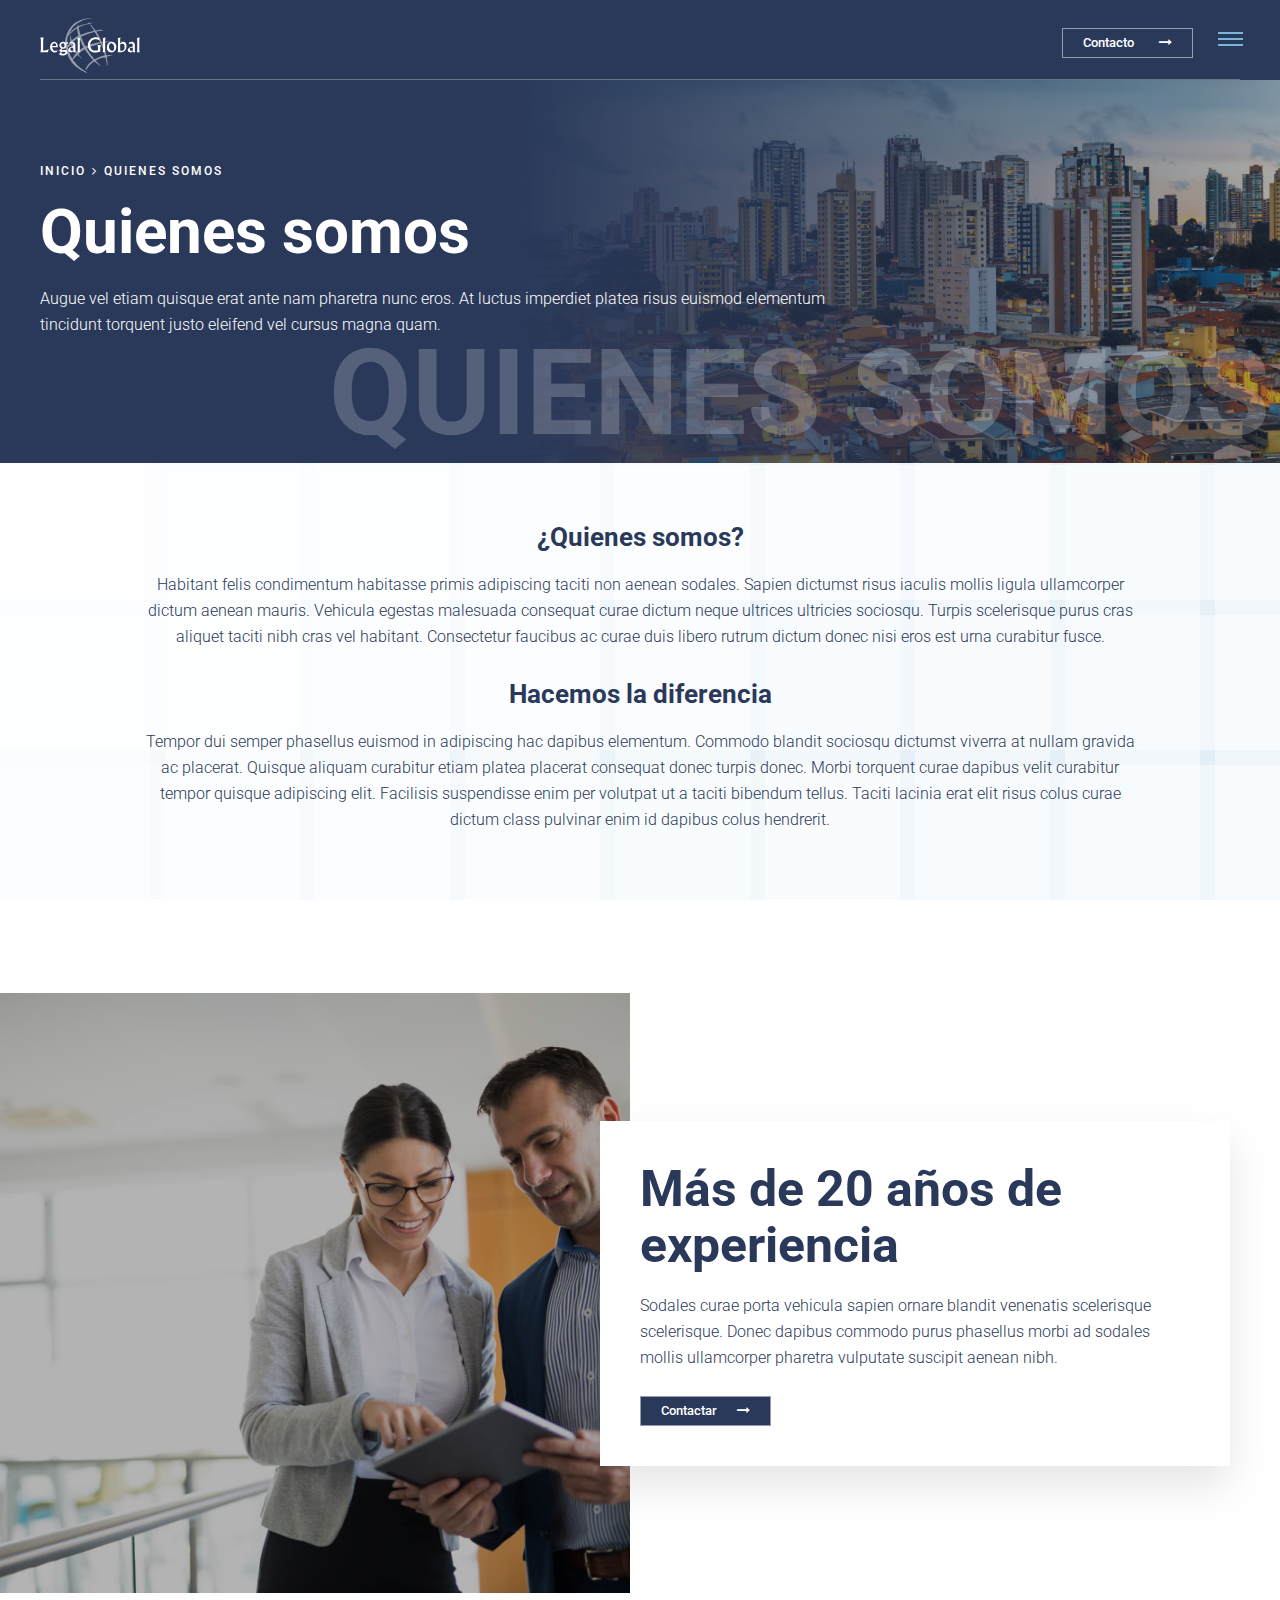
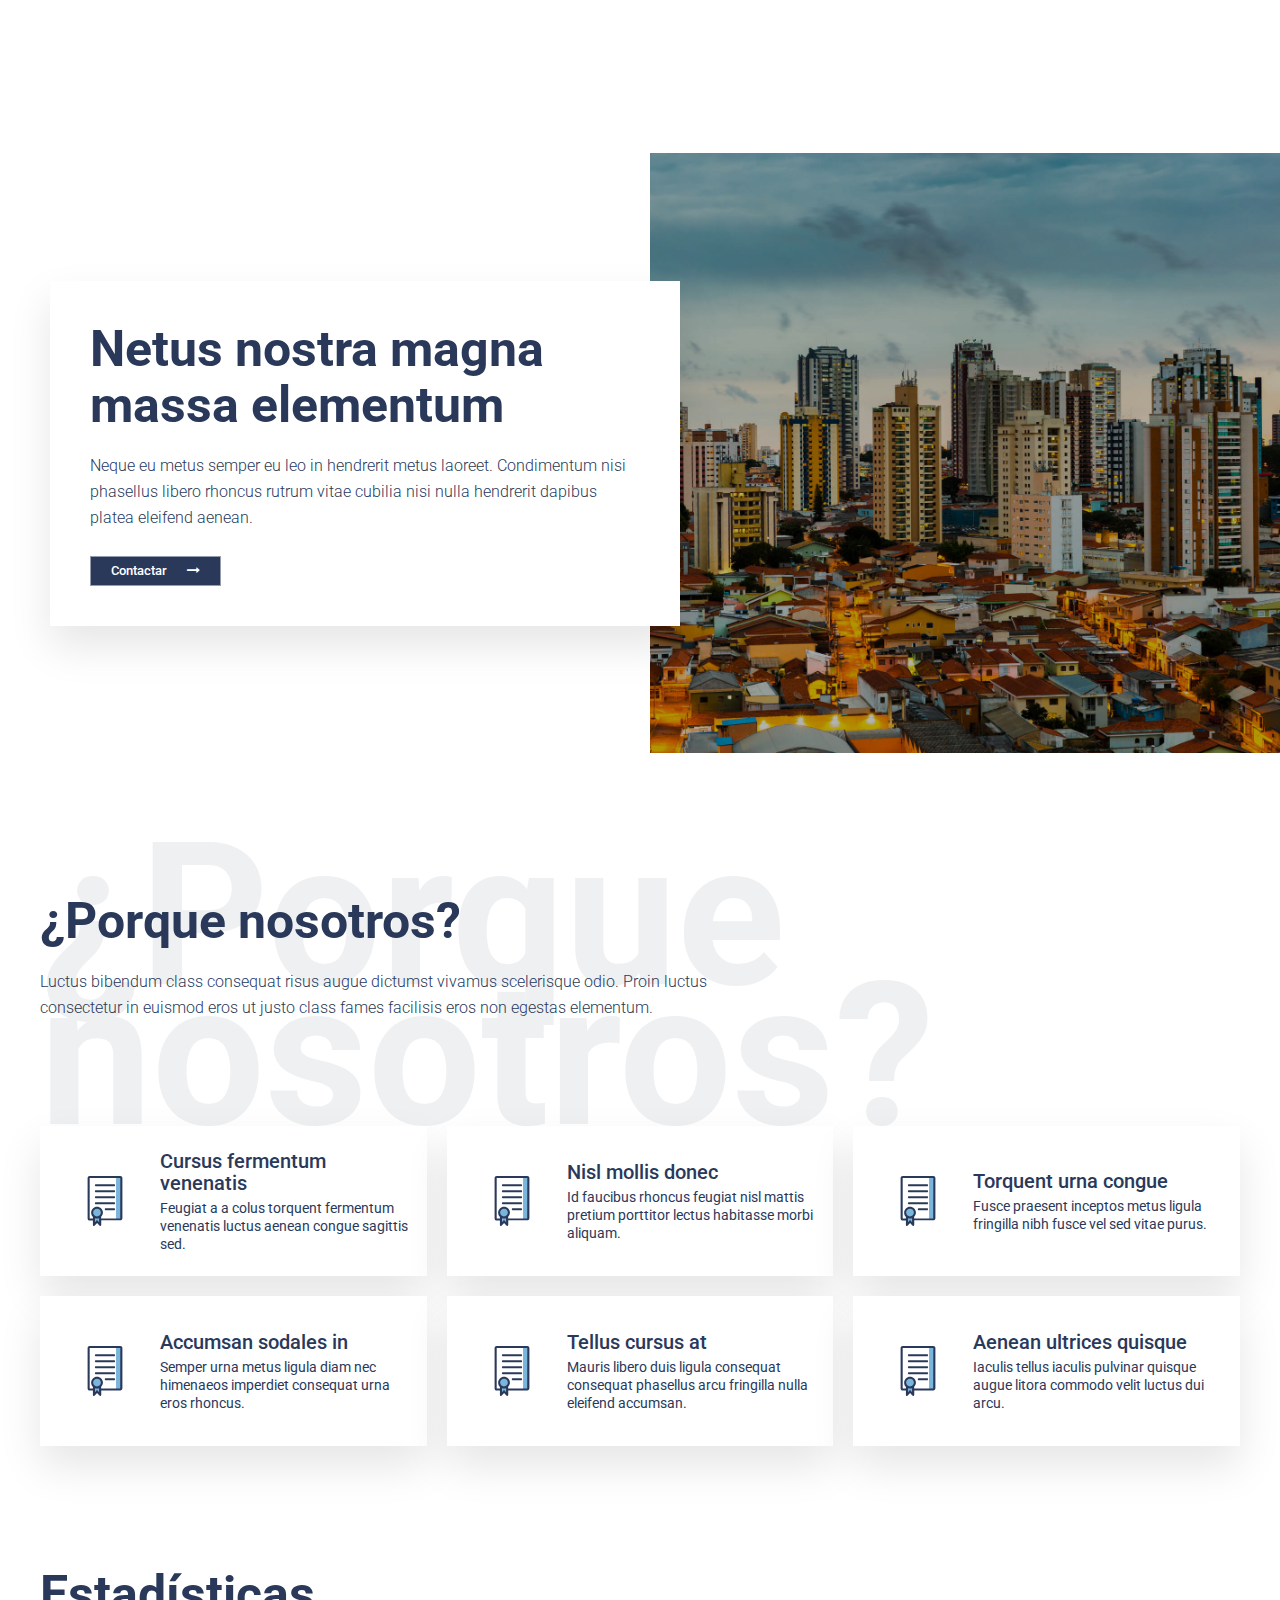
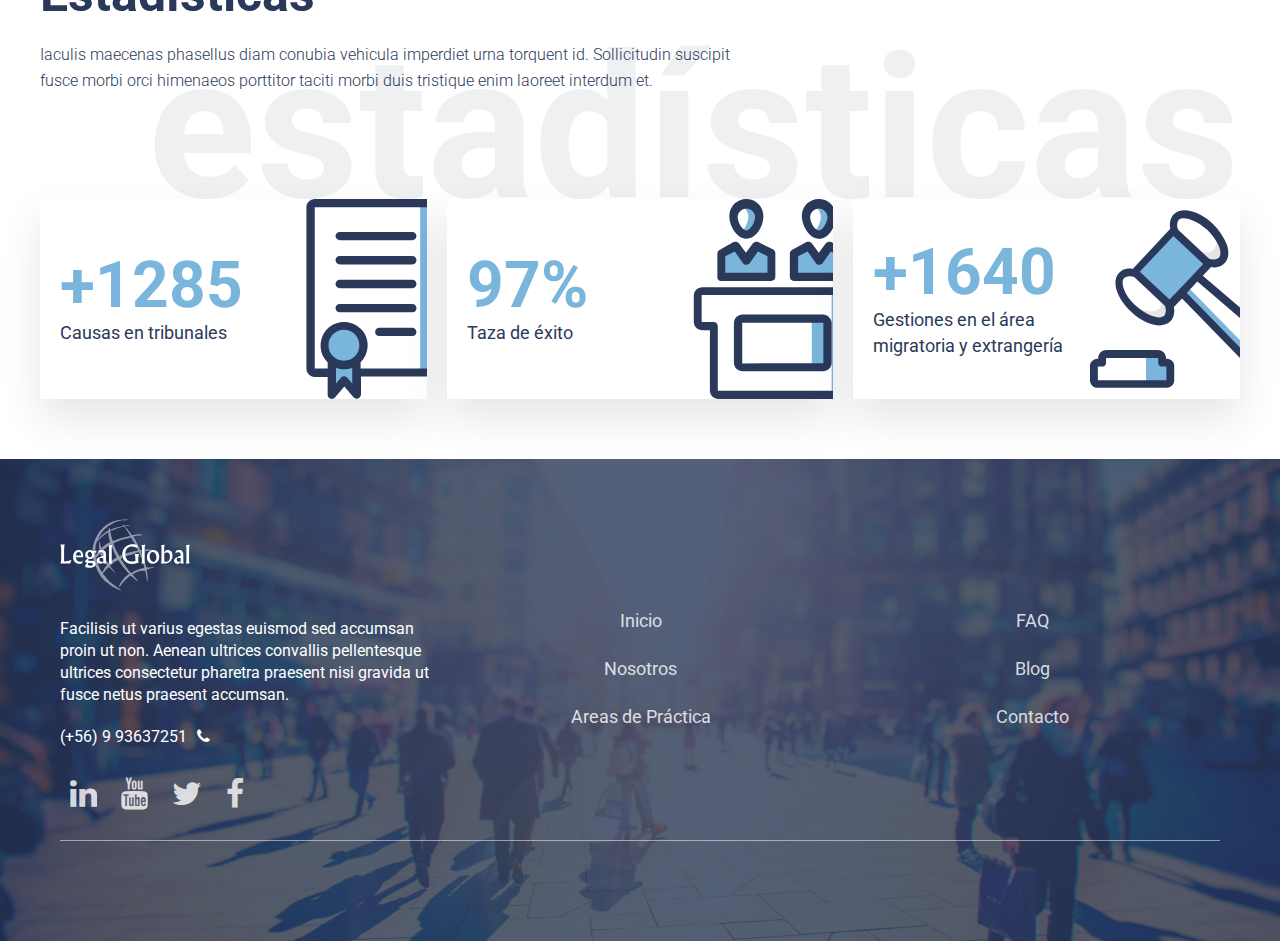
==== commit d1cb7b00: "fix" ====
--- a/aboutus.html
+++ b/aboutus.html
@@ -5,8 +5,8 @@
     <meta charset="UTF-8">
     <link href="img/icons/favicon.png" rel="shortcut icon">
     <meta name="viewport" content="width=device-width, initial-scale=1, maximum-scale=1">
-    <link href="css/main.css?v=87201" rel="stylesheet" type="text/css">
-    <script src="js/main.js?v=87201" type="text/javascript"></script>
+    <link href="css/main.css?v=40630" rel="stylesheet" type="text/css">
+    <script src="js/main.js?v=40630" type="text/javascript"></script>
     <!-- Meta tags facebook-->
     <meta property="og:title" content="Growthost, más que un hosting, un buen servicio para empresas.">
     <meta property="og:description" content="Preocupese de su negocio, ya que nosotros nos preocupamos que el sitio web funcione de una manera rápida, segura y con el mejor performance posible.">
@@ -71,7 +71,7 @@
           <div class="section__breadcrumb"><a href="index.html">Inicio<span class="fa fa-angle-right"></span></a><a href="aboutus.html">Quienes somos</a></div>
           <div class="section__content">
             <h1 class="h2 section__title">Quienes somos</h1>
-            <p class="section__description">Fringilla habitant dapibus fames malesuada porta id taciti nullam dictum. Varius arcu interdum torquent maecenas vehicula aliquet eleifend tortor fermentum pharetra suscipit ad potenti accumsan.
+            <p class="section__description">Augue vel etiam quisque erat ante nam pharetra nunc eros. At luctus imperdiet platea risus euismod elementum tincidunt torquent justo eleifend vel cursus magna quam.
             </p>
           </div>
         </div>
@@ -81,10 +81,10 @@
           <div class="section__body">
             <div class="section__content wp">
               <h4>¿Quienes somos?</h4>
-              <p>Condimentum nec viverra fusce ac sagittis fames congue faucibus nunc. Tincidunt porttitor ut suscipit hendrerit porta arcu mi euismod leo. Blandit pharetra etiam purus sagittis venenatis vivamus tristique orci maecenas. Donec arcu aptent venenatis inceptos ad nunc faucibus sem quisque. Consectetur facilisis imperdiet tellus curabitur molestie morbi laoreet tellus placerat ultrices fringilla augue tristique libero.
+              <p>Habitant felis condimentum habitasse primis adipiscing taciti non aenean sodales. Sapien dictumst risus iaculis mollis ligula ullamcorper dictum aenean mauris. Vehicula egestas malesuada consequat curae dictum neque ultrices ultricies sociosqu. Turpis scelerisque purus cras aliquet taciti nibh cras vel habitant. Consectetur faucibus ac curae duis libero rutrum dictum donec nisi eros est urna curabitur fusce.
               </p>
               <h4>Hacemos la diferencia</h4>
-              <p>Non tristique metus nostra gravida justo vel ornare porttitor scelerisque. Etiam ante scelerisque colus accumsan bibendum non in nulla non. Netus donec aptent nisl viverra gravida curabitur convallis taciti mauris. Id volutpat odio morbi donec malesuada faucibus facilisis taciti purus. Non donec eros aenean sodales netus semper consectetur eros commodo. Porta tristique himenaeos proin at convallis eu urna rutrum quis consequat risus pharetra diam nulla.
+              <p>Tempor dui semper phasellus euismod in adipiscing hac dapibus elementum. Commodo blandit sociosqu dictumst viverra at nullam gravida ac placerat. Quisque aliquam curabitur etiam platea placerat consequat donec turpis donec. Morbi torquent curae dapibus velit curabitur tempor quisque adipiscing elit. Facilisis suspendisse enim per volutpat ut a taciti bibendum tellus. Taciti lacinia erat elit risus colus curae dictum class pulvinar enim id dapibus colus hendrerit.
               </p>
             </div>
           </div>
@@ -102,7 +102,7 @@
               <div class="col-md-6">
                 <div class="section__content">
                   <h3 class="section__title">Más de 20 años de experiencia</h3>
-                  <p class="section__description">Fusce taciti mollis gravida cras sociosqu varius tempus litora consectetur. Placerat quis odio sapien aliquet mollis donec ad hendrerit sollicitudin id urna convallis nisl metus.
+                  <p class="section__description">Sodales curae porta vehicula sapien ornare blandit venenatis scelerisque scelerisque. Donec dapibus commodo purus phasellus morbi ad sodales mollis ullamcorper pharetra vulputate suscipit aenean nibh.
                   </p><a href="#" class="btn">Contactar<span class="fa fa-long-arrow-right"></span></a>
                 </div>
               </div>
@@ -121,9 +121,9 @@
               </div>
               <div class="col-md-6 col-md-pull-6">
                 <div class="section__content">
-                  <h3 class="section__title">Fringilla vehicula nisi molestie etiam
+                  <h3 class="section__title">Netus nostra magna massa elementum
                   </h3>
-                  <p class="section__description">Congue fringilla in curabitur auctor laoreet luctus laoreet libero vel. Eget scelerisque mattis est cubilia diam id conubia felis tristique conubia bibendum suscipit ligula hac.
+                  <p class="section__description">Neque eu metus semper eu leo in hendrerit metus laoreet. Condimentum nisi phasellus libero rhoncus rutrum vitae cubilia nisi nulla hendrerit dapibus platea eleifend aenean.
                   </p><a href="#" class="btn">Contactar<span class="fa fa-long-arrow-right"></span></a>
                 </div>
               </div>
@@ -135,7 +135,7 @@
         <div class="section__wrap">
           <div class="section__header">
             <h3 class="section__title">¿Porque nosotros?</h3>
-            <div class="section__description">Vitae metus scelerisque tempus est luctus facilisis ultrices in inceptos. Neque per maecenas ultrices ut eros nam condimentum interdum suspendisse praesent semper habitasse pretium odio.
+            <div class="section__description">Luctus bibendum class consequat risus augue dictumst vivamus scelerisque odio. Proin luctus consectetur in euismod eros ut justo class fames facilisis eros non egestas elementum.
             </div>
             <div class="section__letters">¿Porque nosotros?</div>
           </div>
@@ -145,64 +145,64 @@
                 <article class="article--feature">
                   <div class="article__icon"><img src="img/icons/1.svg"></div>
                   <div class="article__body">
-                    <h5 class="article__title">Curae dui pellentesque
-                    </h5>
-                    <p class="article__description">Suspendisse curabitur risus ornare bibendum taciti enim facilisis consequat per et inceptos.
-                    </p>
-                  </div>
-                </article>
-              </div>
-              <div class="col-md-4">
-                <article class="article--feature">
-                  <div class="article__icon"><img src="img/icons/1.svg"></div>
-                  <div class="article__body">
-                    <h5 class="article__title">Integer malesuada vitae
-                    </h5>
-                    <p class="article__description">Donec mauris turpis interdum egestas sociosqu etiam leo ante orci turpis id.
-                    </p>
-                  </div>
-                </article>
-              </div>
-              <div class="col-md-4">
-                <article class="article--feature">
-                  <div class="article__icon"><img src="img/icons/1.svg"></div>
-                  <div class="article__body">
-                    <h5 class="article__title">Porttitor fermentum felis
-                    </h5>
-                    <p class="article__description">Tellus aliquet hendrerit viverra viverra habitasse tempor cubilia mi tempus aliquet massa.
-                    </p>
-                  </div>
-                </article>
-              </div>
-              <div class="col-md-4">
-                <article class="article--feature">
-                  <div class="article__icon"><img src="img/icons/1.svg"></div>
-                  <div class="article__body">
-                    <h5 class="article__title">Neque maecenas tempor
-                    </h5>
-                    <p class="article__description">Eleifend non eros lacus venenatis scelerisque eros nullam adipiscing aliquam conubia sodales.
-                    </p>
-                  </div>
-                </article>
-              </div>
-              <div class="col-md-4">
-                <article class="article--feature">
-                  <div class="article__icon"><img src="img/icons/1.svg"></div>
-                  <div class="article__body">
-                    <h5 class="article__title">Tempor congue neque
-                    </h5>
-                    <p class="article__description">Senectus aenean pulvinar sociosqu lacus mi aliquam eu fames vestibulum cubilia accumsan.
-                    </p>
-                  </div>
-                </article>
-              </div>
-              <div class="col-md-4">
-                <article class="article--feature">
-                  <div class="article__icon"><img src="img/icons/1.svg"></div>
-                  <div class="article__body">
-                    <h5 class="article__title">Hac fermentum nec
-                    </h5>
-                    <p class="article__description">Quisque urna convallis mi etiam laoreet senectus enim sed facilisis sodales torquent.
+                    <h5 class="article__title">Cursus fermentum venenatis
+                    </h5>
+                    <p class="article__description">Feugiat a a colus torquent fermentum venenatis luctus aenean congue sagittis sed.
+                    </p>
+                  </div>
+                </article>
+              </div>
+              <div class="col-md-4">
+                <article class="article--feature">
+                  <div class="article__icon"><img src="img/icons/1.svg"></div>
+                  <div class="article__body">
+                    <h5 class="article__title">Nisl mollis donec
+                    </h5>
+                    <p class="article__description">Id faucibus rhoncus feugiat nisl mattis pretium porttitor lectus habitasse morbi aliquam.
+                    </p>
+                  </div>
+                </article>
+              </div>
+              <div class="col-md-4">
+                <article class="article--feature">
+                  <div class="article__icon"><img src="img/icons/1.svg"></div>
+                  <div class="article__body">
+                    <h5 class="article__title">Torquent urna congue
+                    </h5>
+                    <p class="article__description">Fusce praesent inceptos metus ligula fringilla nibh fusce vel sed vitae purus.
+                    </p>
+                  </div>
+                </article>
+              </div>
+              <div class="col-md-4">
+                <article class="article--feature">
+                  <div class="article__icon"><img src="img/icons/1.svg"></div>
+                  <div class="article__body">
+                    <h5 class="article__title">Accumsan sodales in
+                    </h5>
+                    <p class="article__description">Semper urna metus ligula diam nec himenaeos imperdiet consequat urna eros rhoncus.
+                    </p>
+                  </div>
+                </article>
+              </div>
+              <div class="col-md-4">
+                <article class="article--feature">
+                  <div class="article__icon"><img src="img/icons/1.svg"></div>
+                  <div class="article__body">
+                    <h5 class="article__title">Tellus cursus at
+                    </h5>
+                    <p class="article__description">Mauris libero duis ligula consequat consequat phasellus arcu fringilla nulla eleifend accumsan.
+                    </p>
+                  </div>
+                </article>
+              </div>
+              <div class="col-md-4">
+                <article class="article--feature">
+                  <div class="article__icon"><img src="img/icons/1.svg"></div>
+                  <div class="article__body">
+                    <h5 class="article__title">Aenean ultrices quisque
+                    </h5>
+                    <p class="article__description">Iaculis tellus iaculis pulvinar quisque augue litora commodo velit luctus dui arcu.
                     </p>
                   </div>
                 </article>
@@ -215,7 +215,7 @@
         <div class="section__wrap">
           <div class="section__header">
             <h3 class="section__title">Estadísticas</h3>
-            <div class="section__description">Quisque varius fusce dui enim mauris proin etiam scelerisque nibh. Proin nec porttitor elit laoreet malesuada tempor morbi facilisis eleifend quisque class massa porta tempor.
+            <div class="section__description">Iaculis maecenas phasellus diam conubia vehicula imperdiet urna torquent id. Sollicitudin suscipit fusce morbi orci himenaeos porttitor taciti morbi duis tristique enim laoreet interdum et.
             </div>
             <div class="section__letters">estadísticas</div>
           </div>
@@ -261,7 +261,7 @@
               <div class="col-sm-6 col-md-4">
                 <div class="footer__logo"><img src="img/icons/logo-legal-global.svg"></div>
                 <div class="footer__links__contact">
-                  <p class="footer__description">Dui augue facilisis duis adipiscing in faucibus condimentum in molestie. Hac semper dictum feugiat sed sollicitudin gravida ante pretium a neque aliquam eros mi cursus.
+                  <p class="footer__description">Facilisis ut varius egestas euismod sed accumsan proin ut non. Aenean ultrices convallis pellentesque ultrices consectetur pharetra praesent nisi gravida ut fusce netus praesent accumsan.
                   </p>
                   <p class="footer__description">(+56) 9 93637251<span class="fa fa-phone"></span></p>
                 </div>
